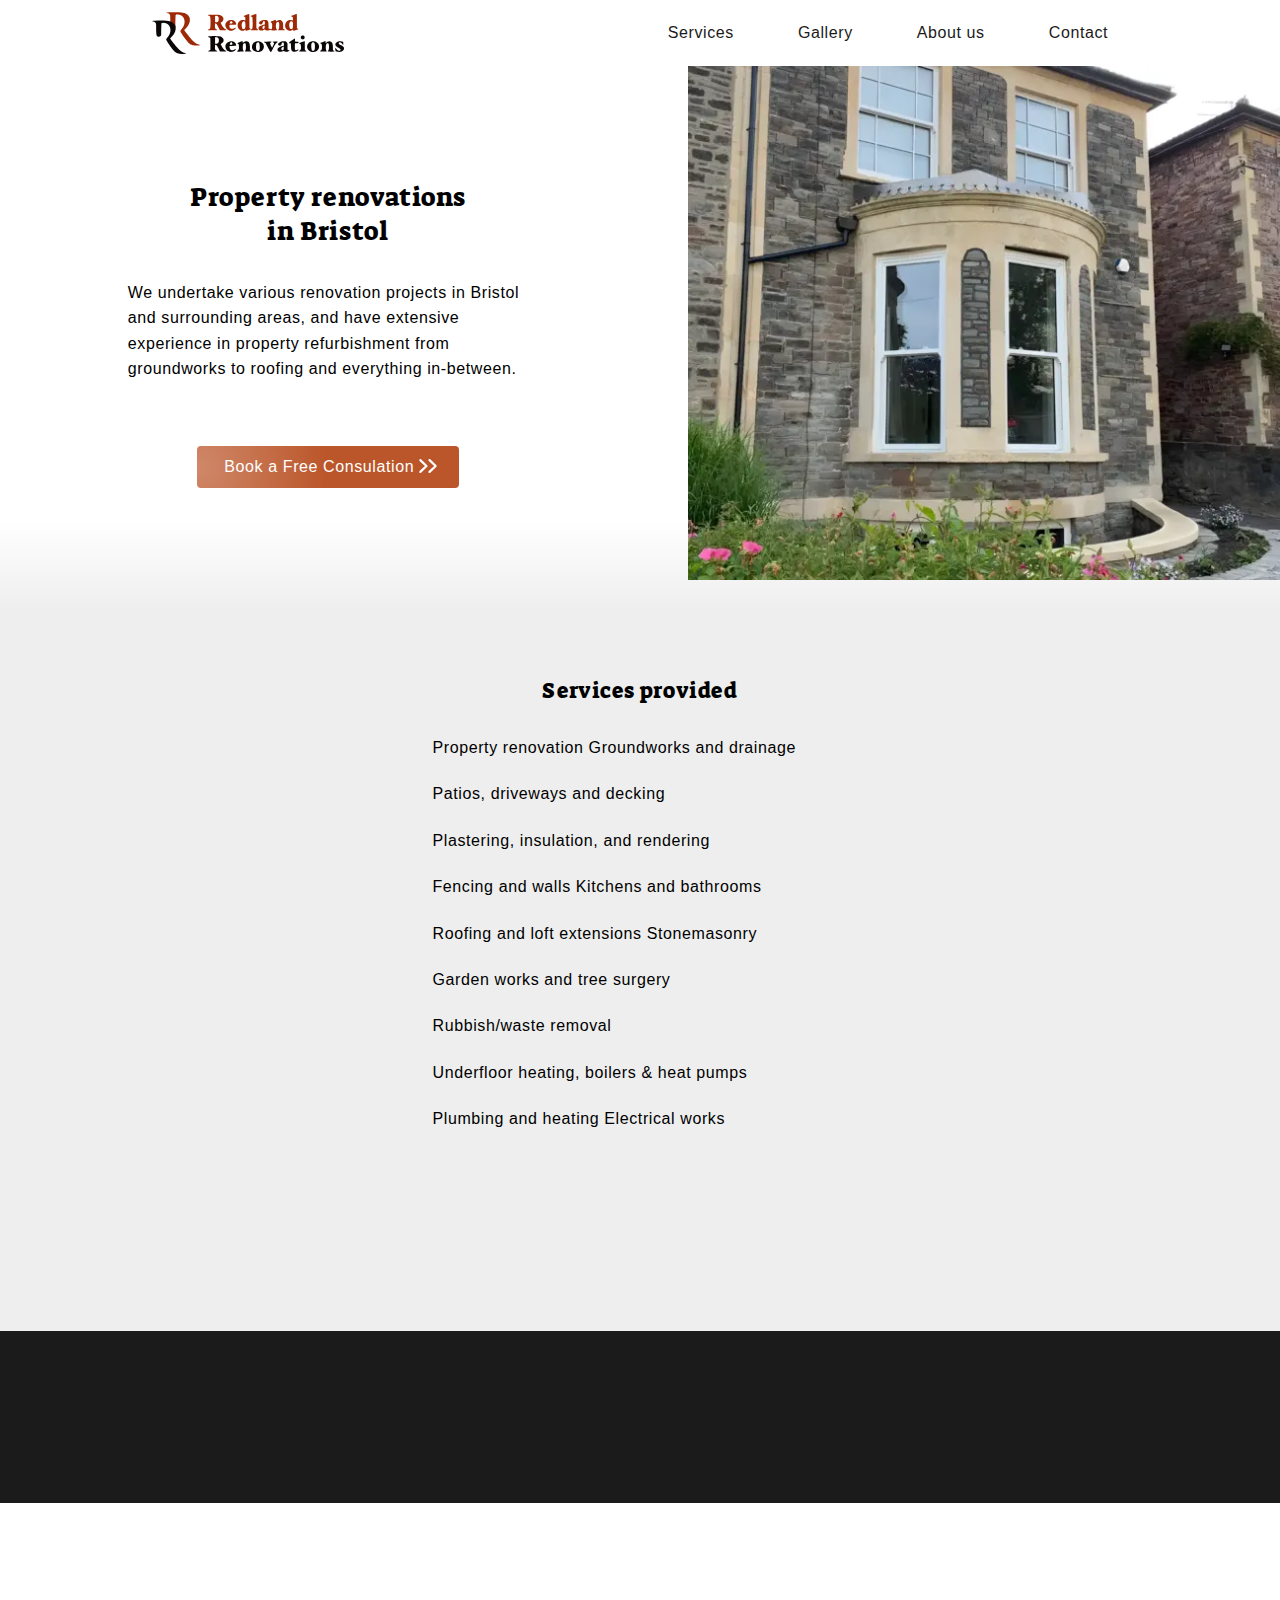
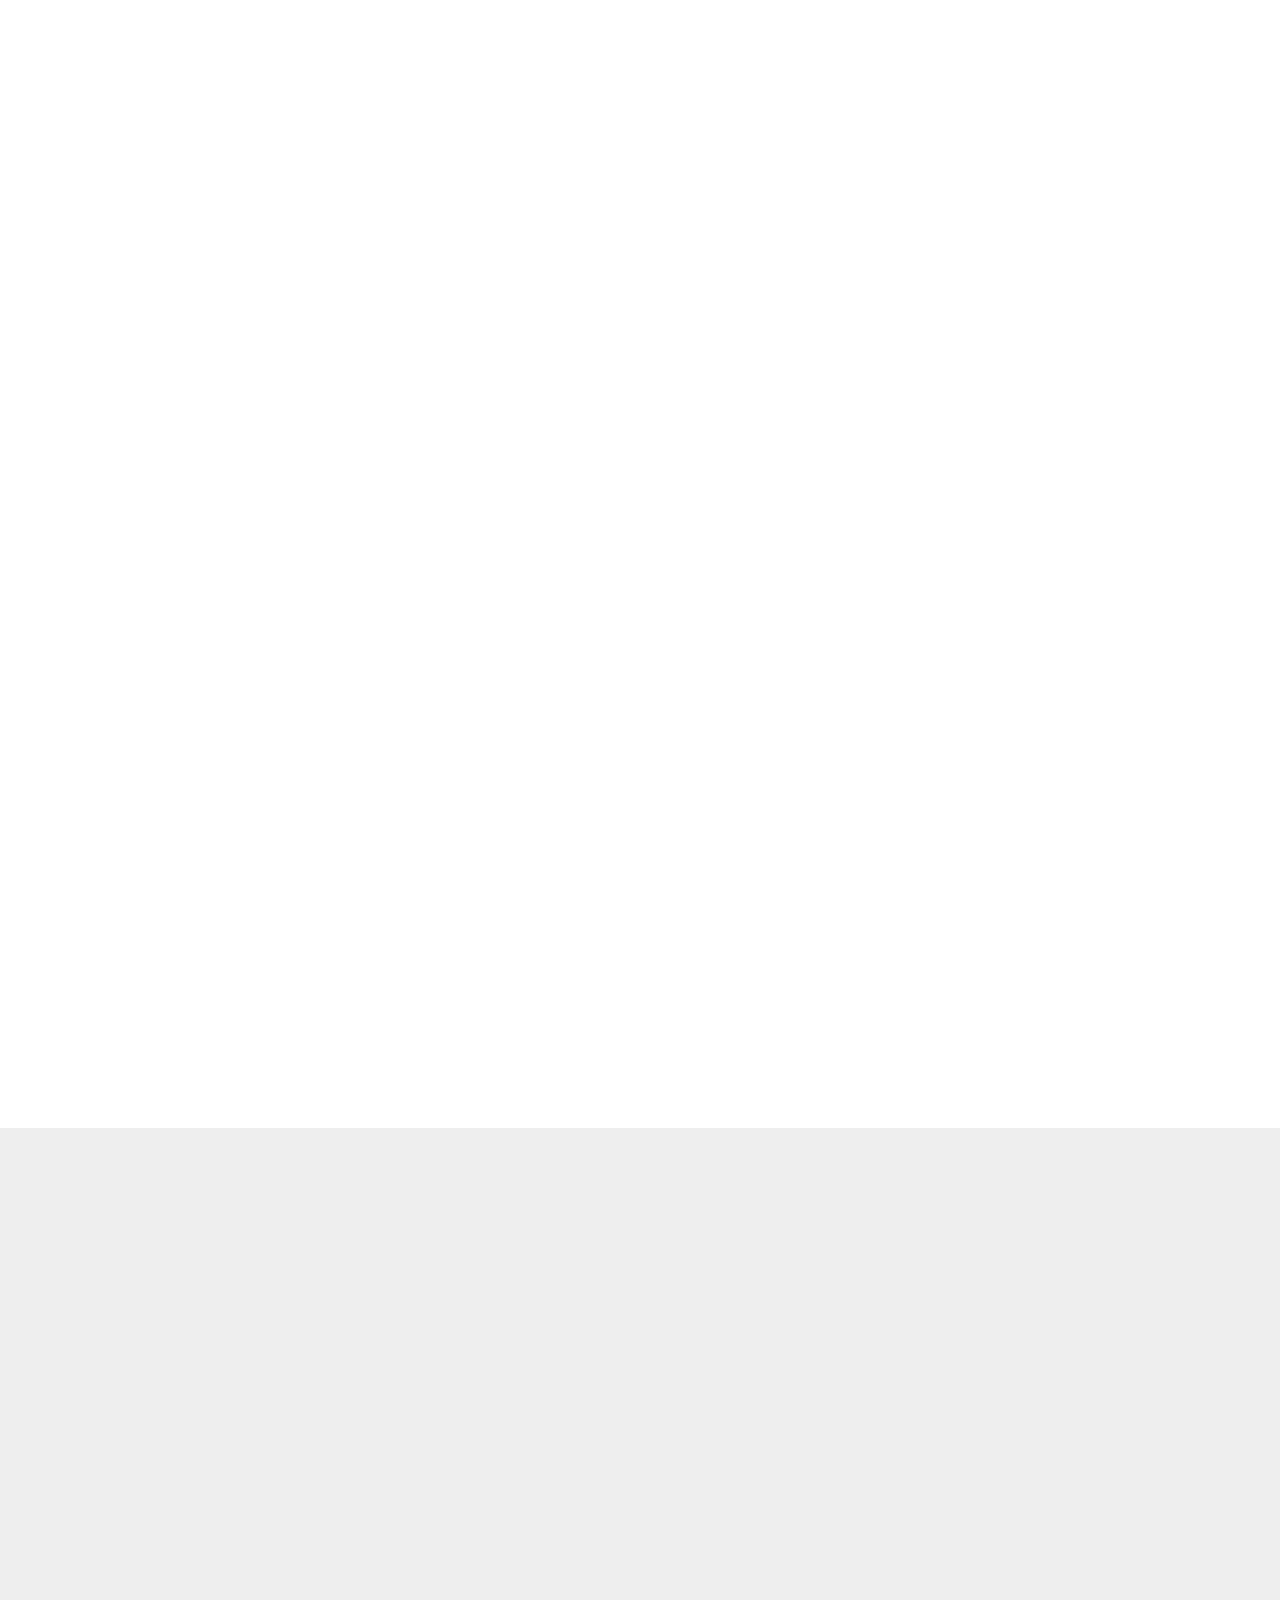
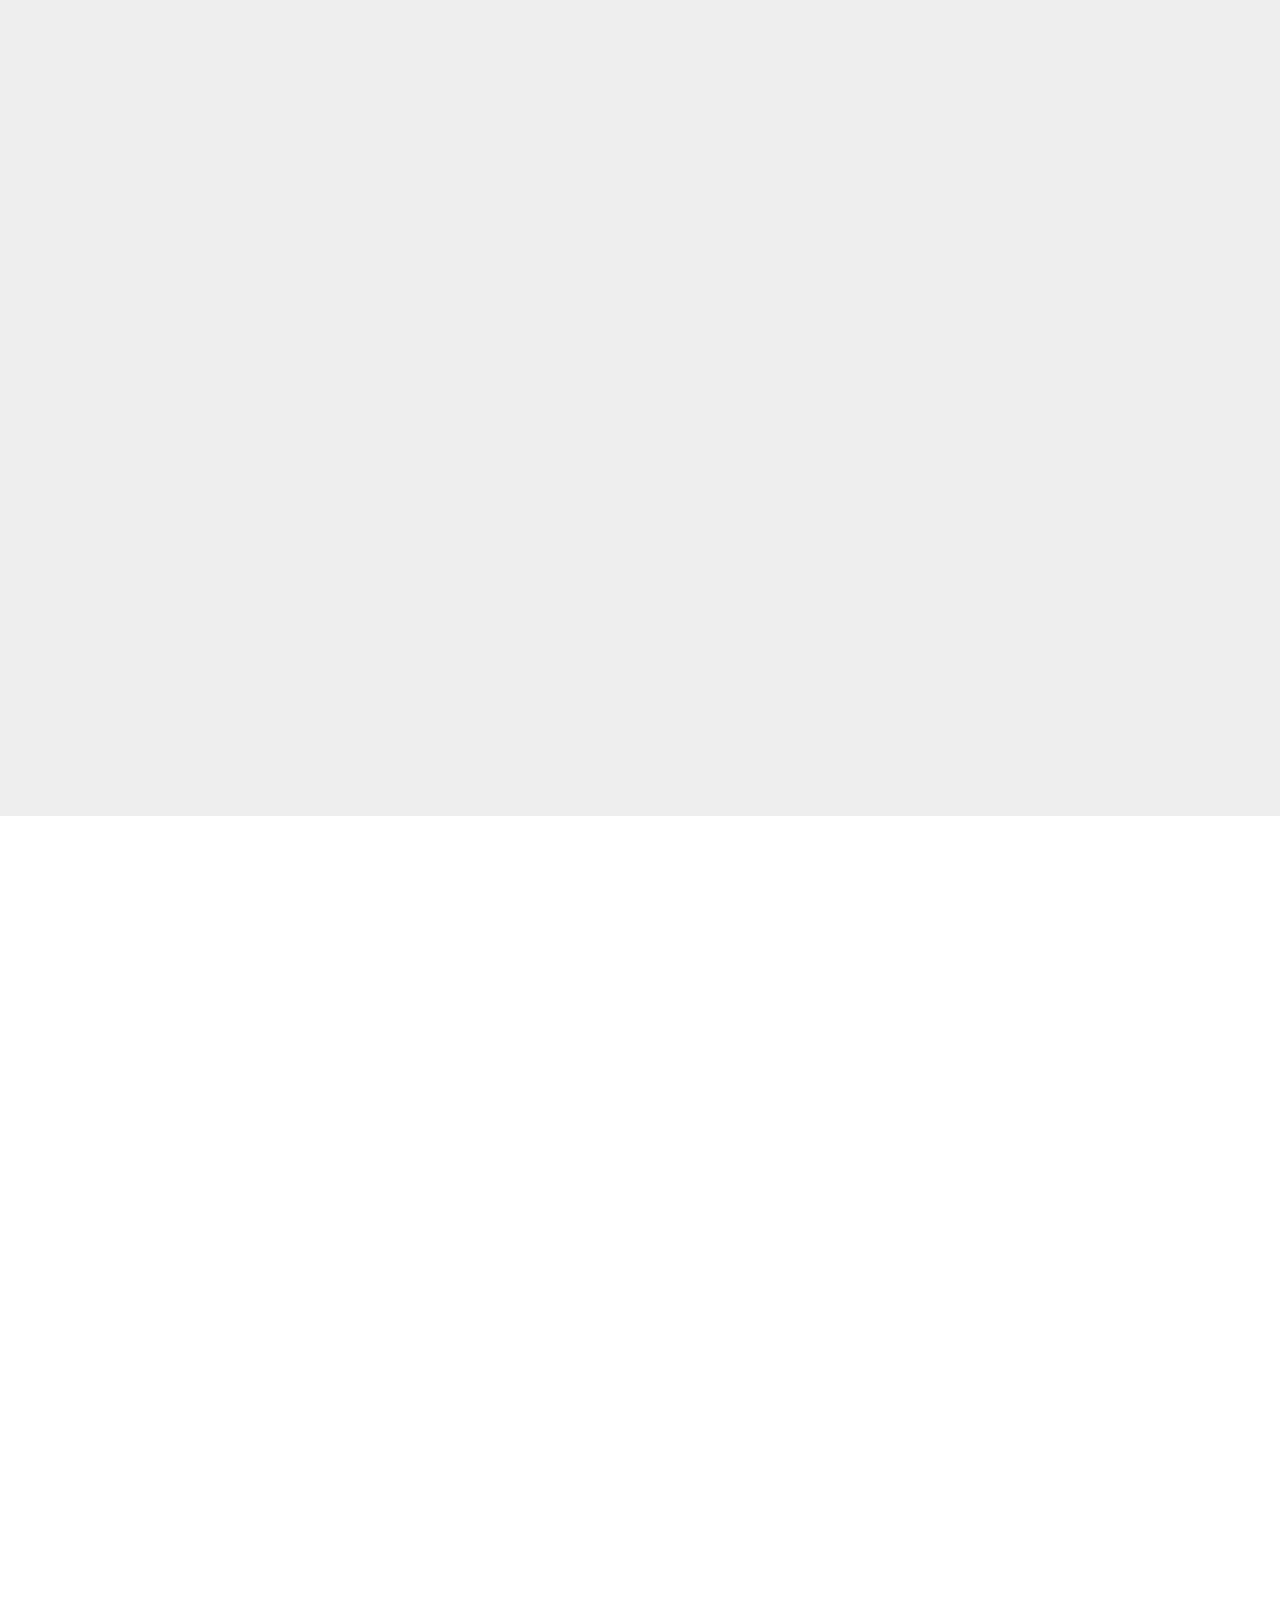
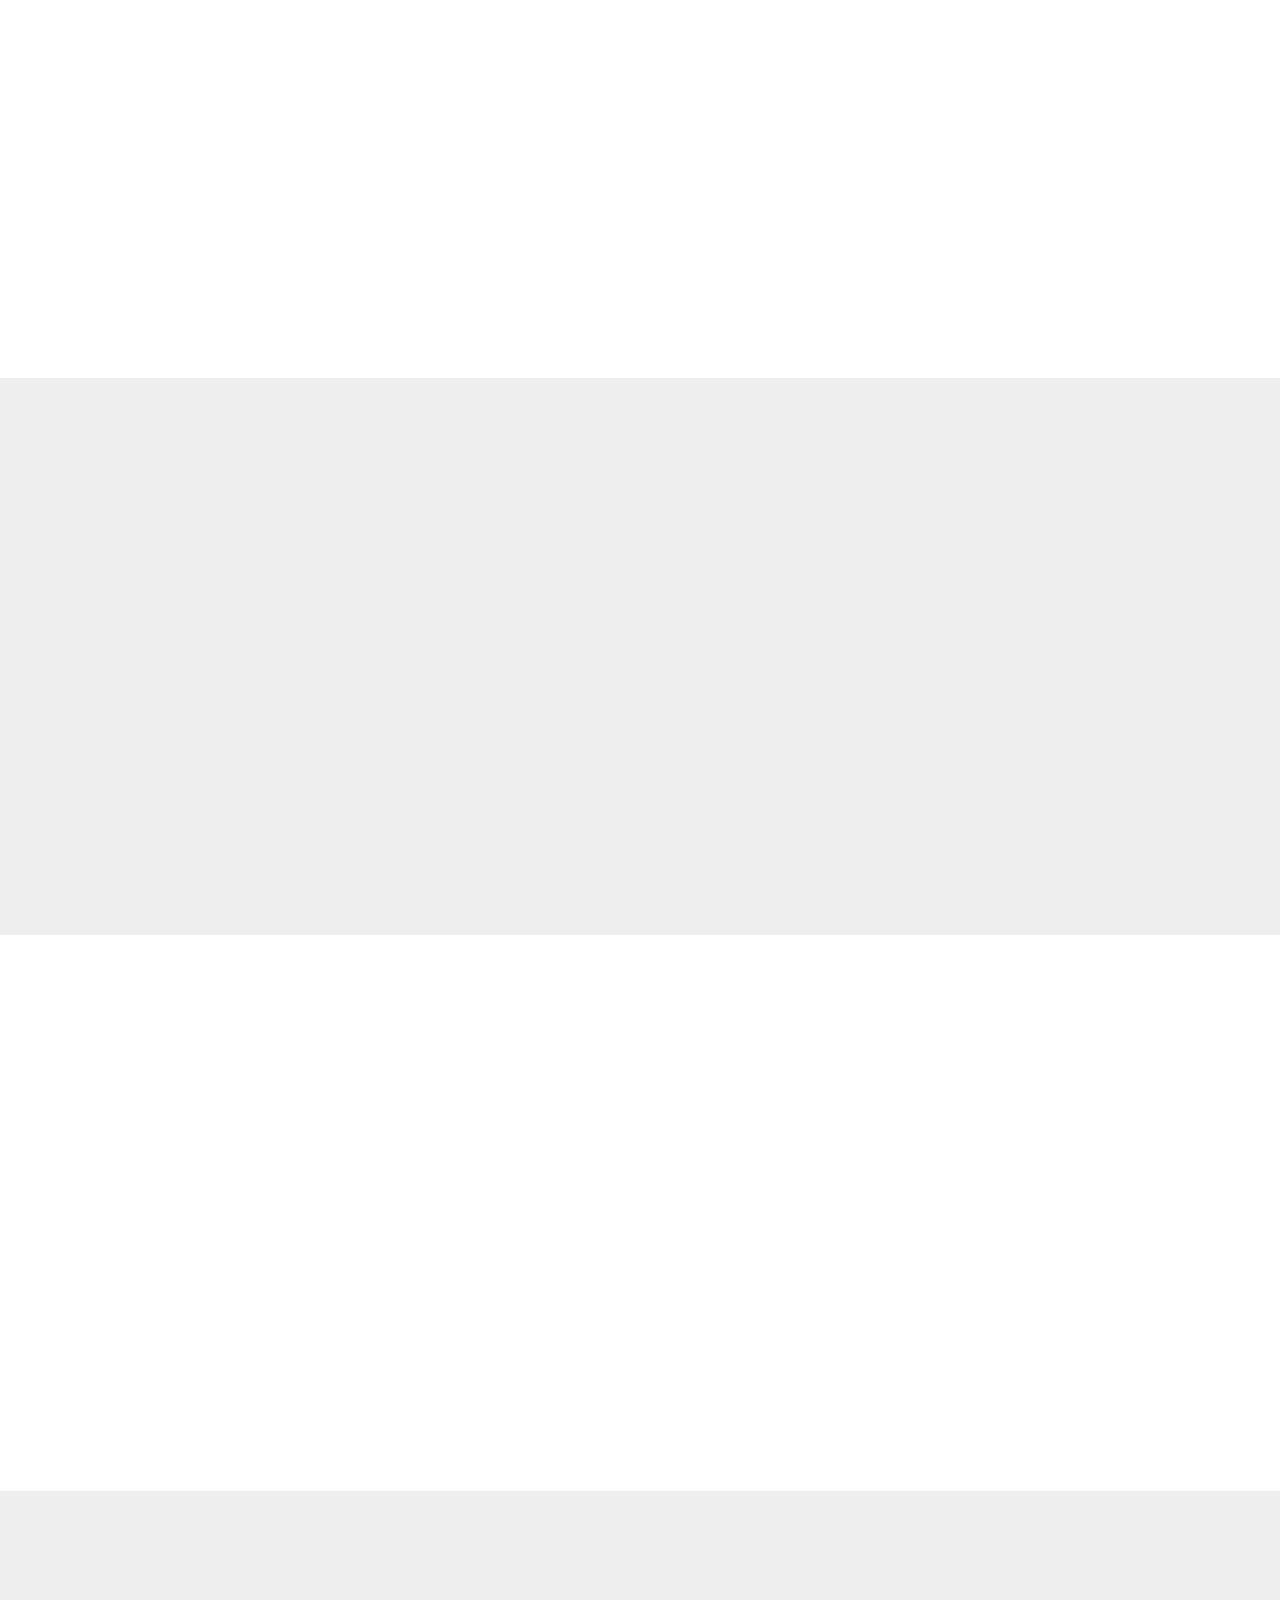
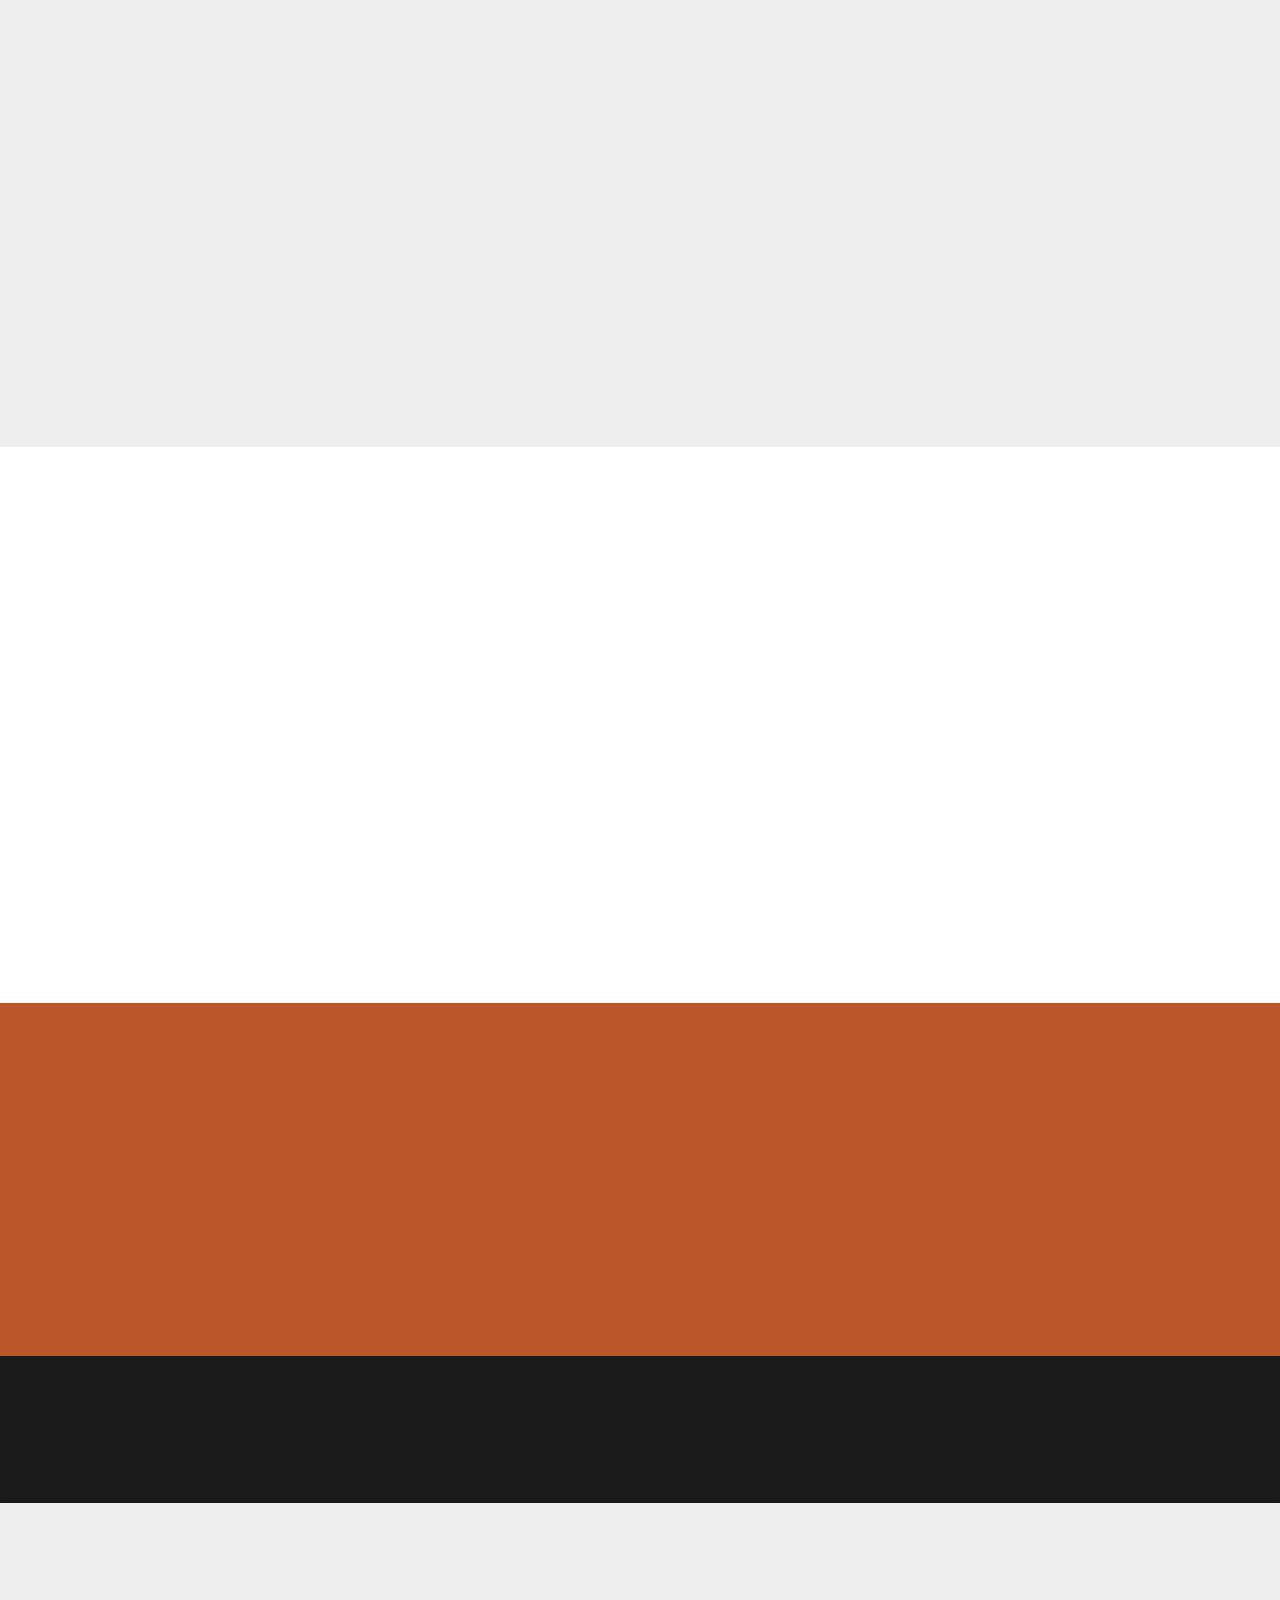
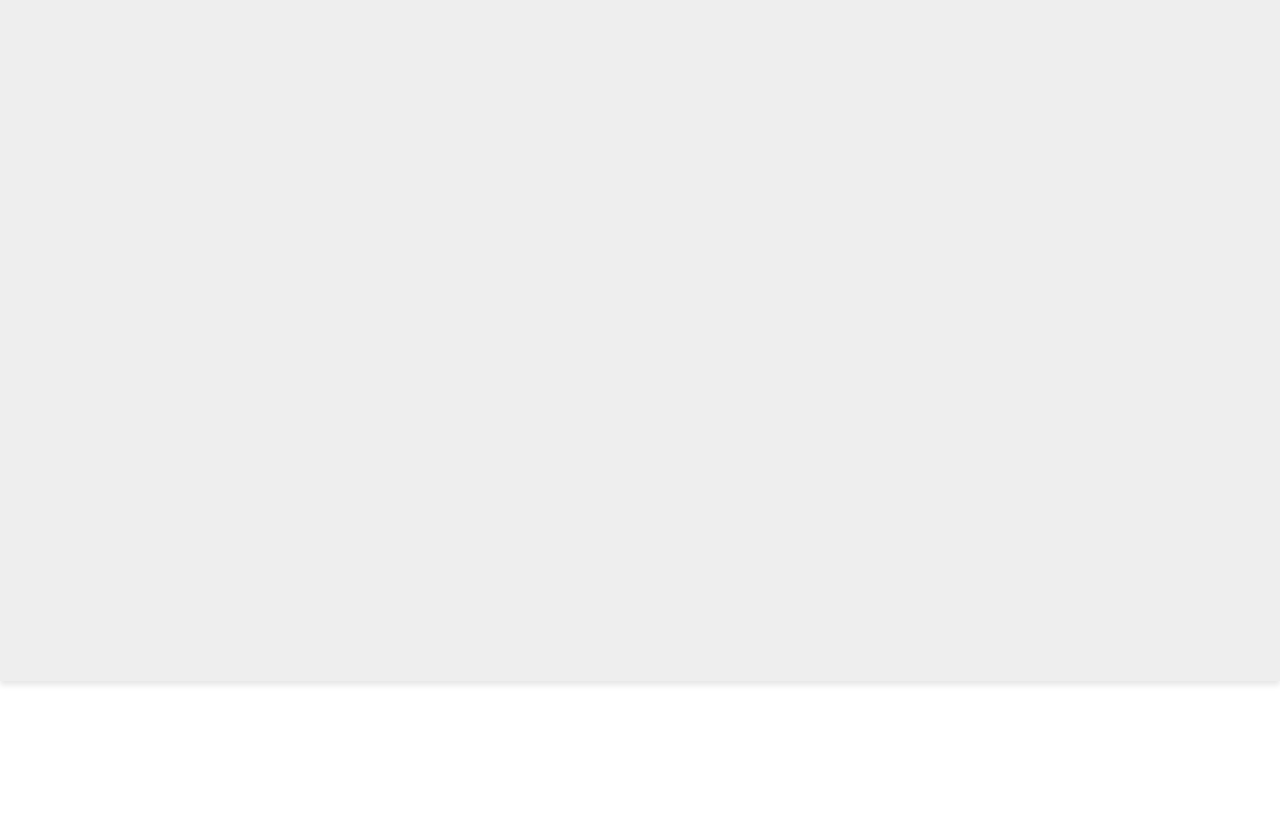
==== index.html @ d75fbf16 "style: correct the comments in css" ====
<!DOCTYPE html>
<html lang="en">
<head>
<!-- Browser meta data -->
<meta charset="UTF-8">
<meta name="description" content="Redland Renovations offers expert property renovation services in Bristol. From groundworks to roofing, we do it all. Call us for a free consultation!">
<meta name="keywords" content="Property, Renovation, Bristol">
<title>Redland Renovations</title>
<!-- Icons -->
<link rel="icon" type="image/x-icon" href="./assets/images/icons/favicon.png">
<link rel="apple-touch-icon" href="./assets/images/icons/touch.png">
<!-- PWA Manifest -->
<link rel="manifest" href="manifest.json">
<!-- iOS display properties -->
<meta name="theme-color" content="#fff"/>
<meta name="viewport" content="width=device-width, initial-scale=1.0, viewport-fit=cover">
<meta name="apple-mobile-web-app-capable" content="yes">
<!-- Hero image preload -->
<link rel="preload" href="./assets/images/hero/hero-400.webp" as="image" type="image/webp" fetchpriority="high">
<!-- Styles and fonts -->
<link rel="preload" href="./assets/css/fonts.css" as="style" onload="this.onload=null;this.rel='stylesheet'" crossorigin>
<link rel="stylesheet" href="./assets/css/styles.css" media="screen">
<!-- Javascript -->
<script defer src="./assets/javascript/script.js"></script>
</head>

<body>
<!-- Header -->
<header class="header">

    <!-- Logo / Home button -->
    <!-- Animated mini logo --> 
    <a class="wrapper--logo-btn" href="#home" title="Go to Home page" aria-label="Go to Home page">
        <svg class="logo logo--mini-anim hidden" width="24" height="21" viewBox="0 0 1200 1050" fill="none" xmlns="http://www.w3.org/2000/svg">
            <g id="logo-mini-letters">
            <g id="light-group">
            <path id="light-letter-2" d="M604.163 4.13L549.376 5.0636L506.087 5.57336L462.755 7.32922L426.087 9.16125L388.983 11.2101L373.28 12.1906L360.671 13.2902L358.245 15.7609L358.581 19.2062L360.776 21.4034L362.973 23.5988L375.616 26.0343L390.208 29.7687L399.54 31.9894L405.624 34.2101L413.186 36.7101L418.151 38.7218L428.403 45.4542L436.382 52.6749L441.813 60.9659L447.243 69.255L451.337 79.8429L455.104 95.3019L455.827 104.032L455.899 114.71L456.125 135.87L456.512 154.597L456.975 179.194L456.627 200.218L456.766 218.476C456.636 224.398 456.478 230.321 456.375 236.243C456.42 237.881 456.92 246.57 456.929 247.878C457.062 265.753 458.492 306.251 460.755 319.374L466.638 369.56L475.974 388.381L483.622 397.112L501.306 406.784L525.893 408.388L543.264 404.034L561.846 394.051L579.489 375.836L581.742 368.179C582.855 364.648 583.31 352.009 583.078 357.312L583.272 343.921L583.657 283.076L584.514 222.23L585.907 176.41L587.301 130.589L588.401 107.207L589.5 83.8239L592.131 77.8727L594.764 71.9215L599.635 67.6461L604.506 63.3688L613.041 62.4703L628.362 62.0114L643.315 62.1324L657.828 63.1324L666.582 63.8278L678.621 65.8395L690.582 69.2946L702.543 72.7496L714.834 78.1305L727.125 83.5094L739.375 91.5797L751.625 99.65L763.102 111.119L774.58 122.589L781.676 132.974L788.774 143.359L794.514 154.974L800.256 166.589L804.285 179.256L808.315 191.922L810.543 203.256L812.768 214.589L813.498 235.263L814.235 255.935L812.631 269.929L811.032 283.922L808.582 295.256L806.135 306.589L800.625 323.511L795.117 340.433L786.66 357.511L778.201 374.589L769.848 387.253L761.494 399.921L753.834 409.253L746.176 418.589L737.213 428.589L728.25 438.589L721.707 448.461L715.164 458.334L713.014 465.724L710.866 473.117L711.606 481.923L712.342 490.728L715.676 498.265L719.01 505.8L734.672 530.861L750.334 555.921L766.342 579.921L782.352 603.921L797.01 624.591L811.672 645.255L828.309 667.255L844.948 689.255L860.403 708.591L875.86 727.921L887.803 741.921L899.748 755.921L910.481 767.728L921.209 779.539L931.875 788.144L942.543 796.75L953.602 803.461L964.664 810.173L976.522 815.318L988.381 820.462L1001.46 824.478L1014.54 828.494L1027.88 831.128L1041.21 833.763L1055.21 835.509L1069.21 837.255L1107.88 837.155L1146.54 837.055L1169.86 834.798L1193.18 832.538L1195.7 830.016L1198.22 827.495L1197.4 824.208L1196.58 820.923L1192.89 819.495L1189.21 818.067L1175.88 814.526L1162.54 810.987L1150.96 808.679C1146.11 806.759 1141.39 804.779 1137.13 802.563L1121.5 794.956L1105.86 786.462L1094.09 778.766L1080.54 770.061L1068.32 760.227L1054.87 749.72L1035.31 731.796L1012.06 709.616L984.076 679.239L954.746 645.842L930.291 616.341L904.721 584.151L885.209 559.067L862.233 528.944L838.994 497.842L815.977 466.85L811.623 461.403L806.041 453.378L807.383 448.714L811.971 444.612L830.53 424.741L849.424 405.762L859.151 394.501L869.547 382.788L881.516 368.358L891.807 353.591L900.973 339.589L909.576 325.251L916.223 311.919L922.866 298.585L928.969 283.251L935.073 267.919L938.524 254.585L941.977 241.251L944.028 228.585L946.08 215.919L946.018 197.251L945.957 178.585L944.725 166.862L943.276 157.983L941.657 147.956L938.065 138.585L932.2 127.003L923.272 111.919L914.604 100.411L905.932 88.9031L893.303 76.95L880.67 64.9969L867.412 55.0067L858.537 48.5223L848.946 43.1688L838.7 36.9402L826.241 32.3758L810.278 27.3738L794.918 22.7801L777.803 19.284L760.719 16.2859L742.321 13.2879L722.09 10.659L702.737 9.12775L679.203 7.4754L656.545 6.25861L604.163 4.13Z"/>
            <path id="light-letter-1" d="M604.163 4.13L549.376 5.0636L506.087 5.57336L462.755 7.32922L426.087 9.16125L388.983 11.2101L373.28 12.1906L360.671 13.2902L358.245 15.7609L358.581 19.2062L360.776 21.4034L362.973 23.5988L375.616 26.0343L390.208 29.7687L399.54 31.9894L405.624 34.2101L413.186 36.7101L418.151 38.7218L428.403 45.4542L436.382 52.6749L441.813 60.9659L447.243 69.255L451.337 79.8429L455.104 95.3019L455.827 104.032L455.899 114.71L456.125 135.87L456.512 154.597L456.975 179.194L456.627 200.218L456.766 218.476C456.636 224.398 456.478 230.321 456.375 236.243C456.42 237.881 456.92 246.57 456.929 247.878C457.062 265.753 458.492 306.251 460.755 319.374L466.638 369.56L475.974 388.381L483.622 397.112L501.306 406.784L525.893 408.388L543.264 404.034L561.846 394.051L579.489 375.836L581.742 368.179C582.855 364.648 583.31 352.009 583.078 357.312L583.272 343.921L583.657 283.076L584.514 222.23L585.907 176.41L587.301 130.589L588.401 107.207L589.5 83.8239L592.131 77.8727L594.764 71.9215L599.635 67.6461L604.506 63.3688L613.041 62.4703L628.362 62.0114L643.315 62.1324L657.828 63.1324L666.582 63.8278L678.621 65.8395L690.582 69.2946L702.543 72.7496L714.834 78.1305L727.125 83.5094L739.375 91.5797L751.625 99.65L763.102 111.119L774.58 122.589L781.676 132.974L788.774 143.359L794.514 154.974L800.256 166.589L804.285 179.256L808.315 191.922L810.543 203.256L812.768 214.589L813.498 235.263L814.235 255.935L812.631 269.929L811.032 283.922L808.582 295.256L806.135 306.589L800.625 323.511L795.117 340.433L786.66 357.511L778.201 374.589L769.848 387.253L761.494 399.921L753.834 409.253L746.176 418.589L737.213 428.589L728.25 438.589L721.707 448.461L715.164 458.334L713.014 465.724L710.866 473.117L711.606 481.923L712.342 490.728L715.676 498.265L719.01 505.8L734.672 530.861L750.334 555.921L766.342 579.921L782.352 603.921L797.01 624.591L811.672 645.255L828.309 667.255L844.948 689.255L860.403 708.591L875.86 727.921L887.803 741.921L899.748 755.921L910.481 767.728L921.209 779.539L931.875 788.144L942.543 796.75L953.602 803.461L964.664 810.173L976.522 815.318L988.381 820.462L1001.46 824.478L1014.54 828.494L1027.88 831.128L1041.21 833.763L1055.21 835.509L1069.21 837.255L1107.88 837.155L1146.54 837.055L1169.86 834.798L1193.18 832.538L1195.7 830.016L1198.22 827.495L1197.4 824.208L1196.58 820.923L1192.89 819.495L1189.21 818.067L1175.88 814.526L1162.54 810.987L1150.96 808.679C1146.11 806.759 1141.39 804.779 1137.13 802.563L1121.5 794.956L1105.86 786.462L1094.09 778.766L1080.54 770.061L1068.32 760.227L1054.87 749.72L1035.31 731.796L1012.06 709.616L984.076 679.239L954.746 645.842L930.291 616.341L904.721 584.151L885.209 559.067L862.233 528.944L838.994 497.842L815.977 466.85L811.623 461.403L806.041 453.378L807.383 448.714L811.971 444.612L830.53 424.741L849.424 405.762L859.151 394.501L869.547 382.788L881.516 368.358L891.807 353.591L900.973 339.589L909.576 325.251L916.223 311.919L922.866 298.585L928.969 283.251L935.073 267.919L938.524 254.585L941.977 241.251L944.028 228.585L946.08 215.919L946.018 197.251L945.957 178.585L944.725 166.862L943.276 157.983L941.657 147.956L938.065 138.585L932.2 127.003L923.272 111.919L914.604 100.411L905.932 88.9031L893.303 76.95L880.67 64.9969L867.412 55.0067L858.537 48.5223L848.946 43.1688L838.7 36.9402L826.241 32.3758L810.278 27.3738L794.918 22.7801L777.803 19.284L760.719 16.2859L742.321 13.2879L722.09 10.659L702.737 9.12775L679.203 7.4754L656.545 6.25861L604.163 4.13Z"/>
            </g>
            <g id="dark-group">
            <path id="dark-letter-2" d="M254.703 213.17L158.904 214.716L70.6641 218.49L36.848 220.444L9.48907 222.231L7.1087 222.534L5.54596 224.742L4.19171 226.993L9.27081 232.279L14.054 233.531L18.8372 234.785L32.804 238.291L46.7728 241.797L56.9974 245.74L67.222 249.684L75.0286 254.756C77.6315 256.447 77.7155 256.866 81.2369 259.935L85.8753 266.266L89.4969 271.939L93.501 278.947L96.8611 285.871L100.062 295.966L101.984 304.046L103.56 374.932L103.406 452.932L104.802 481.598L106.199 510.264L108.281 534.932L110.365 559.598L112.169 569.992L113.974 580.385L117.906 588.658L121.839 596.932L126.57 602.357L131.3 607.785L139.736 612.305L148.169 616.826L160.988 617.359L173.804 617.893L181.654 615.627L189.503 613.359L198.753 608.514L208.005 603.67L216.956 594.721L225.906 585.77L227.257 581.35L228.609 576.932L230.107 436.264L235.052 297.253L235.752 291.04L237.83 284.967L240.74 280.126L244.338 276.526L249.381 273.097L258.699 272.149L286.837 271.598L314.535 273.712L332.206 277.496L342.486 280.387L352.211 283.651L361.429 287.694L374.337 293.446L384.559 300.467L393.889 306.645L401.205 312.152L407.218 318.617L416.811 327.916L423.891 336.127L430.972 346.5L438.641 359.907L444.817 372.568L449.018 383.357L451.951 392.652L454.888 402.245L457.081 413.63L459.608 427.7L459.674 439.308L460.454 458.779L459.291 478.325L457.499 494.822L455.477 502.951L452.005 518.427L448 530.422L444.409 541.079L441.152 551.134L435.611 562.398L429.266 574.933L422.597 587.82L413.182 602.177L405.616 612.344L396.31 624.184L386.154 635.923L375.932 646.856L369.756 655.589L361.705 668.138L359.875 673.104L356.169 683.559L356.228 691.578L356.287 699.598L365.416 715.598L374.543 731.598L387.24 752.264L399.936 772.932L415.588 796.264L431.242 819.598L445.551 839.598L459.857 859.598L476.584 881.598L493.311 903.598L519.346 936.264L545.379 968.932L556.107 979.637L566.836 990.342L578.836 999.26L590.836 1008.18L606.266 1016.18L621.694 1024.18L633.919 1029.71L647.376 1033.78L660.837 1037.96L673.514 1040.8L685.154 1042.82L698.471 1045.07L705.921 1045.49L715.387 1047.04L728.467 1046.94L749.828 1047.3L792.958 1046.95L831.051 1042.69L834.834 1042.69L839.961 1042.13L844.549 1037.3L843.878 1034.61L842.771 1030.6L837.298 1028.83L831.197 1026.58L823.751 1024.89L809.751 1021.5L790.156 1015.98L773.83 1007.73L757.504 999.47L742.17 989.424L726.836 979.377L713.164 968.689L699.49 958.003L682.303 942.334L665.115 926.666L650.551 911.131L635.986 895.597L624.078 882.263L612.168 868.931L595.449 848.931L578.731 828.931L568.028 815.597L557.322 802.263L538.799 778.263L520.276 754.263L487.223 709.701L454.17 665.136L452.603 661.978L454.17 658.82L475.002 637.209L495.836 615.597L508.504 600.931L521.17 586.263L528.429 577.486L536.805 565.797L546.229 551.363L555.653 536.931L564.147 519.597L572.641 502.263L577.944 486.263L583.248 470.263L586.024 456.263L588.801 442.263L590.141 430.263L591.482 418.263L591.492 399.226L591.505 380.189L589.464 360.746L589.26 358.82C588.951 357.806 588.621 356.799 588.225 355.812C587.487 353.836 586.745 351.861 585.86 349.945C585.015 348.007 584.239 346.045 583.624 344.019C583.589 343.932 583.557 343.845 583.522 343.758C583.141 343.103 582.705 342.48 582.358 341.806C580.761 339.032 579.279 336.193 577.71 333.402C576.273 330.868 574.817 328.342 573.284 325.865C570.925 322.168 568.471 318.533 566.155 314.808C564.572 312.32 562.978 309.84 561.383 307.359L552.833 298.439L540.165 285.23L527.499 274.617L514.833 264.006L500.165 254.281L494.766 250.701C493.231 250.249 491.577 249.442 489.854 248.183C487.797 246.68 487.526 246.477 486.667 245.844C484.783 245.193 482.897 244.548 480.995 243.953C474.641 241.869 468.311 239.712 461.891 237.834C454.364 235.599 446.808 233.467 439.28 231.234L415.765 226.711L395.497 224.053L370.432 219.807L348.299 218.497L303.699 215.466L254.703 213.17Z"/>
            <path id="dark-letter-1" d="M254.703 213.17L158.904 214.716L70.6641 218.49L36.848 220.444L9.48907 222.231L7.1087 222.534L5.54596 224.742L4.19171 226.993L9.27081 232.279L14.054 233.531L18.8372 234.785L32.804 238.291L46.7728 241.797L56.9974 245.74L67.222 249.684L75.0286 254.756C77.6315 256.447 77.7155 256.866 81.2369 259.935L85.8753 266.266L89.4969 271.939L93.501 278.947L96.8611 285.871L100.062 295.966L101.984 304.046L103.56 374.932L103.406 452.932L104.802 481.598L106.199 510.264L108.281 534.932L110.365 559.598L112.169 569.992L113.974 580.385L117.906 588.658L121.839 596.932L126.57 602.357L131.3 607.785L139.736 612.305L148.169 616.826L160.988 617.359L173.804 617.893L181.654 615.627L189.503 613.359L198.753 608.514L208.005 603.67L216.956 594.721L225.906 585.77L227.257 581.35L228.609 576.932L230.107 436.264L235.052 297.253L235.752 291.04L237.83 284.967L240.74 280.126L244.338 276.526L249.381 273.097L258.699 272.149L286.837 271.598L314.535 273.712L332.206 277.496L342.486 280.387L352.211 283.651L361.429 287.694L374.337 293.446L384.559 300.467L393.889 306.645L401.205 312.152L407.218 318.617L416.811 327.916L423.891 336.127L430.972 346.5L438.641 359.907L444.817 372.568L449.018 383.357L451.951 392.652L454.888 402.245L457.081 413.63L459.608 427.7L459.674 439.308L460.454 458.779L459.291 478.325L457.499 494.822L455.477 502.951L452.005 518.427L448 530.422L444.409 541.079L441.152 551.134L435.611 562.398L429.266 574.933L422.597 587.82L413.182 602.177L405.616 612.344L396.31 624.184L386.154 635.923L375.932 646.856L369.756 655.589L361.705 668.138L359.875 673.104L356.169 683.559L356.228 691.578L356.287 699.598L365.416 715.598L374.543 731.598L387.24 752.264L399.936 772.932L415.588 796.264L431.242 819.598L445.551 839.598L459.857 859.598L476.584 881.598L493.311 903.598L519.346 936.264L545.379 968.932L556.107 979.637L566.836 990.342L578.836 999.26L590.836 1008.18L606.266 1016.18L621.694 1024.18L633.919 1029.71L647.376 1033.78L660.837 1037.96L673.514 1040.8L685.154 1042.82L698.471 1045.07L705.921 1045.49L715.387 1047.04L728.467 1046.94L749.828 1047.3L792.958 1046.95L831.051 1042.69L834.834 1042.69L839.961 1042.13L844.549 1037.3L843.878 1034.61L842.771 1030.6L837.298 1028.83L831.197 1026.58L823.751 1024.89L809.751 1021.5L790.156 1015.98L773.83 1007.73L757.504 999.47L742.17 989.424L726.836 979.377L713.164 968.689L699.49 958.003L682.303 942.334L665.115 926.666L650.551 911.131L635.986 895.597L624.078 882.263L612.168 868.931L595.449 848.931L578.731 828.931L568.028 815.597L557.322 802.263L538.799 778.263L520.276 754.263L487.223 709.701L454.17 665.136L452.603 661.978L454.17 658.82L475.002 637.209L495.836 615.597L508.504 600.931L521.17 586.263L528.429 577.486L536.805 565.797L546.229 551.363L555.653 536.931L564.147 519.597L572.641 502.263L577.944 486.263L583.248 470.263L586.024 456.263L588.801 442.263L590.141 430.263L591.482 418.263L591.492 399.226L591.505 380.189L589.464 360.746L589.26 358.82C588.951 357.806 588.621 356.799 588.225 355.812C587.487 353.836 586.745 351.861 585.86 349.945C585.015 348.007 584.239 346.045 583.624 344.019C583.589 343.932 583.557 343.845 583.522 343.758C583.141 343.103 582.705 342.48 582.358 341.806C580.761 339.032 579.279 336.193 577.71 333.402C576.273 330.868 574.817 328.342 573.284 325.865C570.925 322.168 568.471 318.533 566.155 314.808C564.572 312.32 562.978 309.84 561.383 307.359L552.833 298.439L540.165 285.23L527.499 274.617L514.833 264.006L500.165 254.281L494.766 250.701C493.231 250.249 491.577 249.442 489.854 248.183C487.797 246.68 487.526 246.477 486.667 245.844C484.783 245.193 482.897 244.548 480.995 243.953C474.641 241.869 468.311 239.712 461.891 237.834C454.364 235.599 446.808 233.467 439.28 231.234L415.765 226.711L395.497 224.053L370.432 219.807L348.299 218.497L303.699 215.466L254.703 213.17Z"/>
            </g>
            </g>
            </svg>
        <!-- Logo company name part -->
        <img src="./assets/images/icons/logo-name.svg"
         width="39"
         height="11" 
         alt="Redland Renovations name part logo" 
         class="logo logo--name hidden" 
         fetchpriority="high"></a>

    <!-- Hamburger menu (Code implemented following the Web Dev Simplified and Codehal tutorials ((c) - readme -> credits)) -->
     <label class="hamburger-menu" title="Open/Close Menu" aria-label="Hamburger Menu">
         <input type="checkbox"/>
     </label>

    <!-- Navigation links -->
     <div class="sidebar">
     <nav class="nav">
         <div class="navbar-link"><a href="#services" title="Go to Services page" aria-label="Go to Services page" style="--i:0" >Services</a></div>
         <div class="navbar-link"><a href="#gallery" title="Go to Gallery page" aria-label="Go to Gallery page" style="--i:1">Gallery</a></div>
         <div class="navbar-link"><a href="#about-us" title="Go to About us page" aria-label="Go to About us page" style="--i:2">About us</a></div>
         <div class="navbar-link"><a href="#contact-us" title="Go to Contact us page" aria-label="Go to Contact us page" style="--i:3">Contact</a></div>
     </nav>
     </div>
    <!-- *** -->

</header>

<!-- Home Page -->
<main class="section section__home" id="home">

    <!-- Main Headline -->
    <div class="home__frame hidden">
    <article class="main-headline">
        <h1><span class="span--nobreak">Property renovations</span>
            <br>
            <span class="span--nobreak">in Bristol</span></h1>
        <p>We undertake various renovation projects in Bristol and surrounding areas, and have extensive experience in property refurbishment from groundworks to roofing and everything<span class="span--nobreak"> in-between.</span></p>
        
        <!-- Call to action button -->
        <a href="#contact-us" 
           class="btn btn--primary-cta hidden" 
           title="Go to Contact us page" 
           aria-label="Go to Contact us page">
           <span class="span--nobreak">Book a Free Consulation
           <img src="./assets/images/icons/icon-double-arrow-right.svg" 
                class="icon-double-arrow-right"
                width="18"
                height="14"
                alt=""></span></a>
    </article>
    </div>
    
    <!-- Hero image -->
    <div class="home__frame hidden">
        <img class="hero-img"
             src="./assets/images/hero/hero-950.webp" 
             srcset="./assets/images/hero/hero-400.webp 400w,
                     ./assets/images/hero/hero-600.webp 800w,
                     ./assets/images/hero/hero-950.webp 1600w"
             sizes="(min-width: 980px) 50vw, 120vw"
             width="400" 
             height="348" 
             fetchpriority="high" 
             alt="Renovated house in Redland, Bristol">
    </div>
    
</main>

<!-- Services Section -->
<section class="section section__services" id="services">

    <!-- Headline -->
   <div class="frame hidden headline-services">
    <h2>Services provided</h2> 

    <!-- Services list -->
    <ul>
       <li>Property renovation</li>
       <li>Groundworks and drainage</li>
       <li>Patios, driveways and decking</li>
       <li>Plastering, insulation, and rendering</li>
       <li>Fencing and walls</li>
       <li>Kitchens and bathrooms</li>
       <li>Roofing and loft extensions</li>
       <li>Stonemasonry</li>
       <li>Garden works and tree surgery</li>
       <li>Rubbish/waste removal</li>
       <li>Underfloor heating, boilers & heat pumps</li>
       <li>Plumbing and heating</li>
       <li>Electrical works</li>
    </ul>
   </div>

</section>

<!-- Call to Action bar -->
<aside class="aside scroll-reveal">
    <div class="frame__cta-bar">
        <h3 class="hidden"><span class="line-reveal">
            Call us to arrange a free consultation with our specialists <a href="tel:+447976007007" class="a--alt phone-link" title="Call 07976 007 007" aria-label="Call 07976007007"> 07976 007 007</a> or email <a href="mailto:info@redlandrenovations.co.uk" class="a--alt email-link" title="Email to info@redlandrenovations.co.uk" aria-label="Email to info@redlandrenovations.co.uk">info@redlandrenovations.co.uk</a>
        </span></h3>
    </div>
</aside>

<!-- Gallery Section Roofing -->
<section class="section section__gallery roofing" id="gallery">

    <!-- Gallery headline -->
    <div class="frame hidden headline-roofing">
        <h2>Roofing & loft extensions</h2>
        <p>We cover all aspects of roofing including loft-extensions, flat roofs, rebuilds, <span class="span--nobreak">re-tiling and also fascias,</span> lead work, soffits and guttering.</p>
    </div>

    <!-- Input for button to toggle visibility of additional images  -->     
    <input type="checkbox" id="folding-btn--roofing">

    <!-- Gallery images -->
   <div class="gallery-grid">
       <div class="gallery__frame hidden">
           <img src="https://ik.imagekit.io/vjimgkit/redland-renovations/roofing/roofing-portfolio-1.webp?updatedAt=1713547811869"
           srcset="https://ik.imagekit.io/vjimgkit/redland-renovations/roofing/small/roofing-portfolio-1-small.webp?updatedAt=1713456736937 800w,
                   https://ik.imagekit.io/vjimgkit/redland-renovations/roofing/roofing-portfolio-1.webp?updatedAt=1713547811869 1200w"
                 sizes="100vw"
                 alt="Roofing image 1" 
                 class="img" 
                 fetchpriority="low">
       </div>
       <div class="gallery__frame hidden">
           <img src="https://ik.imagekit.io/vjimgkit/redland-renovations/roofing/roofing-portfolio-2.webp?updatedAt=1713547806271"
           srcset="https://ik.imagekit.io/vjimgkit/redland-renovations/roofing/small/roofing-portfolio-2-small.webp?updatedAt=1713456740011 800w,
                   https://ik.imagekit.io/vjimgkit/redland-renovations/roofing/roofing-portfolio-2.webp?updatedAt=1713547806271 1200w"
                sizes="100vw" 
                alt="Roofing image 2" 
                class="img" 
                fetchpriority="low">
       </div>
       <div class="gallery__frame hidden">
           <img src="https://ik.imagekit.io/vjimgkit/redland-renovations/roofing/roofing-portfolio-3.webp?updatedAt=1713547804757" 
                srcset="https://ik.imagekit.io/vjimgkit/redland-renovations/roofing/small/roofing-portfolio-3-small.webp?updatedAt=1713456738949 800w,
                        https://ik.imagekit.io/vjimgkit/redland-renovations/roofing/roofing-portfolio-3.webp?updatedAt=1713547804757 1200w"
                sizes="100vw"
                alt="Roofing image 3" 
                class="img" 
                fetchpriority="low">
       </div>
       <div class="gallery__frame hidden">
           <img src="https://ik.imagekit.io/vjimgkit/redland-renovations/roofing/roofing-portfolio-4.webp?updatedAt=1713547813811" 
                srcset="https://ik.imagekit.io/vjimgkit/redland-renovations/roofing/small/roofing-portfolio-4-small.webp?updatedAt=1713456738930 800w,
                        https://ik.imagekit.io/vjimgkit/redland-renovations/roofing/roofing-portfolio-4.webp?updatedAt=1713547813811 1200w"
                sizes="100vw"
                alt="Roofing image 4" 
                class="img" 
                fetchpriority="low">
       </div>
       <div class="gallery__frame hidden">
           <img src="https://ik.imagekit.io/vjimgkit/redland-renovations/roofing/roofing-portfolio-5.webp?updatedAt=1713547815530" 
                srcset="https://ik.imagekit.io/vjimgkit/redland-renovations/roofing/small/roofing-portfolio-5-small.webp?updatedAt=1713456739833 800w,
                        https://ik.imagekit.io/vjimgkit/redland-renovations/roofing/roofing-portfolio-5.webp?updatedAt=1713547815530 1200w"
                sizes="100vw"
                alt="Roofing image 5" 
                class="img" 
                fetchpriority="low">
       </div>
       <div class="gallery__frame hidden">
            <img src="https://ik.imagekit.io/vjimgkit/redland-renovations/roofing/roofing-portfolio-6.webp?updatedAt=1713547816326" 
                srcset="https://ik.imagekit.io/vjimgkit/redland-renovations/roofing/small/roofing-portfolio-6-small.webp?updatedAt=1713456737427 800w,
                        https://ik.imagekit.io/vjimgkit/redland-renovations/roofing/roofing-portfolio-6.webp?updatedAt=1713547816326 1200w"
                sizes="100vw"
                alt="Roofing image 6" 
                class="img folded" 
                fetchpriority="low">
       </div>
       <div class="gallery__frame hidden">
            <img src="https://ik.imagekit.io/vjimgkit/redland-renovations/roofing/roofing-portfolio-7.webp?updatedAt=1713547813773" 
                 srcset="https://ik.imagekit.io/vjimgkit/redland-renovations/roofing/small/roofing-portfolio-7-small.webp?updatedAt=1713456739205 800w,
                         https://ik.imagekit.io/vjimgkit/redland-renovations/roofing/roofing-portfolio-7.webp?updatedAt=1713547813773 1200w"
                sizes="100vw"
                alt="Roofing image 7" 
                class="img folded" 
                fetchpriority="low">
        </div>
        <div class="gallery__frame hidden">
            <img src="https://ik.imagekit.io/vjimgkit/redland-renovations/roofing/roofing-portfolio-8.webp?updatedAt=1713547816361" 
                srcset="https://ik.imagekit.io/vjimgkit/redland-renovations/roofing/small/roofing-portfolio-8-small.webp?updatedAt=1713456737956 800w,
                        https://ik.imagekit.io/vjimgkit/redland-renovations/roofing/roofing-portfolio-8.webp?updatedAt=1713547816361 1200w"
                sizes="100vw"
                alt="Roofing image 8" 
                class="img folded" 
                fetchpriority="low">
        </div>
        <div class="gallery__frame hidden">
            <img src="https://ik.imagekit.io/vjimgkit/redland-renovations/roofing/roofing-portfolio-9.webp?updatedAt=1713547816293" 
                srcset="https://ik.imagekit.io/vjimgkit/redland-renovations/roofing/small/roofing-portfolio-9-small.webp?updatedAt=1713456739790 800w,
                        https://ik.imagekit.io/vjimgkit/redland-renovations/roofing/roofing-portfolio-9.webp?updatedAt=1713547816293 1200w"
                sizes="100vw"
                alt="Roofing image 9" 
                class="img folded" 
                fetchpriority="low">
        </div>
   </div>

    <!-- Button to toggle visibility of additional images -->
    <div class="frame__toggle-img">
        <label for="folding-btn--roofing" class="btn btn--toggle-img revealed" title="Show more/less photos" aria-label="Toggle expand gallery"><span></span></label>
    </div>

</section>

<!-- Gallery Section Rendering -->
<section class="section section__gallery rendering">

    <!-- Gallery headline -->
   <div class="frame hidden headline-rendering">
        <h2>Plastering, rendering, insulation & stonemasonry</h2>
        <p>Plastering, insulation, all types of external rendering and stonework.</p>
   </div>
   
    <!-- Input for button to toggle visibility of the additional images  -->     
    <input type="checkbox" id="folding-btn--rendering">

   <!-- Gallery images -->
    <div class="gallery-grid">
        <div class="gallery__frame hidden">
            <img src="https://ik.imagekit.io/vjimgkit/redland-renovations/rendering/rendering-image-1.avif?updatedAt=1713453933725"
                 srcset="https://ik.imagekit.io/vjimgkit/redland-renovations/rendering/small/rendering-portfolio-1.webp?updatedAt=1713552108077 800w,
                         https://ik.imagekit.io/vjimgkit/redland-renovations/rendering/rendering-image-1.avif?updatedAt=1713453933725 1200w"
                 sizes="100vw" 
                 alt="Rendering image 1" 
                 class="img" 
                 loading="lazy">
        </div>
        <div class="gallery__frame hidden">
            <img src="https://ik.imagekit.io/vjimgkit/redland-renovations/rendering/rendering-portfolio-2.webp?updatedAt=1713453804959" 
                 srcset="https://ik.imagekit.io/vjimgkit/redland-renovations/rendering/small/rendering-portfolio-2.webp?updatedAt=1713551997253 800w,
                         https://ik.imagekit.io/vjimgkit/redland-renovations/rendering/rendering-portfolio-2.webp?updatedAt=1713453804959 1200w"    
                 alt="Rendering image 2" 
                 class="img" 
                 loading="lazy">
        </div>
        <div class="gallery__frame hidden">
            <img src="https://ik.imagekit.io/vjimgkit/redland-renovations/rendering/rendering-portfolio-3.webp?updatedAt=1713453805845" 
                 srcset="https://ik.imagekit.io/vjimgkit/redland-renovations/rendering/small/rendering-portfolio-3.webp?updatedAt=1713551997465 800w,
                         https://ik.imagekit.io/vjimgkit/redland-renovations/rendering/rendering-portfolio-3.webp?updatedAt=1713453805845 1200w"
                 alt="Rendering image 3" 
                 class="img" 
                 loading="lazy">
        </div>
        <div class="gallery__frame hidden">
            <img src="https://ik.imagekit.io/vjimgkit/redland-renovations/rendering/rendering-portfolio-4.webp?updatedAt=1713453803388"
                 srcset="https://ik.imagekit.io/vjimgkit/redland-renovations/rendering/small/rendering-portfolio-4.webp?updatedAt=1713551997503 800w,
                         https://ik.imagekit.io/vjimgkit/redland-renovations/rendering/rendering-portfolio-4.webp?updatedAt=1713453803388 1200w" 
                 alt="Rendering image 4" 
                 class="img" 
                 loading="lazy">
        </div>
        <div class="gallery__frame hidden">
            <img src="https://ik.imagekit.io/vjimgkit/redland-renovations/rendering/rendering-portfolio-5.webp?updatedAt=1713453812119" 
                 srcset="https://ik.imagekit.io/vjimgkit/redland-renovations/rendering/small/rendering-portfolio-5.webp?updatedAt=1713551997611 800w,
                         https://ik.imagekit.io/vjimgkit/redland-renovations/rendering/rendering-portfolio-5.webp?updatedAt=1713453812119 1200w"
                 alt="Rendering image 5" 
                 class="img" 
                 loading="lazy">
        </div>
        <div class="gallery__frame hidden">
            <img src="https://ik.imagekit.io/vjimgkit/redland-renovations/rendering/rendering-portfolio-6.webp?updatedAt=1713453810197" 
                 srcset="https://ik.imagekit.io/vjimgkit/redland-renovations/rendering/small/rendering-portfolio-6.webp?updatedAt=1713551997542 800w,
                         https://ik.imagekit.io/vjimgkit/redland-renovations/rendering/rendering-portfolio-6.webp?updatedAt=1713453810197 1200w"
                 alt="Rendering image 6" 
                 class="img folded" 
                 loading="lazy">
        </div>
        <div class="gallery__frame hidden">
            <img src="https://ik.imagekit.io/vjimgkit/redland-renovations/rendering/rendering-portfolio-7.webp?updatedAt=1713453803859"
                 srcset="https://ik.imagekit.io/vjimgkit/redland-renovations/rendering/small/rendering-portfolio-7.webp?updatedAt=1713551997348 800w,
                         https://ik.imagekit.io/vjimgkit/redland-renovations/rendering/rendering-portfolio-7.webp?updatedAt=1713453803859 1200w"
                 alt="Rendering image 7" 
                 class="img folded" 
                 loading="lazy">
        </div>
        <div class="gallery__frame hidden">
            <img src="https://ik.imagekit.io/vjimgkit/redland-renovations/rendering/rendering-portfolio-8.webp?updatedAt=1714675863900" 
                 alt="Rendering image 8" 
                 class="img folded" 
                 loading="lazy">
        </div>
        <div class="gallery__frame hidden">
            <img src="https://ik.imagekit.io/vjimgkit/redland-renovations/rendering/rendering-portfolio-9.webp?updatedAt=1713454020284"
                 srcset="https://ik.imagekit.io/vjimgkit/redland-renovations/rendering/small/rendering-portfolio-9.webp?updatedAt=1713553024695 800w,
                         https://ik.imagekit.io/vjimgkit/redland-renovations/rendering/rendering-portfolio-9.webp?updatedAt=1713454020284 1200w" 
                 alt="Rendering image 9" 
                 class="img folded" 
                 loading="lazy">
        </div>
    </div>

    <!-- Button to toggle visibility of the additional images -->
    <div class="frame__toggle-img">
        <label for="folding-btn--rendering" class="btn btn--toggle-img revealed" title="Show more/less photos" aria-label="Toggle expand gallery"><span></span></label>
    </div>

</section>

<!-- Gallery Section Kitchen -->
<section class="section section__gallery kitchen">

    <!-- Gallery headline -->
   <div class="frame hidden headline-kitchen">
    <h2>Kitchen installations</h2>
    <p>Our experienced carpenters can remodel or replace your existing kitchen, or build you a brand new one.</p>
   </div>

    <!-- Input for button to toggle visibility of the additional images  -->        
    <input type="checkbox" id="folding-btn--kitchen">

   <!-- Gallery images -->
    <div class="gallery-grid">
        <div class="gallery__frame hidden">
            <img src="https://ik.imagekit.io/vjimgkit/redland-renovations/kitchen/kitchen-portfolio-1.webp?updatedAt=1713555402335" 
                 srcset="https://ik.imagekit.io/vjimgkit/redland-renovations/kitchen/small/kitchen-portfolio-small-1.webp?updatedAt=1713554180193 800w,
                         https://ik.imagekit.io/vjimgkit/redland-renovations/kitchen/kitchen-portfolio-1.webp?updatedAt=1713555402335 1200w"
                 alt="Kitchen image 1" 
                 class="img" 
                 loading="lazy">
        </div>
        <div class="gallery__frame hidden">
            <img src="https://ik.imagekit.io/vjimgkit/redland-renovations/kitchen/kitchen-portfolio-2.webp?updatedAt=1713555710279" 
                 srcset="https://ik.imagekit.io/vjimgkit/redland-renovations/kitchen/small/kitchen-portfolio-2.webp?updatedAt=1713555760693 800w,
                         https://ik.imagekit.io/vjimgkit/redland-renovations/kitchen/kitchen-portfolio-2.webp?updatedAt=1713555710279 1200w"
                 alt="Kitchen image 2" 
                 class="img" 
                 loading="lazy">
        </div>
        <div class="gallery__frame hidden">
            <img src="https://ik.imagekit.io/vjimgkit/redland-renovations/kitchen/kitchen-portfolio-3.webp?updatedAt=1713555450235"
                 srcset="https://ik.imagekit.io/vjimgkit/redland-renovations/kitchen/small/kitchen-portfolio-small-3.webp?updatedAt=1713554210318 800w,
                         https://ik.imagekit.io/vjimgkit/redland-renovations/kitchen/kitchen-portfolio-3.webp?updatedAt=1713555450235 1200w" 
                 alt="Kitchen image 3" 
                 class="img" 
                 loading="lazy">
        </div>
        <div class="gallery__frame hidden">
            <img src="https://ik.imagekit.io/vjimgkit/redland-renovations/kitchen/kitchen-portfolio-4.webp?updatedAt=1713555401930" 
                 srcset="https://ik.imagekit.io/vjimgkit/redland-renovations/kitchen/small/kitchen-portfolio-small-4.webp?updatedAt=1713554221930 800w,
                         https://ik.imagekit.io/vjimgkit/redland-renovations/kitchen/kitchen-portfolio-4.webp?updatedAt=1713555401930 1200w"
                 alt="Kitchen image 4" 
                 class="img" 
                 loading="lazy">
        </div>
        <div class="gallery__frame hidden">
            <img src="https://ik.imagekit.io/vjimgkit/redland-renovations/kitchen/kitchen-portfolio-5.webp?updatedAt=1713555402005"
                 srcset="https://ik.imagekit.io/vjimgkit/redland-renovations/kitchen/small/kitchen-portfolio-small-5.webp?updatedAt=1713554231913 800w,
                         https://ik.imagekit.io/vjimgkit/redland-renovations/kitchen/kitchen-portfolio-5.webp?updatedAt=1713555402005 1200w" 
                 alt="Kitchen image 5" 
                 class="img" 
                 loading="lazy">
        </div>
        <div class="gallery__frame hidden">
            <img src="https://ik.imagekit.io/vjimgkit/redland-renovations/kitchen/kitchen-portfolio-6.webp?updatedAt=1713555461786"
                 srcset="https://ik.imagekit.io/vjimgkit/redland-renovations/kitchen/small/kitchen-portfolio-small-6.webp?updatedAt=1713554245581 800w,
                         https://ik.imagekit.io/vjimgkit/redland-renovations/kitchen/kitchen-portfolio-6.webp?updatedAt=1713555461786 1200w" 
                 alt="Kitchen image 6" 
                 class="img folded" 
                 loading="lazy">
        </div>
        <div class="gallery__frame hidden">
            <img src="https://ik.imagekit.io/vjimgkit/redland-renovations/kitchen/kitchen-portfolio-7.webp?updatedAt=1713555401812" 
                 srcset="https://ik.imagekit.io/vjimgkit/redland-renovations/kitchen/small/kitchen-portfolio-small-7.webp?updatedAt=1713554254935 800w,
                         https://ik.imagekit.io/vjimgkit/redland-renovations/kitchen/kitchen-portfolio-7.webp?updatedAt=1713555401812 1200w"
                 alt="Kitchen image 7" 
                 class="img folded" 
                 loading="lazy">
        </div>
        <div class="gallery__frame hidden">
            <img src="https://ik.imagekit.io/vjimgkit/redland-renovations/kitchen/kitchen-portfolio-8.webp?updatedAt=1713555401059"
                 srcset="https://ik.imagekit.io/vjimgkit/redland-renovations/kitchen/small/kitchen-portfolio-small-8.webp?updatedAt=1713554275629 800w,
                         https://ik.imagekit.io/vjimgkit/redland-renovations/kitchen/kitchen-portfolio-8.webp?updatedAt=1713555401059 1200w" 
                 alt="Kitchen image 8" 
                 class="img folded" 
                 loading="lazy">
        </div>
        <div class="gallery__frame hidden">
            <img src="https://ik.imagekit.io/vjimgkit/redland-renovations/kitchen/kitchen-portfolio-9.webp?updatedAt=1713555401441" 
                 srcset="https://ik.imagekit.io/vjimgkit/redland-renovations/kitchen/small/kitchen-portfolio-small-9.webp?updatedAt=1713554265684 800w,
                         https://ik.imagekit.io/vjimgkit/redland-renovations/kitchen/kitchen-portfolio-9.webp?updatedAt=1713555401441 1200w"
                 alt="Kitchen image 9" 
                 class="img folded" 
                 loading="lazy">
        </div>
    </div>

    <!-- Button to toggle visibility of the additional images -->
    <div class="frame__toggle-img">
        <label for="folding-btn--kitchen" class="btn btn--toggle-img revealed" title="Show more/less photos" aria-label="Toggle expand gallery"><span></span></label>
    </div>

</section>

<!-- Gallery Section Gardening -->
<section class="section section__gallery gardening">

    <!-- Gallery headline -->
   <div class="frame hidden headline-gardening">
        <h2>Gardening work</h2>
        <p>Garden works, tree surgery, new turf laid, fencing & decking, flower beds, etc.</p>
   </div>

   <!-- Input for button to toggle visibility of the additional images  -->     
   <input type="checkbox" id="folding-btn--gardening">

   <!-- Gallery images -->
    <div class="gallery-grid">
        <div class="gallery__frame hidden">
            <img src="https://ik.imagekit.io/vjimgkit/redland-renovations/Gardening/small/gardening-portfolio-1.webp?updatedAt=1713557575961" 
                 alt="Gardening image 1" 
                 class="img" 
                 loading="lazy">
        </div>
        <div class="gallery__frame hidden">
            <img src="https://ik.imagekit.io/vjimgkit/redland-renovations/Gardening/small/gardening-portfolio-2.webp?updatedAt=1713557576024" 
                 alt="Gardening image 2" 
                 class="img" 
                 loading="lazy">
        </div>
        <div class="gallery__frame hidden">
            <img src="https://ik.imagekit.io/vjimgkit/redland-renovations/Gardening/small/gardening-portfolio-3.webp?updatedAt=1713557576058" 
                 alt="Gardening image 3" 
                 class="img" 
                 loading="lazy">
        </div>
        <div class="gallery__frame hidden">
            <img src="https://ik.imagekit.io/vjimgkit/redland-renovations/Gardening/small/gardening-portfolio-4.webp?updatedAt=1713557575913" 
                 alt="Gardening image 4" 
                 class="img" 
                 loading="lazy">
        </div>
        <div class="gallery__frame hidden">
            <img src="https://ik.imagekit.io/vjimgkit/redland-renovations/Gardening/small/gardening-portfolio-5.webp?updatedAt=1713557575942" 
                 alt="Gardening image 5" 
                 class="img" 
                 loading="lazy">
        </div>
        <div class="gallery__frame hidden">
            <img src="https://ik.imagekit.io/vjimgkit/redland-renovations/Gardening/small/gardening-portfolio-6.webp?updatedAt=1713557575817" 
                 alt="Gardening image 6" 
                 class="img folded" 
                 loading="lazy">
        </div>
        <div class="gallery__frame hidden">
            <img src="https://ik.imagekit.io/vjimgkit/redland-renovations/Gardening/small/gardening-portfolio-7.webp?updatedAt=1713557576101" 
                 alt="Gardening image 7" 
                 class="img folded" 
                 loading="lazy">
        </div>
        <div class="gallery__frame hidden">
            <img src="https://ik.imagekit.io/vjimgkit/redland-renovations/Gardening/small/gardening-portfolio-8.webp?updatedAt=1713557576062" 
                 alt="Gardening image 8" 
                 class="img folded" 
                 loading="lazy">
        </div>
        <div class="gallery__frame hidden">
            <img src="https://ik.imagekit.io/vjimgkit/redland-renovations/Gardening/small/gardening-portfolio-9.webp?updatedAt=1713557576108" 
                 alt="Gardening image 9" 
                 class="img folded" 
                 loading="lazy">
        </div>
    </div>

    <!-- Button to toggle visibility of the additional images -->
    <div class="frame__toggle-img">
        <label for="folding-btn--gardening" class="btn btn--toggle-img revealed" title="Show more/less photos" aria-label="Toggle expand gallery"><span></span></label>
    </div>

</section>

<!-- Gallery Section Fencing -->
<section class="section section__gallery fencing">

    <!-- Gallery headline -->
   <div class="frame hidden headline-fencing">
        <h2>Fencing & stone/brick wall</h2>
        <p>All types of fencing and external wall work undertaken.</p>
   </div>
   
    <!-- Input for button to toggle visibility of additional images  -->     
    <input type="checkbox" id="folding-btn--fencing">

    <!-- Gallery images -->
    <div class="gallery-grid">
        <div class="gallery__frame hidden">
            <img src="https://ik.imagekit.io/vjimgkit/redland-renovations/fencing/fencing-portfolio-1.webp?updatedAt=1714664002701" 
                 alt="Fencing image 1" 
                 class="img" 
                 loading="lazy">
        </div>
        <div class="gallery__frame hidden">
            <img src="https://ik.imagekit.io/vjimgkit/redland-renovations/fencing/fencing-portfolio-2.webp?updatedAt=1714664001520" 
                 alt="Fencing image 2" 
                 class="img" 
                 loading="lazy">
        </div>
        <div class="gallery__frame hidden">
            <img src="https://ik.imagekit.io/vjimgkit/redland-renovations/fencing/fencing-portfolio-3.webp?updatedAt=1714664000906" 
                 alt="Fencing image 3" 
                 class="img" 
                 loading="lazy">
        </div>
        <div class="gallery__frame hidden">
            <img src="https://ik.imagekit.io/vjimgkit/redland-renovations/fencing/fencing-portfolio-4.webp?updatedAt=1714664004850" 
                 alt="Fencing image 4" 
                 class="img" 
                 loading="lazy">
        </div>
        <div class="gallery__frame hidden">
            <img src="https://ik.imagekit.io/vjimgkit/redland-renovations/fencing/fencing-portfolio-5.webp?updatedAt=1714664001302" 
                 alt="Fencing image 5" 
                 class="img" 
                 loading="lazy">
        </div>
        <div class="gallery__frame hidden">
            <img src="https://ik.imagekit.io/vjimgkit/redland-renovations/fencing/fencing-portfolio-5.webp?updatedAt=1714664001302" 
                 alt="Fencing image 6" 
                 class="img folded" 
                 loading="lazy">
        </div>
        <div class="gallery__frame hidden">
            <img src="https://ik.imagekit.io/vjimgkit/redland-renovations/fencing/fencing-portfolio-5.webp?updatedAt=1714664001302" 
                 alt="Fencing image 7" 
                 class="img folded" 
                 loading="lazy">
        </div>
        <div class="gallery__frame hidden">
            <img src="https://ik.imagekit.io/vjimgkit/redland-renovations/fencing/fencing-portfolio-5.webp?updatedAt=1714664001302" 
                 alt="Fencing image 8" 
                 class="img folded" 
                 loading="lazy">
        </div>
        <div class="gallery__frame hidden">
            <img src="https://ik.imagekit.io/vjimgkit/redland-renovations/fencing/fencing-portfolio-5.webp?updatedAt=1714664001302" 
                 alt="Fencing image 9" 
                 class="img folded" 
                 loading="lazy">
        </div>
    </div>

    <!-- Button to toggle visibility of the additional images -->
    <div class="frame__toggle-img">
        <label for="folding-btn--fencing" class="btn btn--toggle-img revealed" title="Show more/less photos" aria-label="Toggle expand gallery"><span></span></label>
    </div>

</section>

<!-- Gallery Section Heating -->
<section class="section section__gallery heating">

    <!-- Gallery headline -->
   <div class="frame hidden headline-heating">
    <h2>Heating systems</h2>
        <p>All heating systems including central heating, boiler install/service, underfloor heating and heat pumps.</p>
   </div>
   
   <!-- Input for button to toggle visibility of the additional images  -->     
   <input type="checkbox" id="folding-btn--heating">

    <!-- Gallery images -->
    <div class="gallery-grid">
        <div class="gallery__frame hidden fading70">
            <img src="https://ik.imagekit.io/vjimgkit/redland-renovations/heating/heating-portfolio-1.webp?updatedAt=1714669711517" 
                 alt="Heating image 1" 
                 class="img" 
                 loading="lazy">
        </div>
        <div class="gallery__frame hidden">
            <img src="https://ik.imagekit.io/vjimgkit/redland-renovations/heating/heating-portfolio-2.webp?updatedAt=1714669712203" 
                 alt="Heating image 2" 
                 class="img" 
                 loading="lazy">
        </div>
        <div class="gallery__frame hidden">
            <img src="https://ik.imagekit.io/vjimgkit/redland-renovations/heating/heating-portfolio-3.webp?updatedAt=1714669711133" 
                 alt="Heating image 3" 
                 class="img" 
                 loading="lazy">
        </div>
        <div class="gallery__frame hidden">
            <img src="https://ik.imagekit.io/vjimgkit/redland-renovations/heating/heating-portfolio-4.webp?updatedAt=1714669711782" 
                 alt="Heating image 4" 
                 class="img" 
                 loading="lazy">
        </div>
        <div class="gallery__frame hidden">
            <img src="https://ik.imagekit.io/vjimgkit/redland-renovations/heating/heating-portfolio-5.webp?updatedAt=1714669711475" 
                 alt="Heating image 5" 
                 class="img" 
                 loading="lazy">
        </div>
        <div class="gallery__frame hidden">
            <img src="https://ik.imagekit.io/vjimgkit/redland-renovations/heating/heating-portfolio-6.webp?updatedAt=1714669711262" 
                 alt="Heating image 6" 
                 class="img folded" 
                 loading="lazy">
        </div>
        <div class="gallery__frame hidden">
            <img src="https://ik.imagekit.io/vjimgkit/redland-renovations/heating/heating-portfolio-7.webp?updatedAt=1714670303532" 
                 alt="Heating image 7" 
                 class="img folded" 
                 loading="lazy">
        </div>
        <div class="gallery__frame hidden">
            <img src="https://ik.imagekit.io/vjimgkit/redland-renovations/heating/heating-portfolio-8.webp?updatedAt=1714669711201" 
                 alt="Heating image 8" 
                 class="img folded" 
                 loading="lazy">
        </div>
        <div class="gallery__frame hidden">
            <img src="https://ik.imagekit.io/vjimgkit/redland-renovations/heating/heating-portfolio-9.webp?updatedAt=1714669710880" 
                 alt="Heating image 9" 
                 class="img folded" 
                 loading="lazy">
        </div>
    </div>  

    <!-- Button to toggle visibility of the additional images -->
    <div class="frame__toggle-img">
        <label for="folding-btn--heating" class="btn btn--toggle-img revealed" title="Show more/less photos" aria-label="Toggle expand gallery"><span></span></label>
    </div>

</section>

<!-- Gallery Section Driveways -->
<section class="section section__gallery driveways">

    <!-- Gallery headline -->
   <div class="frame hidden headline-driveways">
        <h2>Driveways, patios & decking</h2>
        <p>All types of groundworks, drainage, patio, driveways, decking and garden furniture.</p>
   </div>

   <!-- Input for button to toggle visibility of the additional images  -->     
   <input type="checkbox" id="folding-btn--driveways">

    <!-- Gallery images -->
    <div class="gallery-grid">
        <div class="gallery__frame hidden">
            <img src="https://ik.imagekit.io/vjimgkit/redland-renovations/driveways/driveways-portfolio-1.webp?updatedAt=1714674520865" 
                 alt="Driveways image 1" 
                 class="img" 
                 loading="lazy">
        </div>
        <div class="gallery__frame hidden">
            <img src="https://ik.imagekit.io/vjimgkit/redland-renovations/driveways/driveways-portfolio-2.webp?updatedAt=1714674520475" 
            alt="Driveways image 2" class="img" loading="lazy">
        </div>
        <div class="gallery__frame hidden">
            <img src="https://ik.imagekit.io/vjimgkit/redland-renovations/driveways/driveways-portfolio-3.webp?updatedAt=1714674520786" 
                 alt="Driveways image 3" 
                 class="img" 
                 loading="lazy">
        </div>
        <div class="gallery__frame hidden">
            <img src="https://ik.imagekit.io/vjimgkit/redland-renovations/driveways/driveways-portfolio-4.webp?updatedAt=1714674521536" 
                 alt="Driveways image 4" 
                 class="img" 
                 loading="lazy">
        </div>
        <div class="gallery__frame hidden">
            <img src="https://ik.imagekit.io/vjimgkit/redland-renovations/driveways/driveways-portfolio-5.webp?updatedAt=1714674521296" 
                 alt="Driveways image 5" 
                class="img" 
                loading="lazy">
        </div>
        <div class="gallery__frame hidden">
            <img src="https://ik.imagekit.io/vjimgkit/redland-renovations/driveways/driveways-portfolio-6.webp?updatedAt=1714674521021" 
                 alt="Driveways image 6" 
                 class="img folded" 
                 loading="lazy">
        </div>
        <div class="gallery__frame hidden">
            <img src="https://ik.imagekit.io/vjimgkit/redland-renovations/driveways/driveways-portfolio-7.webp?updatedAt=1714674520967" 
                 alt="Driveways image 7" 
                 class="img folded" 
                 loading="lazy">
        </div>
        <div class="gallery__frame hidden">
            <img src="https://ik.imagekit.io/vjimgkit/redland-renovations/driveways/driveways-portfolio-8.webp?updatedAt=1714674521160" 
                 alt="Driveways image 8" 
                 class="img folded" 
                 loading="lazy">
        </div>
        <div class="gallery__frame hidden">
            <img src="https://ik.imagekit.io/vjimgkit/redland-renovations/driveways/driveways-portfolio-9.webp?updatedAt=1714674521126" 
                 alt="Driveways image 9" 
                 class="img folded" 
                 loading="lazy">
        </div>
    </div>

    <!-- Button to toggle visibility of the additional images -->
    <div class="frame__toggle-img">
        <label for="folding-btn--driveways" class="btn btn--toggle-img revealed" title="Show more/less photos" aria-label="Toggle expand gallery"><span></span></label>
    </div>

</section>

<!-- About us section -->
<section class="section section__about-us" id="about-us">
   <div class="frame hidden">
        <h2>About us</h2>
        <p>Redland Renovations is a Bristol-based company providing high-quality property renovation and building works. With years of experience and a commitment to excellence, we are your go-to choice for all your property needs.</p>
   </div>
</section>

<!-- Unique selling proposition bar -->
<aside class="aside scroll-reveal">
    <div class="frame__usp-bar">
        <h3 class="hidden"><span class="line-reveal">Over 20 years of experience in transforming homes and living spaces</span></h3>
    </div>
</aside>

<!-- Contact us section -->
<section class="section section__contact-us" id="contact-us">
    <div class="frame hidden">

        <!-- Contact us headline -->
        <h2>Contact us</h2>
        <h3 class="revealed" >Telephone Scott on <a href="tel:+447976007007" title="Call 07976 007 007" aria-label="Call 07976007007"><span class="span--nobreak"> 07976 007 007</span></a> or email <a href="mailto:info@redlandrenovations.co.uk" title="Email to info@redlandrenovations.co.uk" aria-label="Email to info@redlandrenovations.co.uk">info@redlandrenovations.co.uk</a></h3>

        <!-- Contact us form -->
        <form action="thank-you.html" method="get" class="contact-us__form hidden" id="contact-form" aria-label="Contact Form">
            <label for="name">Name:</label>
            <input type="text" title="Enter your name, only letters can be used in this field" id="name" name="name" pattern="[^\d]+( [^\d]+)*" aria-label="Your Name" required>

            <label for="email">Email:</label>
            <input type="email" title="Enter a valid email address" id="email" name="email" pattern="[a-zA-Z0-9._%+-]+@[a-zA-Z0-9.-]+\.[a-zA-Z]{2,}" oninput="toggleRequiredFields()" aria-label="Enter your Email" required>

            <label for="telephone">Telephone:</label>
            <input type="tel" title="Enter your telephone number, only numbers can be used in this field" id="telephone" name="telephone" pattern="[0-9+]+" oninput="toggleRequiredFields(); formatPhoneNumber()" aria-label="Enter your Telephone" required>

            <label for="message">Message:</label>
            <textarea id="message" title="Enter your message" name="message" aria-label="Enter your Message" required></textarea>

            <input type="submit" value="Send Request" class="btn btn--submit-msg revealed" title="Submit Message" aria-label="Submit Message">
        </form>

    </div>
</section>

<!-- Footer -->
<footer class="footer">

    <!-- Footer logo -->
    <img src="./assets/images/icons/logo-mini.svg"
         width="25"
         height="25" 
         alt="Redland Renovations mini logo" 
         class="logo logo--footer-logo">

    <!-- Footer paragraph -->    
    <p><span class="span--nobreak">8 Auburn Road, Redland,</span> <span class="span--nobreak">Bristol, BS6 6LS, United Kingdom</span></p>

    <!-- Copyright -->
    <p><span class="span--nobreak">Copyright © 2024 Redland Renovations. All rights reserved.</span></p>

</footer>
</body>
</html>
---- assets/css/fonts.css ----
@font-face {
    src: url('../fonts/suezone-regular-webfont.woff2') format('woff2');
    font-family: 'Suez One';
    font-style: normal;
    font-display: swap;
}

@font-face {
    font-family: 'Adjusted Arial Fallback';
    src: local(Arial);
    size-adjust: 106%;
    ascent-override: 92%;
    descent-override: 28%;
    line-gap-override: 5%;
}
---- assets/css/styles.css ----
/* --- Global styles --- */

:root {
    /* Theme variables */
    --logo-color-light: #9E2907;
    --logo-color-dark:#0A0706;
    --theme-color-light: #fff;
    --theme-color-light-alt: #bb562a;
    --theme-color-dark: #eee;
    --theme-color-dark-alt: #1b1b1b;
    --theme-color-grey-gradient: linear-gradient(to top, #eee 0%, #fff 15%);
    --text-color: #1b1b1b;
    --text-color-alt: #fff;
    --text-color-alt2: #808a99;
    --text-color-alt3: #626262;
    --border-color-light: #b8c0cc;
    --font-family-h: 'Suez One', 'Adjusted Arial Fallback', sans-serif;
    --font-family-txt: Arial, Helvetica, sans-serif;
    --font-size-h-xs: 16px;
    --font-size-h-s: 22px;
    --font-size-h-m: 26px;
    --font-size-h-l: 30px;
    --font-size-h-xl: 36px;
    --font-size-xxs: 10px;
    --font-size-xs: 14px;
    --font-size-s: 16px;
    --font-size-m: 20px;
    --font-size-l: 20px;
    --font-size-xl: ;
    --font-weight-light: 200;
    --font-weight-regular: 400;
    --font-weight-bold: 600;
    --line-height: 1.6;
    --line-height-s: 1.4;
    --letter-spacing: .6px;

    /* Navigation variables (Code implemented following the tutorial from Web Dev Simplified ((c) - readme > credits) */
        --bar-width: 35px;
        --bar-height: 4px;
        --hamburger-gap: 6px;
        --foreground: var(--text-color);
        --background: var(--text-color-alt);
        --hamburger-margin-top: 1rem;
        --hamburger-margin-right: 1rem;
        --hamburger-margin-bottom: 1rem;
        --hamburger-margin-left: 1rem;
        --animation-timing: 200ms ease-in-out;
        --animation-timing-sidebar: .3s ease-in-out;
        --hamburger-height: calc(var(--bar-height) * 3 + var(--hamburger-gap) * 2);
    /* -- */
}

*,
*::after,
*::before {
    box-sizing: border-box;
    margin: 0;
    padding: 0;
    scroll-margin-top: 3.5rem;
    -webkit-tap-highlight-color: transparent;
}

*:focus-visible {
    outline: 2px solid var(--theme-color-light-alt);
}

html {
    scroll-behavior: smooth;
    -webkit-text-size-adjust: none;
}

body {
    min-width: 18rem;
}


/* --- Layout --- */

/* - Header Styles - */
.header { 
    position: fixed;
    display: flex;
    flex-direction: column;
    justify-content: space-around;
    z-index: 1;
    width: 100vw;
    border: none;
    box-shadow: none;
    background-color: var(--theme-color-light);
    transition: box-shadow 0.3s ease-in-out;
}

.header.scrolled {
    border: none;
    box-shadow: 0 4px 6px #0000001a;
}

/* - Section and Frame Styles - */
.frame {
    display: flex;
    flex-direction: column;
    align-items: center;
    border: solid 2px var(--text-color-alt);
    padding: 1.5rem 2rem 2rem;
    margin: .5rem;
}

.frame > p {
    margin-top: 1rem;
}

.section {
    display: flex;
    flex-direction: column;
    justify-content: space-between;
    align-items: center;
    background-color: var(--theme-color-light);
    padding: 1rem;
}

/* - Home Page Styles - */
.section__home {
    padding: .5rem;
    background: var(--theme-color-grey-gradient);
    align-items: stretch;
}

.main-headline { 
    display: flex;
    flex-direction: column;
    align-items: center;
    margin: 4.5rem .5rem .5rem;
    padding: .5rem;
    max-width: fit-content;
    opacity: 1; 
    transition: opacity 0.3s ease;
}

.main-headline > h1 {
    margin: 0 1rem;
}

.main-headline > p {
    margin: 1.5rem 1rem 1rem;
    max-width: 45ch;
}

.hero-img {
    display: inline-block;
    width: 100%;
    height: auto;
    min-width: 320px;
    max-width: 600px;
    object-fit: cover;
    object-position: center;
    transition: transform;
}

.home__frame {
    display: flex;
    flex-direction: column;
    align-items: center;
    object-position: bottom;
    overflow: hidden;
}

/* - Services Page Styles - */
.section__services {
    background-color: var(--theme-color-dark); 
    padding-bottom: 6rem;
}

.section__services h2 {
    margin: 1rem 1rem 2rem;
}

.section__services .frame {
    border: none;
}

/* - Gallery Page Styles - */
.section__gallery {
    align-items: center;
    padding: 2rem .5rem 3.5rem;
}

.section__gallery:nth-child(even) {
    background-color: var(--theme-color-dark);
} /* Alternate background color for gallery sections */

.section__gallery .frame {
    border: none;
}

.gallery-grid {
    display: grid;
    grid-template-columns: repeat(auto-fit, minmax(8rem, 1fr));
    grid-auto-flow: dense;
    grid-gap: .5rem;
} /* Grid that arranges the flow of the images */

.gallery__frame:first-child {
    grid-row: span 2;
    grid-column: span 2;
} /* Set the first image in the gallery to double size */


.gallery__frame:has(.folded) {
    display: none; /* Hide folded images */
}

.img {
    height: 100%;
    width: 100%;
    object-fit: cover;
    display: inline-block;
    aspect-ratio: 1 / 1;
}

/* - About Us Page Styles - */
.section__about-us {
    background-color: var(--theme-color-light-alt);
    padding: 2rem 1rem;
}

.section__about-us .frame {
    color: var(--text-color-alt);
    max-width: 70ch;
    padding: 2rem;
}

/* - Contact Us Page Styles - */
.section__contact-us {
    background-color: var(--theme-color-dark);
    box-shadow: 0 4px 6px #0000001a;
    text-align: center;
    padding: 2rem 1rem;
}

.section__contact-us .frame {
    display: flex;
    flex-direction: column;
    align-items: center;
    border-width: 3px;
}

.section__contact-us .frame > h2 {
    margin: 1rem;
}

.contact-us__form {
    display: flex;
    flex-direction: column;
    align-items: center;
    margin-top: 2rem;
    min-width: 30ch;
}

.section__thank-you .logo,
.section__page-404 .logo {
    margin: 2rem;
}

.section__thank-you > h1,
.section__thank-you > p,
.section__page-404 > h1,
.section__page-404 > p {
    margin: 1rem;
    text-align: center;
    text-wrap: balance;
}

/* - Aside Styles - */
.aside {
    display: flex;
    flex-direction: column;
    background-color: var(--theme-color-dark-alt);
    align-items: center;
    padding: 3rem;
  
}

.aside > * {
    min-width: 320px;
    max-width: 60ch;
}

/* - Footer Styles - */
.footer {
    display: flex;
    flex-direction: column;
    text-align: center;
    align-items: center;
    position: sticky;
    bottom: 0;
    z-index: -1;
    color: var(--text-color-alt3);
    padding: 1rem 5rem .25rem;
}

.footer > p {
    font-size: var(--font-size-xs);
}

.footer > p:last-child {
    margin-top: 2rem;
    font-size: var(--font-size-xxs);
    font-weight: var(--font-weight-light);
}


/* -- Typography -- */

/* - Headings - */
h1, 
h2,
h3,
h4,
h5 {
    text-wrap: balance;
    text-align: center;
    letter-spacing: var(--letter-spacing);
    max-width: 415px;
}

h3,
h4,
h5 {
    font-family: var(--font-family-txt);
    font-size: var(--font-size-h-xs);
}

h1,
h2 {
    font-family: var(--font-family-h);
    font-weight: var(--font-weight-regular);
}


h4,
h5 {
    font-weight: var(--font-weight-regular);
    font-size: var(--font-size-xs);
}

h1 {
    font-size: var(--font-size-h-m);
}

h2 {
    font-size: var(--font-size-h-s);
}

h3 {
    line-height: var(--line-height);
    font-weight: var(--font-weight-regular);
}

/* - Text Styles - */
a,
p,
label,
ul {
    font-family: var(--font-family-txt);
    line-height: var(--line-height);
    font-weight: var(--font-weight-regular);
    font-size: var(--font-size-s);
    letter-spacing: var(--letter-spacing);
    max-width: 415px;
}

label {
    color: var(--text-color-alt3);
}

ul {
    line-height: var(--line-height-s);
    list-style-type: none;
}

li {
    display: inline-block;
    margin-bottom: 1.5rem;
}

/* - Link Styles - */
a {
    color: var(--text-color);
    text-decoration: none;
    font-weight: var(--font-weight-regular);
}

a:hover {
    color: var(--theme-color-light-alt);
}

a:active {
    color: var(--text-color-alt2);
}

.a--alt {
    color: var(--theme-color-light-alt);
    font-weight: var(--font-weight-regular);
}

/* - Input and Textarea Styles - */
label {
    align-self: flex-start;
    margin: 0.5rem 0.3rem 0;
}

input,
textarea {
    width: 100%;
    padding: 0.25rem .4rem;
    border-radius: 3px;
    border-width: 1px;
    border-color: var(--border-color-light);
    border-style: solid;
    outline: none;
    font-size: var(--font-size-s);
}

textarea {
    height: 7.5rem;
}

input::placeholder,
textarea::placeholder {
    font-family: var(--font-family-txt);
    font-size: var(--font-size-xs);
    font-weight: var(--font-weight-light);
}

input:focus,
textarea:focus {
    border-color: var(--text-color-alt2);
}

/* - Icon Styles - */

svg {
    cursor: pointer;
    display: block;
}

/* Logo Styles */
.logo {
    width: 2.5rem;
    height: auto;
}

.logo--mini-anim {
    margin: .75rem .3rem .75rem .75rem;
    width: 2.5rem;
}

.logo--name {
    width: 7.5rem;
    margin: .75rem .75rem .75rem 0;
}

.logo--footer-logo {
    filter: saturate(0%) sepia(50%);
    transform: translateZ(0); /* Important! This code is required to fix the svg rendering bug on iOS devices that causes blurry svg image if the css filter is applied */
    opacity: 0.6;
    width: 2.2rem;
    height: 2.2rem;
    margin: 1rem;
}

.wrapper--logo-btn {
    display: flex;
    flex-direction: row;
    width: fit-content;
}

/* Logo icon animation */
#light-group {
    fill: var(--logo-color-light);
}

#dark-group {
    fill: var(--logo-color-dark);
}

    /* Logo letter initial state */
    svg #light-letter-1 {
        transform: translateY(0);
    }

    svg #dark-letter-1 {
        transform: translateY(0);
    }

    svg #light-letter-2 {
        transform: translateY(-200%);
    }

    svg #dark-letter-2 {
        transform: translateY(-200%);
    }

    @keyframes logo-anim-upper {
        from {
            transform: translateY(-200%);
        }
        to {
            transform: translateY(0);
        }
    }

    @keyframes logo-anim-lower {
        from {
            transform: translateY(0);
        } 
        to {
            transform: translateY(200%);
        }
    }

    /* Logo letter after state */ 
    .animate-logo-light-1 {
        animation: logo-anim-lower 1.5s forwards .2s;
    }
    
    .animate-logo-light-2 {
        animation: logo-anim-upper 1.5s forwards .2s;
    }
    
    .animate-logo-dark-1 {
        animation: logo-anim-lower 1.5s forwards;
    }
    
    .animate-logo-dark-2 {
        animation: logo-anim-upper 1.5s forwards;
    }
    
/* - Double arrow icon - */
.icon-double-arrow-right {
    transition: transform 0.3s ease;
    transform: translateY(1px);
}


/* --- Buttons -- */

/* - Global button styles - */
.btn { 
    display: inline-block;
    margin: 1rem;
    padding: .4em 1.25em;
    border-radius: 4px;
    border-width: 0;
    border: none;
    background-color: var(--theme-color-light-alt);
    border: solid 2px var(--theme-color-light-alt);
    color: var(--text-color-alt);
}

.btn:hover {
    cursor: pointer;
    color: var(--text-color-alt)
}

.btn:active {
    color: var(--text-color-alt);
    border-color: var(--theme-color-light-alt);
}

/* - Primary call-to-action button - */
.btn--primary-cta {
    padding-left: 1.6rem;
    margin-bottom: 1.5rem;
}

.btn--primary-cta::before {
    content: '';
    position: absolute;
    top: -50%;
    left: -50%;
    width: 100%;
    height: 200%;
    background: radial-gradient(circle, rgba(255, 255, 255, 0.292) 2.5%, transparent 95%);
    animation: reflection 8s linear infinite;
  }
  
  @keyframes reflection {
    0% {
      transform: translateX(-500%);
    }
    100% {
      transform: translateX(500%);
    }
  }

.btn--primary-cta:hover .icon-double-arrow-right {
    transform: translateX(5px) translateY(1px);
}

/* - Submit message in the form button - */
.btn--submit-msg {
    width: auto;
    padding: .6rem 1.25rem;
    margin: 3rem 1rem 2rem;
    font-weight: var(--font-weight-regular);
}

/* - Button to toggle visibility for images - */
.section__gallery input[type="checkbox"] {
    display: none; /* Hide input element */
}

.frame__toggle-img {
    display: flex;
    align-items: center;
    justify-content: center;
    width: 100%;
}

.btn--toggle-img {
    display: flex;
    flex-direction: column;
    position: relative;
    margin: 3.5rem 1.5rem .5rem;
    padding: 1em;
    gap: .1rem;
    width: 1.5em;
    height: 1.5em;
    background-color: #1b1b1b;
    border: none;
    border-radius: 50%;
}

.btn--toggle-img::before {
    content: url('../images/icons/icon-arrow-down.svg');
    position: absolute; 
    top: 50%;
    left: 50%;
    transform: translate(-50%, -55%);
} /* Unfolded button content */


.btn--toggle-img::after {
    content: url('../images/icons/icon-arrow-up.svg');
    position: absolute; 
    top: 50%;
    left: 50%;
    transform: translate(-50%, -62%); 
    display: none;
} /* Folded button content */

#folding-btn--roofing:checked ~ .gallery-grid .gallery__frame:has(.folded),
#folding-btn--rendering:checked ~ .gallery-grid .gallery__frame:has(.folded),
#folding-btn--kitchen:checked ~ .gallery-grid .gallery__frame:has(.folded),
#folding-btn--gardening:checked ~ .gallery-grid .gallery__frame:has(.folded),
#folding-btn--fencing:checked ~ .gallery-grid .gallery__frame:has(.folded),
#folding-btn--heating:checked ~ .gallery-grid .gallery__frame:has(.folded),
#folding-btn--driveways:checked ~ .gallery-grid .gallery__frame:has(.folded) {
    display: block;
} /* Reveal folded images on click  */


#folding-btn--roofing:checked ~ .frame__toggle-img .btn--toggle-img::before,
#folding-btn--rendering:checked ~ .frame__toggle-img .btn--toggle-img::before,
#folding-btn--kitchen:checked ~ .frame__toggle-img .btn--toggle-img::before,
#folding-btn--gardening:checked ~ .frame__toggle-img .btn--toggle-img::before,
#folding-btn--fencing:checked ~ .frame__toggle-img .btn--toggle-img::before,
#folding-btn--heating:checked ~ .frame__toggle-img .btn--toggle-img::before,
#folding-btn--driveways:checked ~ .frame__toggle-img .btn--toggle-img::before {
    display: none;
} /* Hide icon for the folded button */


#folding-btn--roofing:checked ~ .frame__toggle-img .btn--toggle-img::after,
#folding-btn--rendering:checked ~ .frame__toggle-img .btn--toggle-img::after,
#folding-btn--kitchen:checked ~ .frame__toggle-img .btn--toggle-img::after,
#folding-btn--gardening:checked ~ .frame__toggle-img .btn--toggle-img::after,
#folding-btn--fencing:checked ~ .frame__toggle-img .btn--toggle-img::after,
#folding-btn--heating:checked ~ .frame__toggle-img .btn--toggle-img::after,
#folding-btn--driveways:checked ~ .frame__toggle-img .btn--toggle-img::after {
    display: block;
} /* Display icon for the unfolded button */


/* -- Special effects -- */

.span--nobreak {
    white-space: nowrap;
} /* Span for control of the text breaking */


.hidden-load,
.hidden {
    opacity: 0;
    transform: scale(.85);
    transition: all .5s;
} /* Class to set the content invisible until it is entered the vieport */

.show {
    opacity: 1;
    transform: scale(1);
} /* Class to set the content visible as it entered in the viewport */

.zoom-in {
    transform: scale(1.1);
} /* class to animate zoom-in on scroll for hero image */

.fade-out {
    opacity: 0;
    transition: opacity 0.5s ease;
} /* Class to fade-out the content from the page when its leaving the viewport */

/* Animation to fade-out content */
@keyframes fadeOut {
    0% {
        opacity: 1; 
    }
    100% {
        opacity: 0;
    }
}

/* Content reveal-on-scroll effect (Code implemented following the tutorial from WebStylePress ((c) - readme > credits)  */
   
    /* Headers and text reveal */
    h1,
    h2,
    h3,
    h4,
    h5,
    p,
    ul,
    .revealed {
       animation: ScrollReveal ease-in both;
       animation-timeline: view();
       animation-range: entry 15% cover 17.5%;
       transition: all 1.5s;
    }

    /* Section services text reveal */
    .section__services .frame * {
        animation: ScrollReveal ease-in both;
        animation-timeline: view();
        animation-range: entry 10% cover 22.5%;
        transition: all 2s;
}

    /* Section services h2 reveal */
    .section__services .frame h2 {
        animation: ScrollReveal ease-in both;
        animation-timeline: view();
        animation-range: entry 150% cover 30%;
        transition: all 2s;
    }
    
    /* Button toggle image reveal */
    .btn--toggle-img {
        animation: ScrollReveal ease-in both;
        animation-timeline: view();
        animation-range: entry 50% cover 10%;
        transition: all 1.5s;
    }
    
    /* Form submit message button reveal */
    .section__contact-us .contact-us__form > .btn--submit-msg {
        animation: ScrollReveal ease-in both;
        animation-timeline: view();
        animation-range: entry 50% cover 12.5%;
        transition: all 1.5s;
     }

     /*  Content reveal animaton */
     @keyframes ScrollReveal {
        from {
            opacity: 0;
            transform: translateY(50px);
        }
        to {
            opacity: 1;
            transform: translateY(0);
        }
    }
    
/* -- */

/* Text highlight-on-scroll effect (Code implemented following the tutorial from Kevin Powell ((c) - readme > credits) */
    .scroll-reveal .line-reveal,
    .scroll-reveal .line-reveal > * {
        color: hsl(0 0% 100% / 0.0);
        background-clip: text;
        background-repeat: no-repeat;
        background-size: 0 100%;
        background-image: linear-gradient(90deg, #fff, #fff);
        animation: scroll-reveal linear forwards;
        animation-timeline: view();
    }

    .scroll-reveal .line-reveal {
        animation-range-start: cover 0vh;
        animation-range-end: cover 70vh;
    }

    .scroll-reveal .line-reveal > .phone-link {
        animation-range-start: cover 60vh;
        animation-range-end: cover 70vh;
    }

    .scroll-reveal .line-reveal > .email-link {
        animation-range-start: cover 60vh;
        animation-range-end: cover 70vh;
    }
    
    @keyframes scroll-reveal {
        to {
            background-size: 100% 100%;
        }
    }    
/* --- */

/* -- Navbar Properties -- */

    /* - Hamburger menu and sliding sidebar (Code implemented following the tutorial from Web Dev Simplified and Codehal (c) - readme > credits) - */
        @media (max-width:700px) {
            /* Hamburger Menu properties  */
            .hamburger-menu {
                --x-width: calc(var(--hamburger-height) * 1.41421356237);
                display: flex;
                flex-direction: column;
                gap: var(--hamburger-gap);
                width: max-content;
                position: absolute;
                top: 0;
                right: 0;
                z-index: 4;
                cursor: pointer;
                position: fixed;
                margin-top: var(--hamburger-margin-top);
                margin-right: var(--hamburger-margin-right);
                margin-bottom: var(--hamburger-margin-bottom);
                margin-left: var(--hamburger-margin-left);
            }
        
            .hamburger-menu:has(input:checked) {
                --foreground: var(--theme-color-light-alt);
                --background: var(--text-color);
            }
        
            .hamburger-menu:has(input:focus-visible)::before,
            .hamburger-menu:has(input:focus-visible)::after,
            .hamburger-menu input:focus-visible {
                border: 1px solid var(--background);
                box-shadow: 0 0 0 1px var(--foreground);
            }
        
            .hamburger-menu::before,
            .hamburger-menu::after,
            .hamburger-menu input {
                content: "";
                width: var(--bar-width);
                height: var(--bar-height);
                background-color: var(--foreground);
                border-radius: 9999px;
                transform-origin: left center;
                transition: opacity var(--animation-timing), width var(--animation-timing),
                  rotate var(--animation-timing), translate var(--animation-timing),
                  background-color var(--animation-timing);
            }
        
            .hamburger-menu input {
                appearance: none;
                padding: 0;
                margin: 0;
                outline: none;
                pointer-events: none;
                border-color: var(--text-color);
            }
        
            .hamburger-menu:has(input:checked)::before {
                rotate: 45deg;
                width: var(--x-width);
                translate: 0 calc(var(--bar-height) / -2);
            }
        
            .hamburger-menu:has(input:checked)::after {
                rotate: -45deg;
                width: var(--x-width);
                translate: 0 calc(var(--bar-height) / 2);
            }
        
            .hamburger-menu input:checked {
                opacity: 0;
                width: 0;
            }
        
            /* Sidebar properties */
            .sidebar {
                display: flex;
                flex-direction: column;
                justify-content: space-around;
                align-items: center;
                text-align: center;
                position: fixed;
                top: 0;
                right: 0;
                transition: var(--animation-timing-sidebar);
                transform: translateY(-110%);
                padding-top: calc(var(--hamburger-height) + var(--hamburger-margin-top) + 1rem);
                padding-bottom: 3rem;
                background-color: var(--theme-color-dark);
                color: var(--text-color);
                box-shadow: 0 4px 6px #0000001a;
                width: 100%;
                max-height: fit-content;
                z-index: 3;
            }
        
            .hamburger-menu:has(input:checked) + .sidebar {
                transform: translateY(0);
            }

            .hamburger-menu:has(input:checked) + .sidebar a {
                transform: translateY(0);
                transition-delay: calc(.15s * var(--i));
                opacity: 1;
            }

            /* Navbar links properties */
            .navbar-link {
                margin: .75rem;
            }
        
            .navbar-link > a {
                font-size: var(--font-size-m);
                transform: translateY(-50px);
                display: block;
                opacity: 0;
                transition: var(--animation-timing-sidebar);
                font-weight: var(--font-weight-bold);
            }

            .navbar-link a:last-child {
                display: flex;
            }
            
            .nav {
                display: flex;
                flex-direction: column;
                align-items: center;
                text-align: center;
            }
        
            .navbar-link > a:hover {
                cursor: pointer;
            }
        }
    /* --- */

/* - Large screen Header and Navbar properties - */
@media (min-width:700px) {

    .hamburger-menu {
        display: none;
    }

    .nav {
        display: flex;
        flex-direction: row;
        justify-content: space-between;
    }

    .header {
        display: flex;
        flex-direction: row;
        align-items: center;
    }

    .navbar-link {
        margin: 0 2rem;
    }
}

/* -- Break Points -- */

@media (min-width:420px) {

    /* Home page tablet layout */

    .main-headline {
        margin: 6.5rem 1rem 1rem;
    }

    .main-headline > p {
        margin: 2rem;
    }
   
    .btn--primary-cta {
        margin-bottom: 2rem;
    }

    /* Services list tablet layout */
    ul {
        margin-bottom: 2.5rem;
    }

    /* Gallery section tablet layout */
    .section__gallery {
        padding: 4rem .5rem 3rem;
    }

    .section__gallery:nth-child(even) .gallery-grid {
        direction: rtl;
    } /* Alternate direction of the images flow between the gallery sections */
    
    .section .section__gallery {
        padding: 2rem 0;
    }
    
    .section__gallery .frame {
        margin-bottom: 1.5rem;
    }

    .btn--toggle-img {
        margin-bottom: 2.5rem;
    }
}

@media (min-width: 416px) and (max-width: 875px) {

    /* Gallery grid tablet layout */
    .gallery__frame:nth-child(8) {
        grid-row: span 2;
        grid-column: span 2;
    } /* Set the image #8 in the gallery to double size */
}

@media (min-width:416px) {

    .gallery-grid > :nth-child(6) {
        display: block;
        } /* Set the image #6 in the gallery visible for the tablet layout */ 
}

@media (min-width:700px) {

    /* Contact us tablet layout */
    .section__contact-us,
    .section__about-us {
        padding: 3rem 1rem;
    }
}
    
@media (min-width:552px) {

    /* Gallery grid desktop layout */
    .section__gallery {
        padding: 6rem 6rem 7rem;
    }

    .gallery-grid {
        grid-template-columns: repeat(6, 1fr);
        grid-template-rows: repeat(8, 1fr);
        max-width: 700px;
    } /* Grid set to 6 columns x 8 rows */
    
    
    .gallery__frame:has(.folded) {
        display: block;
    } /* Set all images in the gallery visible for the large/desktop layout */

    .gallery-grid > :nth-child(9) {
        grid-row: span 2;
        grid-column: span 2;
    }

    .gallery-grid > :nth-child(8) {
        grid-row: span 2;
        grid-column: span 2;
    }

    .gallery-grid > :nth-child(7) {
        grid-row: span 3;
        grid-column: span 2;
    }

    .gallery-grid > :nth-child(6) {
        grid-row: span 3;
        grid-column: span 2;
    }

    .gallery-grid > :nth-child(5) {
        grid-row: span 3;
        grid-column: span 2;
    }

    .gallery-grid > :nth-child(4) {
        grid-row: span 3;
        grid-column: span 2;
    }

    .gallery-grid > :nth-child(3) {
        grid-row: span 3;
        grid-column: span 2;
    }

    .gallery-grid > :nth-child(2) {
        grid-row: span 2;
        grid-column: span 2;
    }

    .gallery-grid > :nth-child(1) {
        grid-row: span 3;
        grid-column: span 2;
    }

    .btn--toggle-img {
        display: none;
    }
}

@media (min-width:980px) {

    /* Home page desktop layout */
    .section__home {
        flex-direction: row;
        justify-content: center;
        align-items: center;
        padding: 0;
    } /* Set the home page to horizontal view on the large/desktop screen */
    
    .hero-img {
        max-width: 50rem;
    }
    
    .main-headline {
        align-self: flex-start;
    }

    .home__frame {
        display: flex;
        flex-direction: row;
        align-items: center;
        justify-content: center;
        width: 50vw;
        max-width: 50rem;
        margin: 2rem;
    }


.home__frame:has(.hero-img) {
    margin-right: 0;
}

    .hero-img {
        margin-top: 2rem;
    }

    .btn--primary-cta {
        margin-top: 2rem;
    }

    .logo--mini-anim {
        margin-right: .5rem;
        width: 3rem;
    }
    
    .logo--name {
        width: 8.5rem;
    }
}

@media (min-width: 1400px) {
    
    .section__home {
        padding: 0;
    }
    
    .main-headline {
        padding: 1rem;
    }
    
    .main-headline > p {
        margin: 2rem;
        max-width: 38ch;
    }

    h1 {
        font-size: var(--font-size-h-xl);
    }

    h2 {
        font-size: var(--font-size-h-l);
    }

}
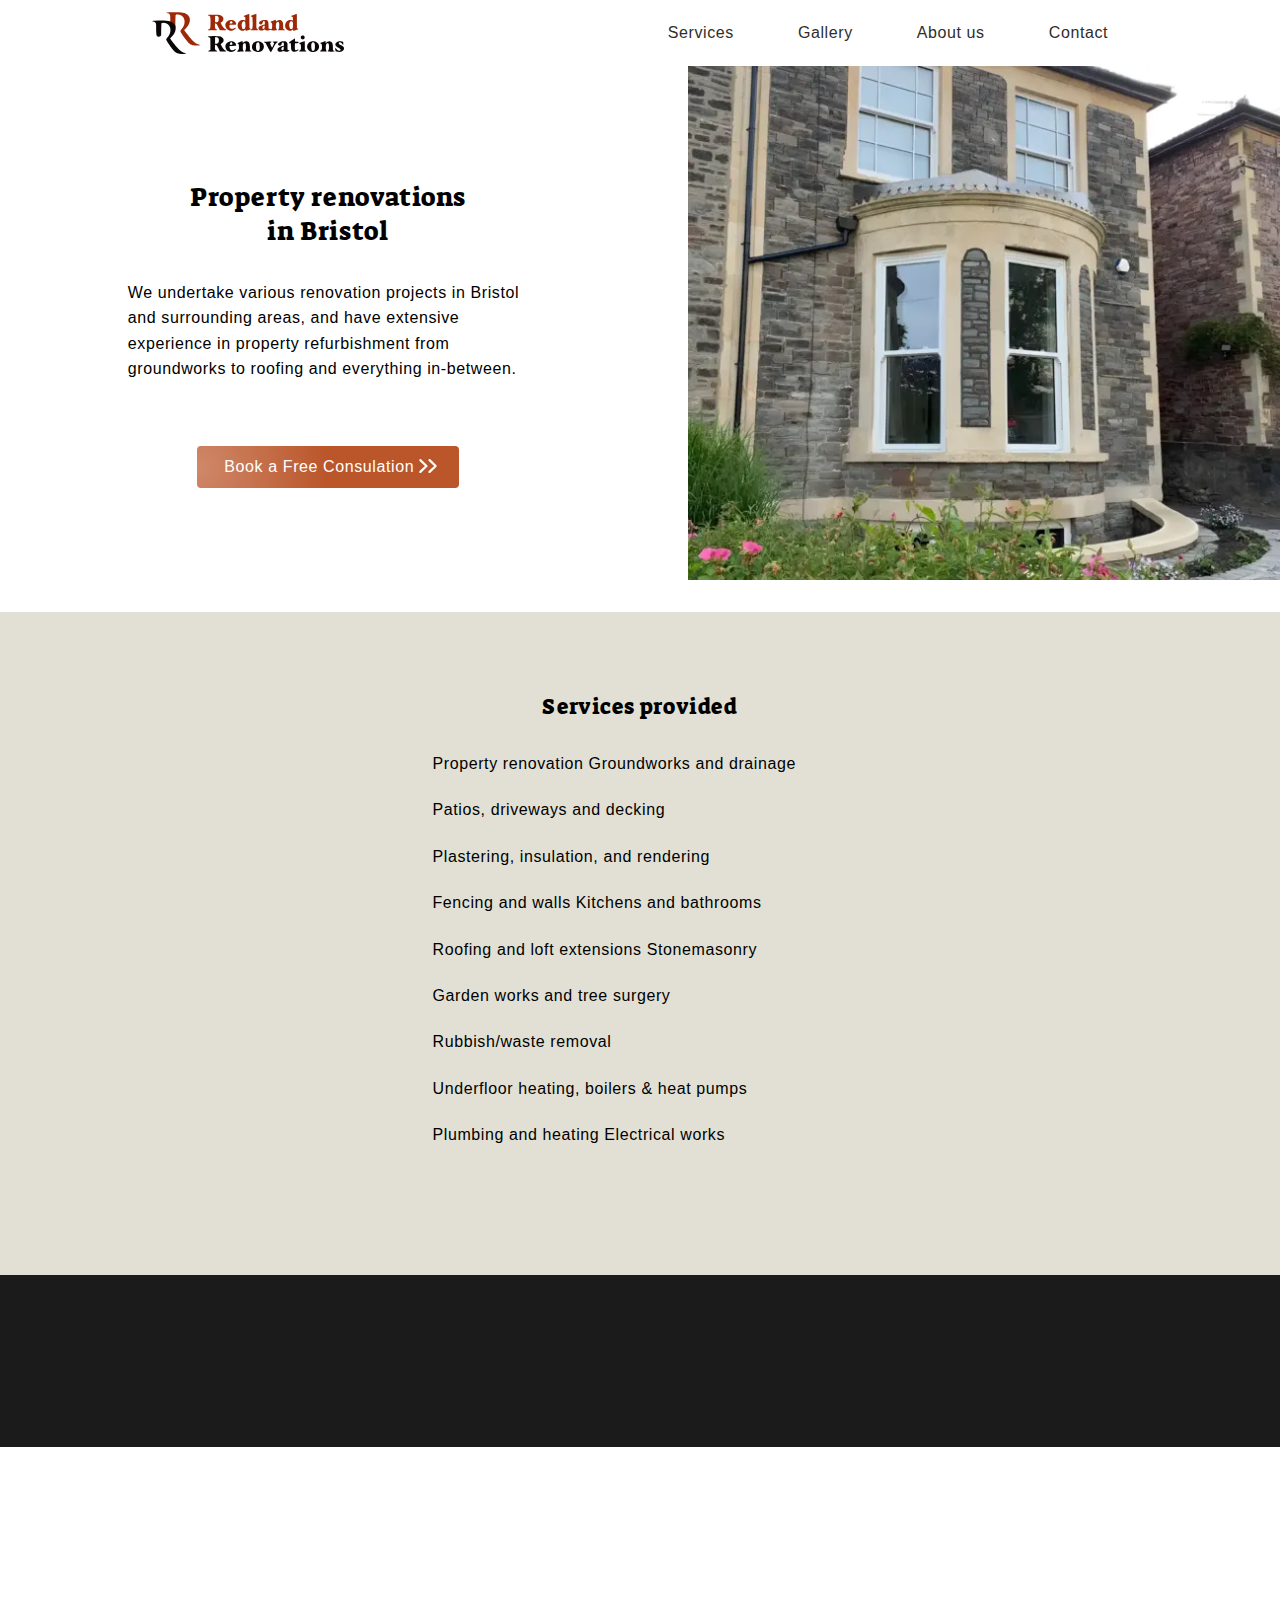
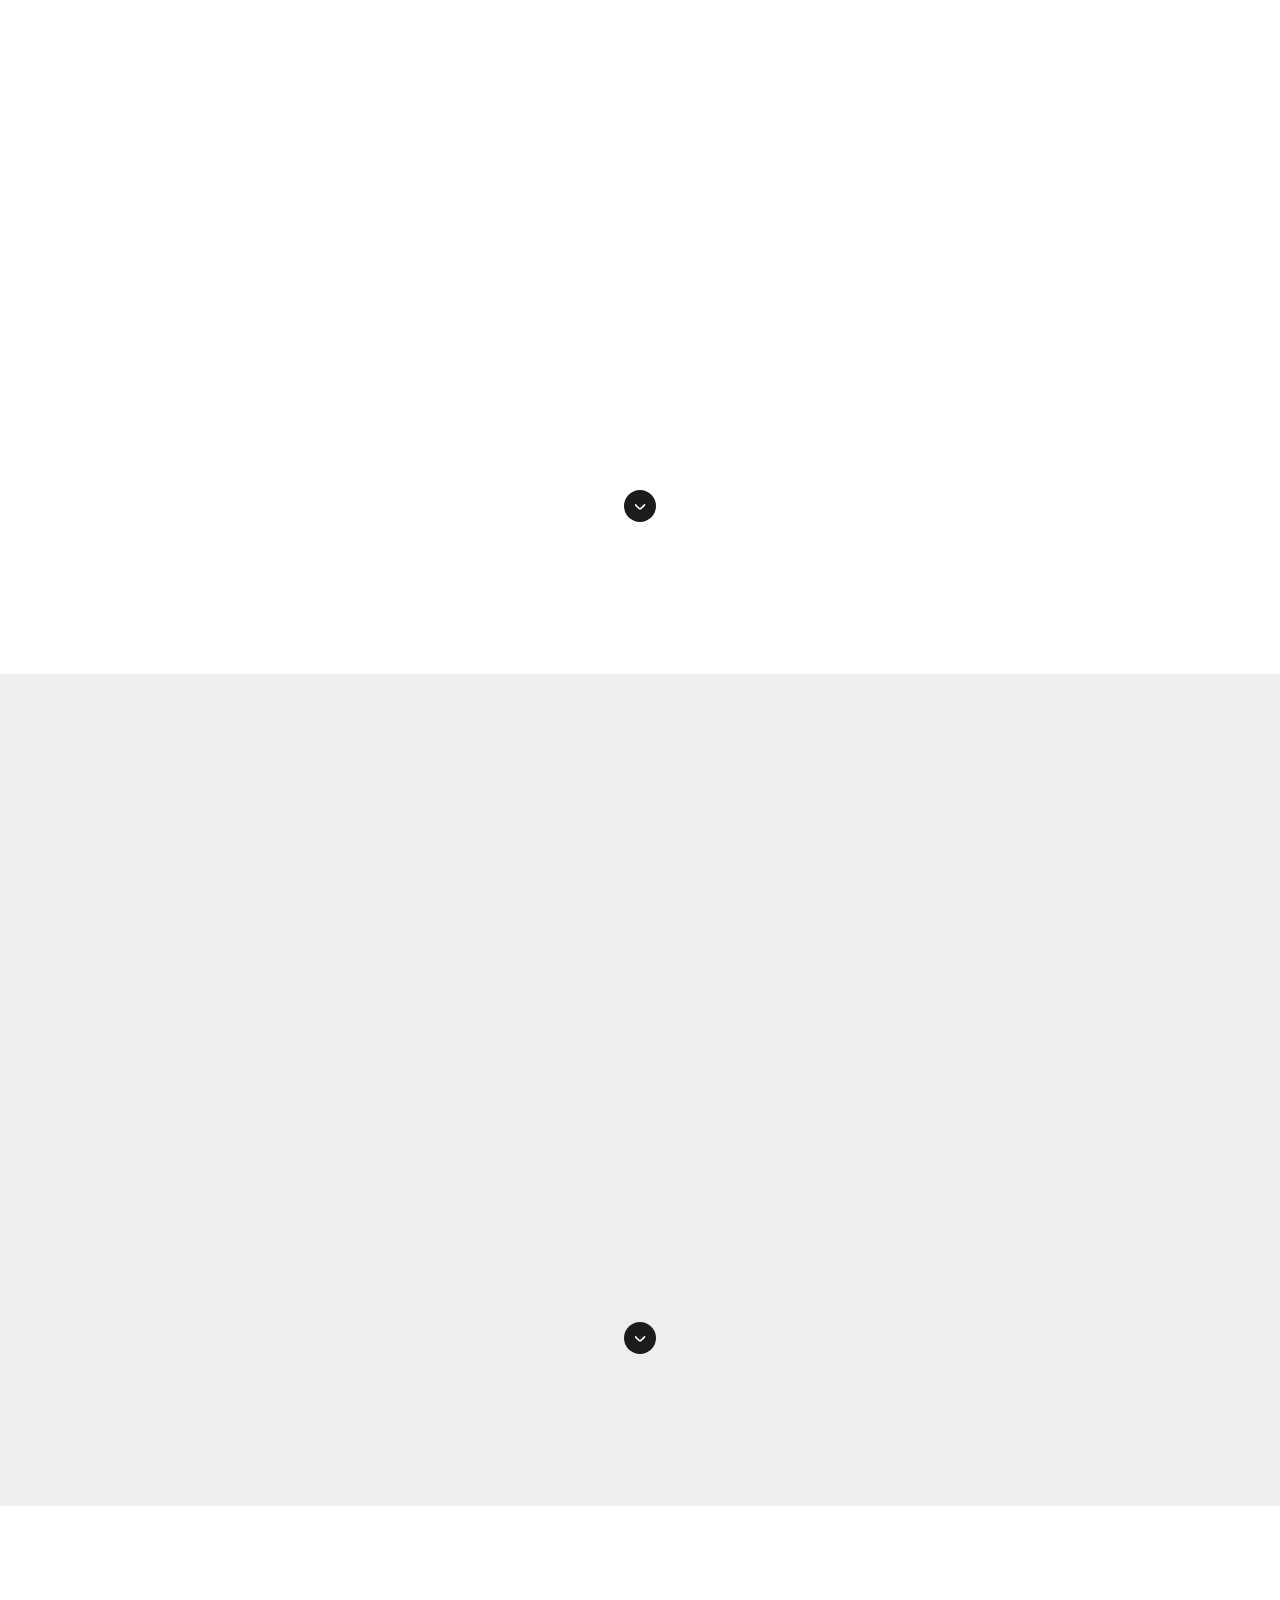
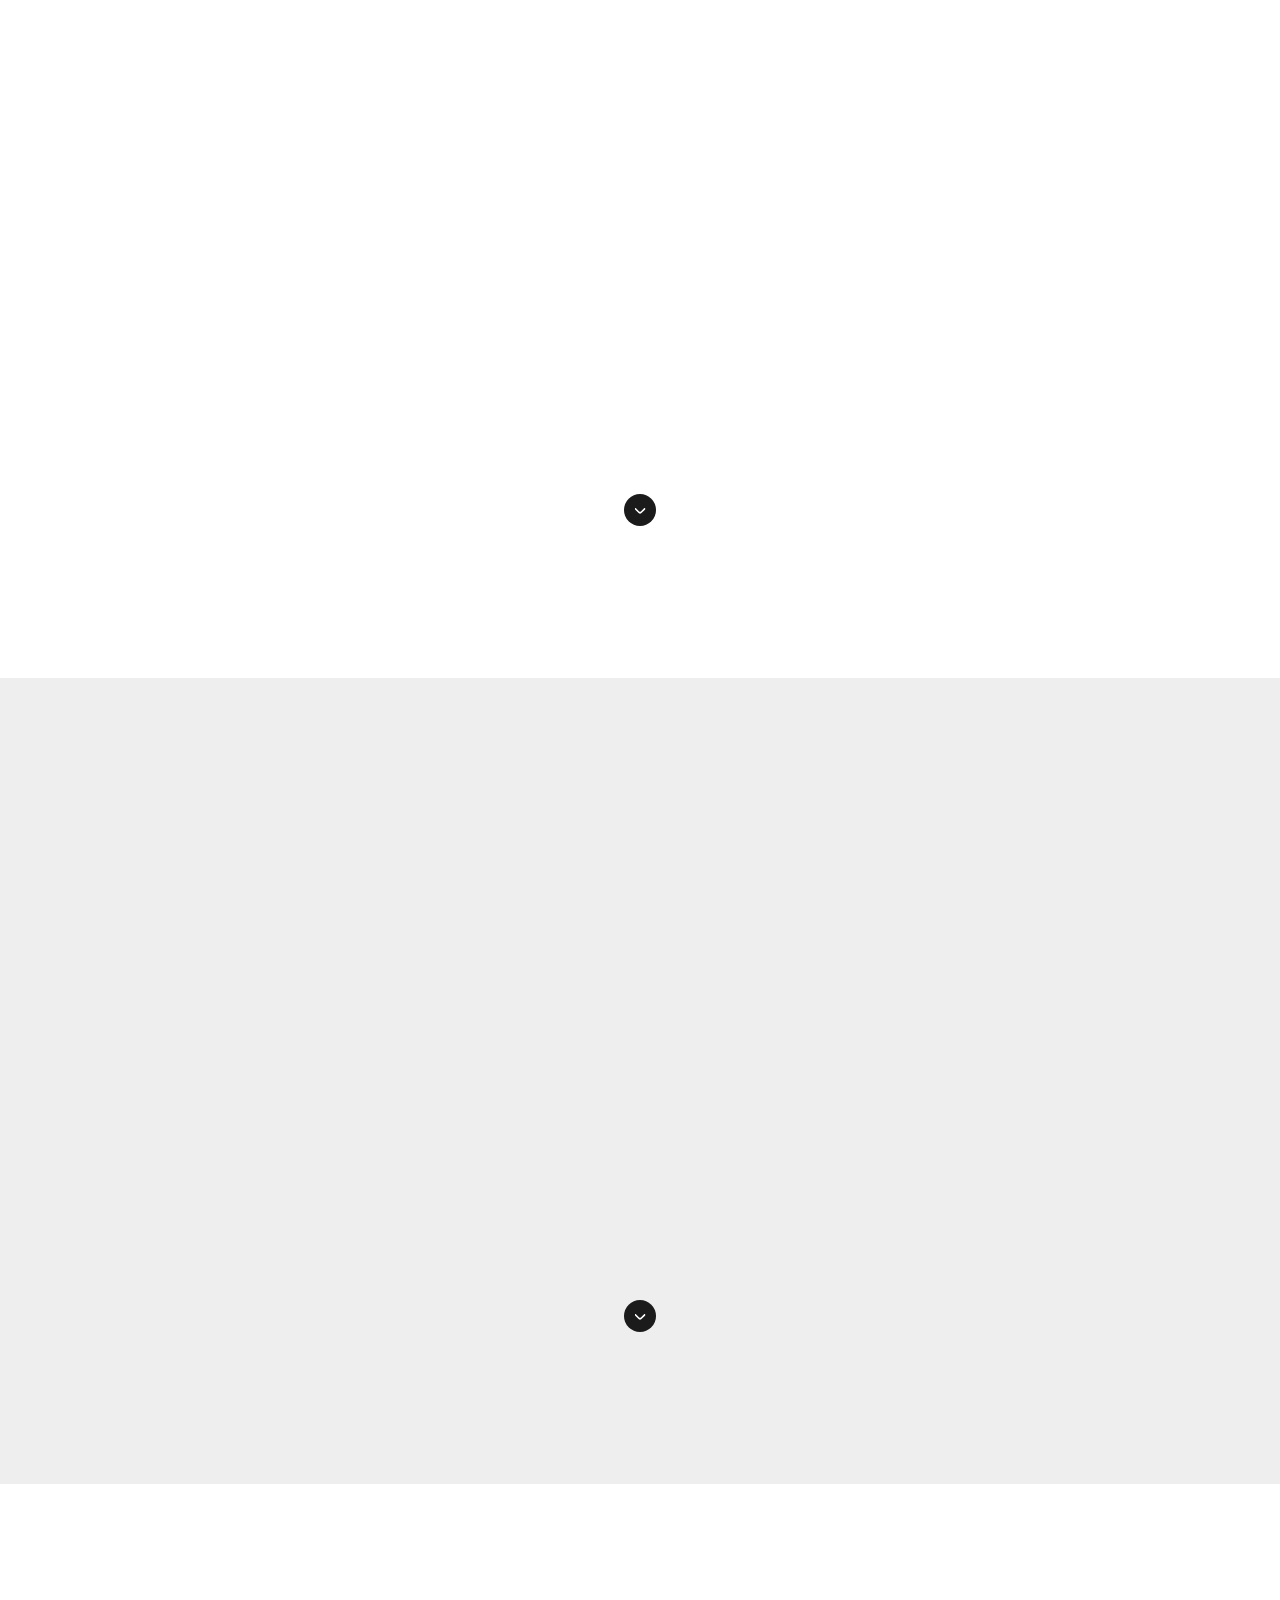
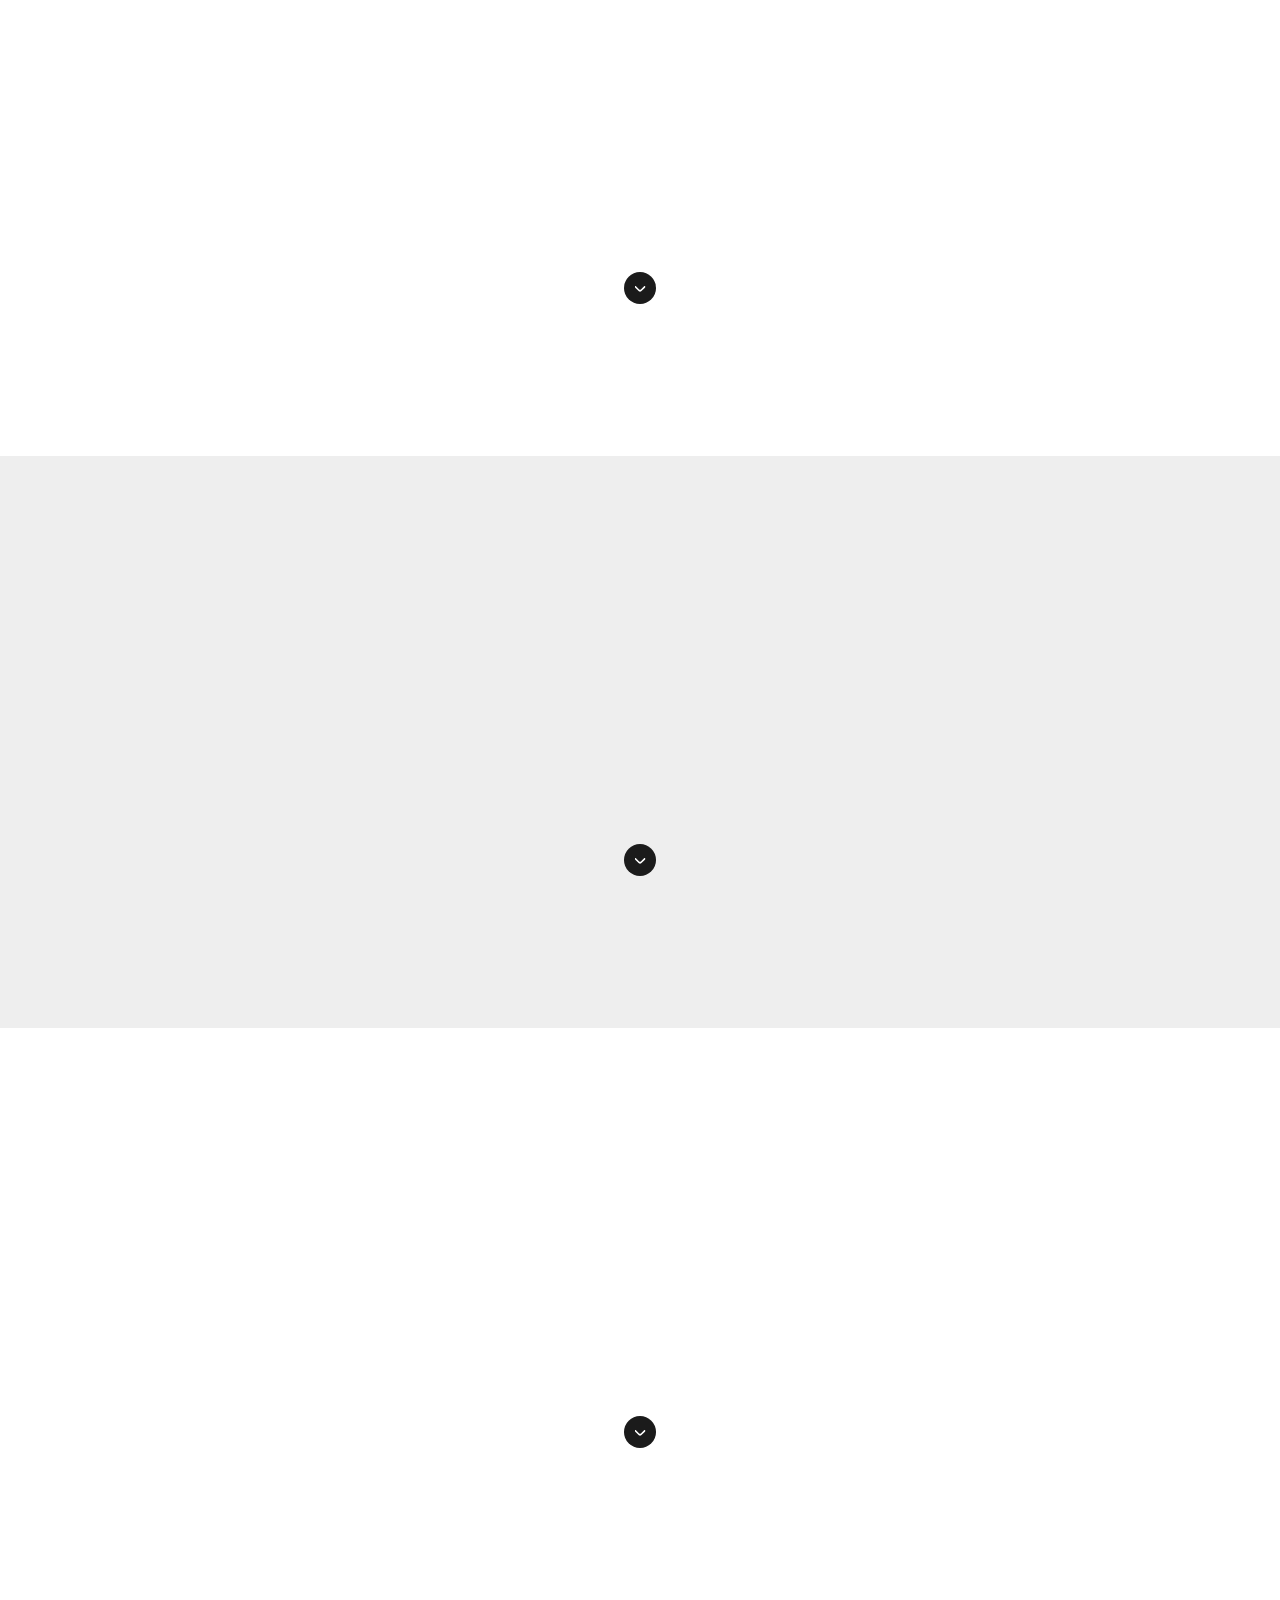
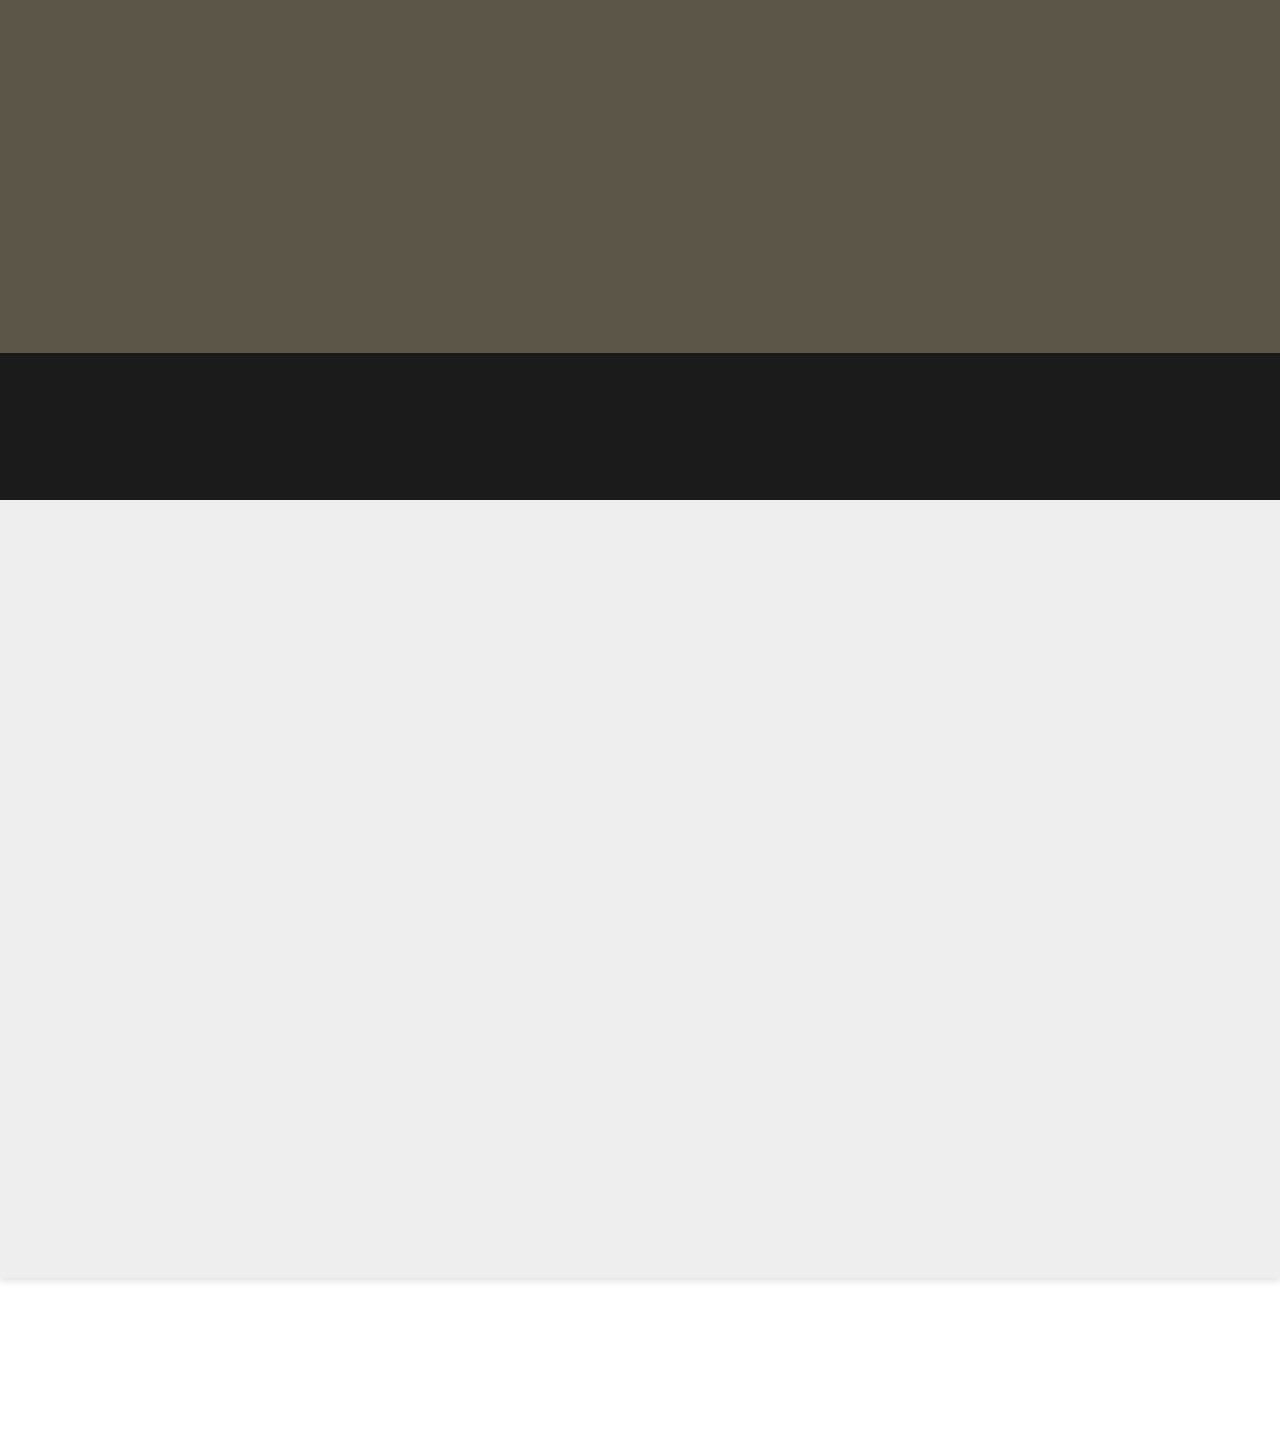
==== commit 57112208: "feat: remove copyright from footer" ====
--- a/index.html
+++ b/index.html
@@ -47,7 +47,7 @@
         <img src="./assets/images/icons/logo-name.svg"
          width="39"
          height="11" 
-         alt="Redland Renovations name part logo" 
+         alt="Redland Renovations logo" 
          class="logo logo--name hidden" 
          fetchpriority="high"></a>
 
@@ -107,7 +107,7 @@
              fetchpriority="high" 
              alt="Renovated house in Redland, Bristol">
     </div>
-    
+
 </main>
 
 <!-- Services Section -->
@@ -801,9 +801,6 @@
     <!-- Footer paragraph -->    
     <p><span class="span--nobreak">8 Auburn Road, Redland,</span> <span class="span--nobreak">Bristol, BS6 6LS, United Kingdom</span></p>
 
-    <!-- Copyright -->
-    <p><span class="span--nobreak">Copyright © 2024 Redland Renovations. All rights reserved.</span></p>
-
 </footer>
 </body>
 </html>--- a/assets/css/styles.css
+++ b/assets/css/styles.css
@@ -6,10 +6,12 @@
     --logo-color-dark:#0A0706;
     --theme-color-light: #fff;
     --theme-color-light-alt: #bb562a;
+    --theme-color-light-alt2: #E2E0D4;
     --theme-color-dark: #eee;
     --theme-color-dark-alt: #1b1b1b;
-    --theme-color-grey-gradient: linear-gradient(to top, #eee 0%, #fff 15%);
-    --text-color: #1b1b1b;
+    --theme-color-dark-alt2: #5c5648;
+    --theme-color-grey-gradient: linear-gradient(to top, #E2E0D4 30%, #fff 30%);
+    --text-color: #2E2E2B;
     --text-color-alt: #fff;
     --text-color-alt2: #808a99;
     --text-color-alt3: #626262;
@@ -166,8 +168,8 @@
 
 /* - Services Page Styles - */
 .section__services {
-    background-color: var(--theme-color-dark); 
-    padding-bottom: 6rem;
+    background-color: var(--theme-color-light-alt2); 
+    padding: 2rem 1rem 4rem 1rem;
 }
 
 .section__services h2 {
@@ -219,7 +221,7 @@
 
 /* - About Us Page Styles - */
 .section__about-us {
-    background-color: var(--theme-color-light-alt);
+    background-color: var(--theme-color-dark-alt2);
     padding: 2rem 1rem;
 }
 
@@ -295,19 +297,12 @@
     bottom: 0;
     z-index: -1;
     color: var(--text-color-alt3);
-    padding: 1rem 5rem .25rem;
+    padding: 1rem 5rem 3rem;
 }
 
 .footer > p {
     font-size: var(--font-size-xs);
 }
-
-.footer > p:last-child {
-    margin-top: 2rem;
-    font-size: var(--font-size-xxs);
-    font-weight: var(--font-weight-light);
-}
-
 
 /* -- Typography -- */
 
@@ -660,7 +655,6 @@
     display: block;
 } /* Reveal folded images on click  */
 
-
 #folding-btn--roofing:checked ~ .frame__toggle-img .btn--toggle-img::before,
 #folding-btn--rendering:checked ~ .frame__toggle-img .btn--toggle-img::before,
 #folding-btn--kitchen:checked ~ .frame__toggle-img .btn--toggle-img::before,
@@ -671,7 +665,6 @@
     display: none;
 } /* Hide icon for the folded button */
 
-
 #folding-btn--roofing:checked ~ .frame__toggle-img .btn--toggle-img::after,
 #folding-btn--rendering:checked ~ .frame__toggle-img .btn--toggle-img::after,
 #folding-btn--kitchen:checked ~ .frame__toggle-img .btn--toggle-img::after,
@@ -682,7 +675,6 @@
     display: block;
 } /* Display icon for the unfolded button */
 
-
 /* -- Special effects -- */
 
 .span--nobreak {
@@ -701,10 +693,6 @@
     opacity: 1;
     transform: scale(1);
 } /* Class to set the content visible as it entered in the viewport */
-
-.zoom-in {
-    transform: scale(1.1);
-} /* class to animate zoom-in on scroll for hero image */
 
 .fade-out {
     opacity: 0;
@@ -907,7 +895,7 @@
                 transform: translateY(-110%);
                 padding-top: calc(var(--hamburger-height) + var(--hamburger-margin-top) + 1rem);
                 padding-bottom: 3rem;
-                background-color: var(--theme-color-dark);
+                background-color: var(--theme-color-light-alt2);
                 color: var(--text-color);
                 box-shadow: 0 4px 6px #0000001a;
                 width: 100%;
@@ -998,11 +986,6 @@
         margin-bottom: 2rem;
     }
 
-    /* Services list tablet layout */
-    ul {
-        margin-bottom: 2.5rem;
-    }
-
     /* Gallery section tablet layout */
     .section__gallery {
         padding: 4rem .5rem 3rem;
@@ -1025,20 +1008,31 @@
     }
 }
 
-@media (min-width: 416px) and (max-width: 875px) {
+@media (min-width: 416px) and (max-width: 550px) {
 
     /* Gallery grid tablet layout */
     .gallery__frame:nth-child(8) {
         grid-row: span 2;
         grid-column: span 2;
-    } /* Set the image #8 in the gallery to double size */
-}
-
-@media (min-width:416px) {
+    } /* Set the image #8 in the gallery section to double size */
 
     .gallery-grid > :nth-child(6) {
         display: block;
-        } /* Set the image #6 in the gallery visible for the tablet layout */ 
+        } /* Set the image #6 in the gallery section visible */ 
+}
+    
+@media (min-width:550px) {
+
+    /* Gallery grid tablet/desktop layout */
+    .gallery-grid {
+        grid-template-columns: repeat(4, 1fr);
+ 
+        max-width: 800px;
+    } /* Grid set to 6 columns x 8 rows */
+
+    .section__gallery {
+        padding: 6rem 6rem 7rem;
+    }
 }
 
 @media (min-width:700px) {
@@ -1047,74 +1041,6 @@
     .section__contact-us,
     .section__about-us {
         padding: 3rem 1rem;
-    }
-}
-    
-@media (min-width:552px) {
-
-    /* Gallery grid desktop layout */
-    .section__gallery {
-        padding: 6rem 6rem 7rem;
-    }
-
-    .gallery-grid {
-        grid-template-columns: repeat(6, 1fr);
-        grid-template-rows: repeat(8, 1fr);
-        max-width: 700px;
-    } /* Grid set to 6 columns x 8 rows */
-    
-    
-    .gallery__frame:has(.folded) {
-        display: block;
-    } /* Set all images in the gallery visible for the large/desktop layout */
-
-    .gallery-grid > :nth-child(9) {
-        grid-row: span 2;
-        grid-column: span 2;
-    }
-
-    .gallery-grid > :nth-child(8) {
-        grid-row: span 2;
-        grid-column: span 2;
-    }
-
-    .gallery-grid > :nth-child(7) {
-        grid-row: span 3;
-        grid-column: span 2;
-    }
-
-    .gallery-grid > :nth-child(6) {
-        grid-row: span 3;
-        grid-column: span 2;
-    }
-
-    .gallery-grid > :nth-child(5) {
-        grid-row: span 3;
-        grid-column: span 2;
-    }
-
-    .gallery-grid > :nth-child(4) {
-        grid-row: span 3;
-        grid-column: span 2;
-    }
-
-    .gallery-grid > :nth-child(3) {
-        grid-row: span 3;
-        grid-column: span 2;
-    }
-
-    .gallery-grid > :nth-child(2) {
-        grid-row: span 2;
-        grid-column: span 2;
-    }
-
-    .gallery-grid > :nth-child(1) {
-        grid-row: span 3;
-        grid-column: span 2;
-    }
-
-    .btn--toggle-img {
-        display: none;
     }
 }
 
@@ -1126,11 +1052,8 @@
         justify-content: center;
         align-items: center;
         padding: 0;
-    } /* Set the home page to horizontal view on the large/desktop screen */
-    
-    .hero-img {
-        max-width: 50rem;
-    }
+        background: var(--theme-color-light);
+    } 
     
     .main-headline {
         align-self: flex-start;
@@ -1146,10 +1069,9 @@
         margin: 2rem;
     }
 
-
-.home__frame:has(.hero-img) {
+    .home__frame:has(.hero-img) {
     margin-right: 0;
-}
+    }
 
     .hero-img {
         margin-top: 2rem;
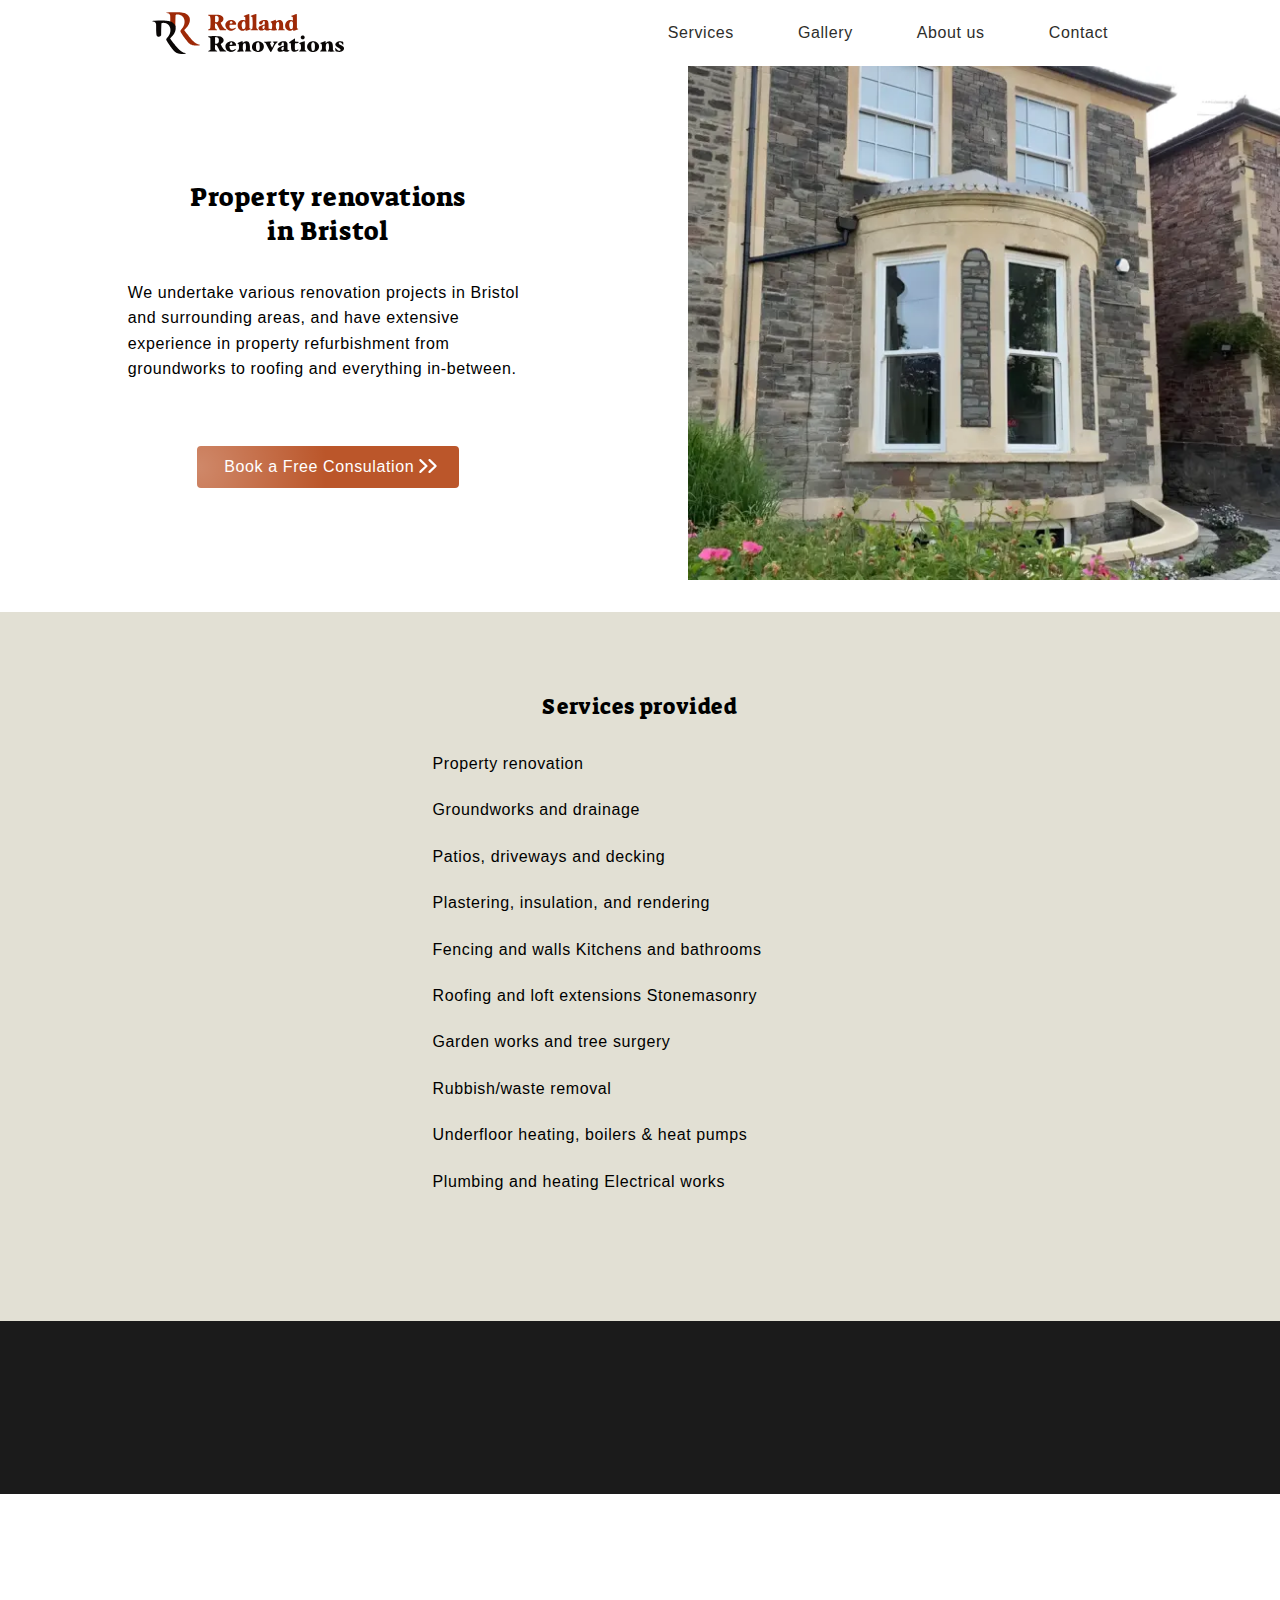
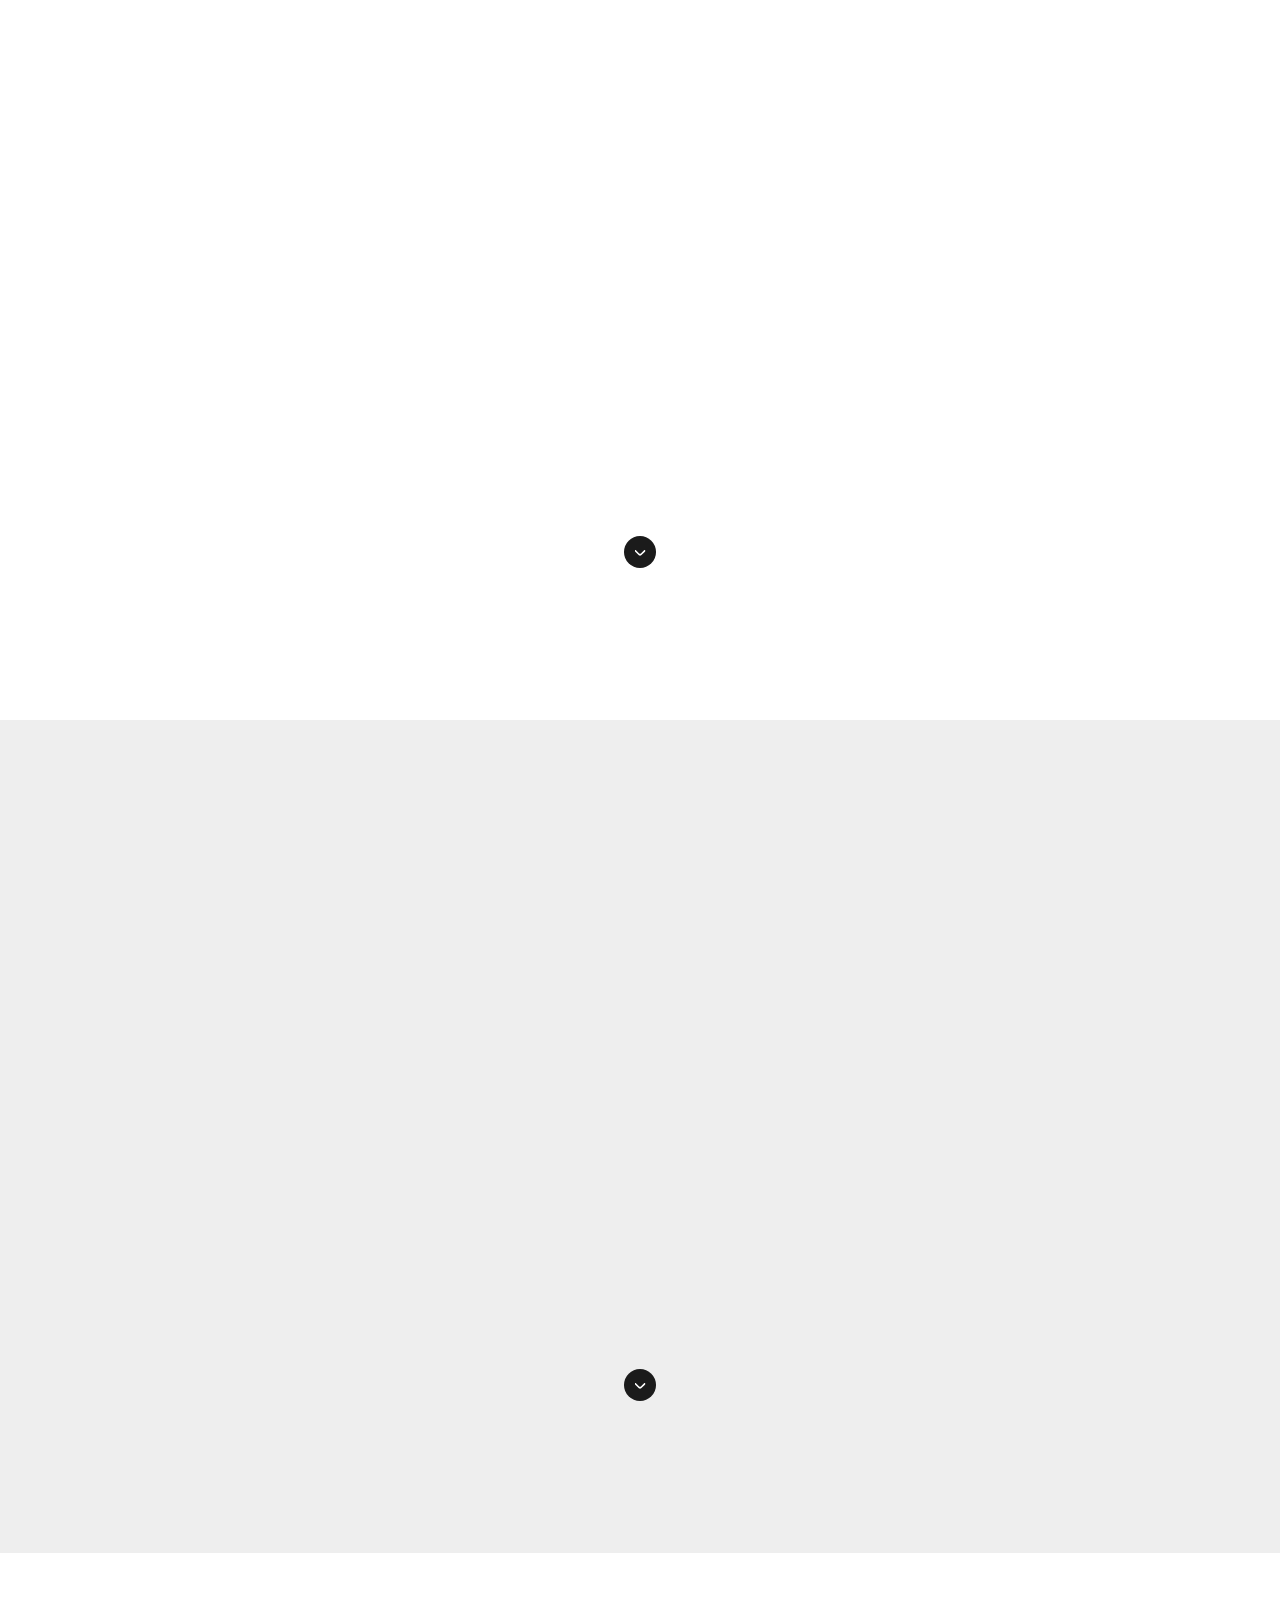
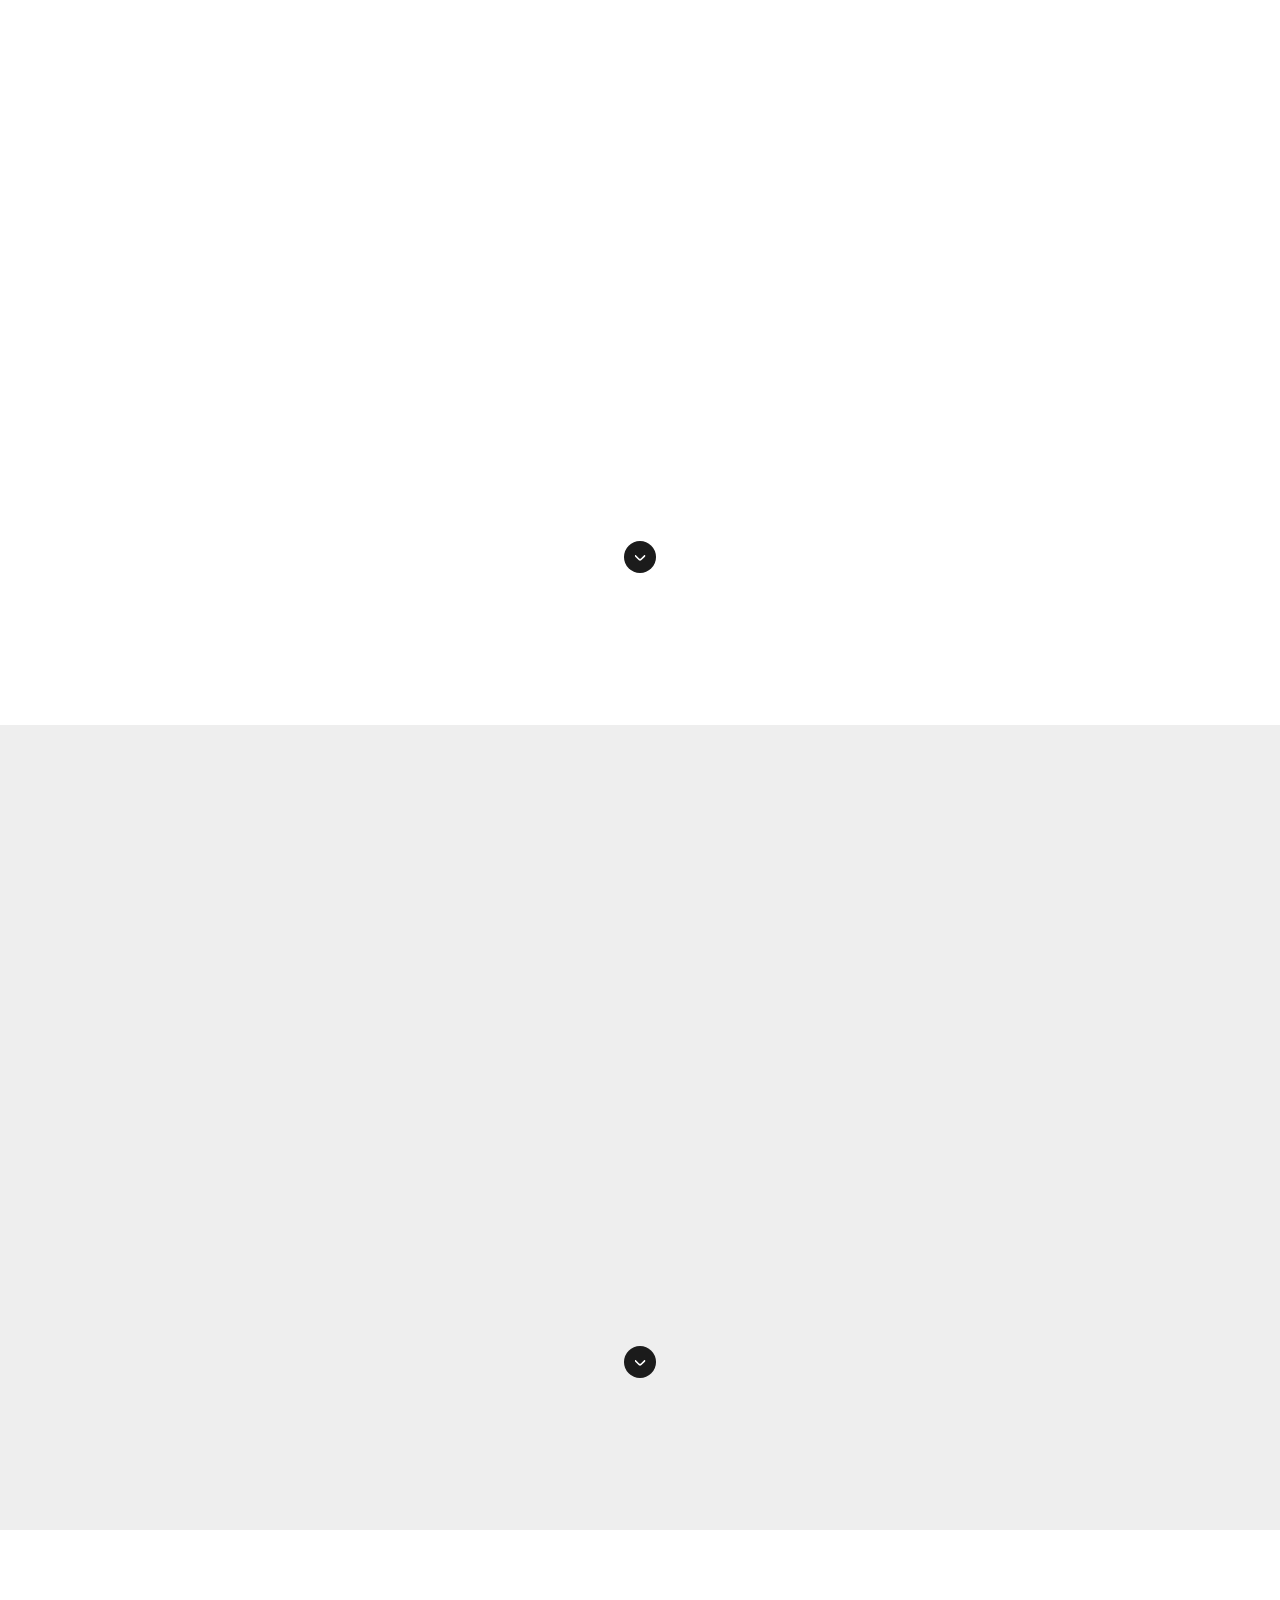
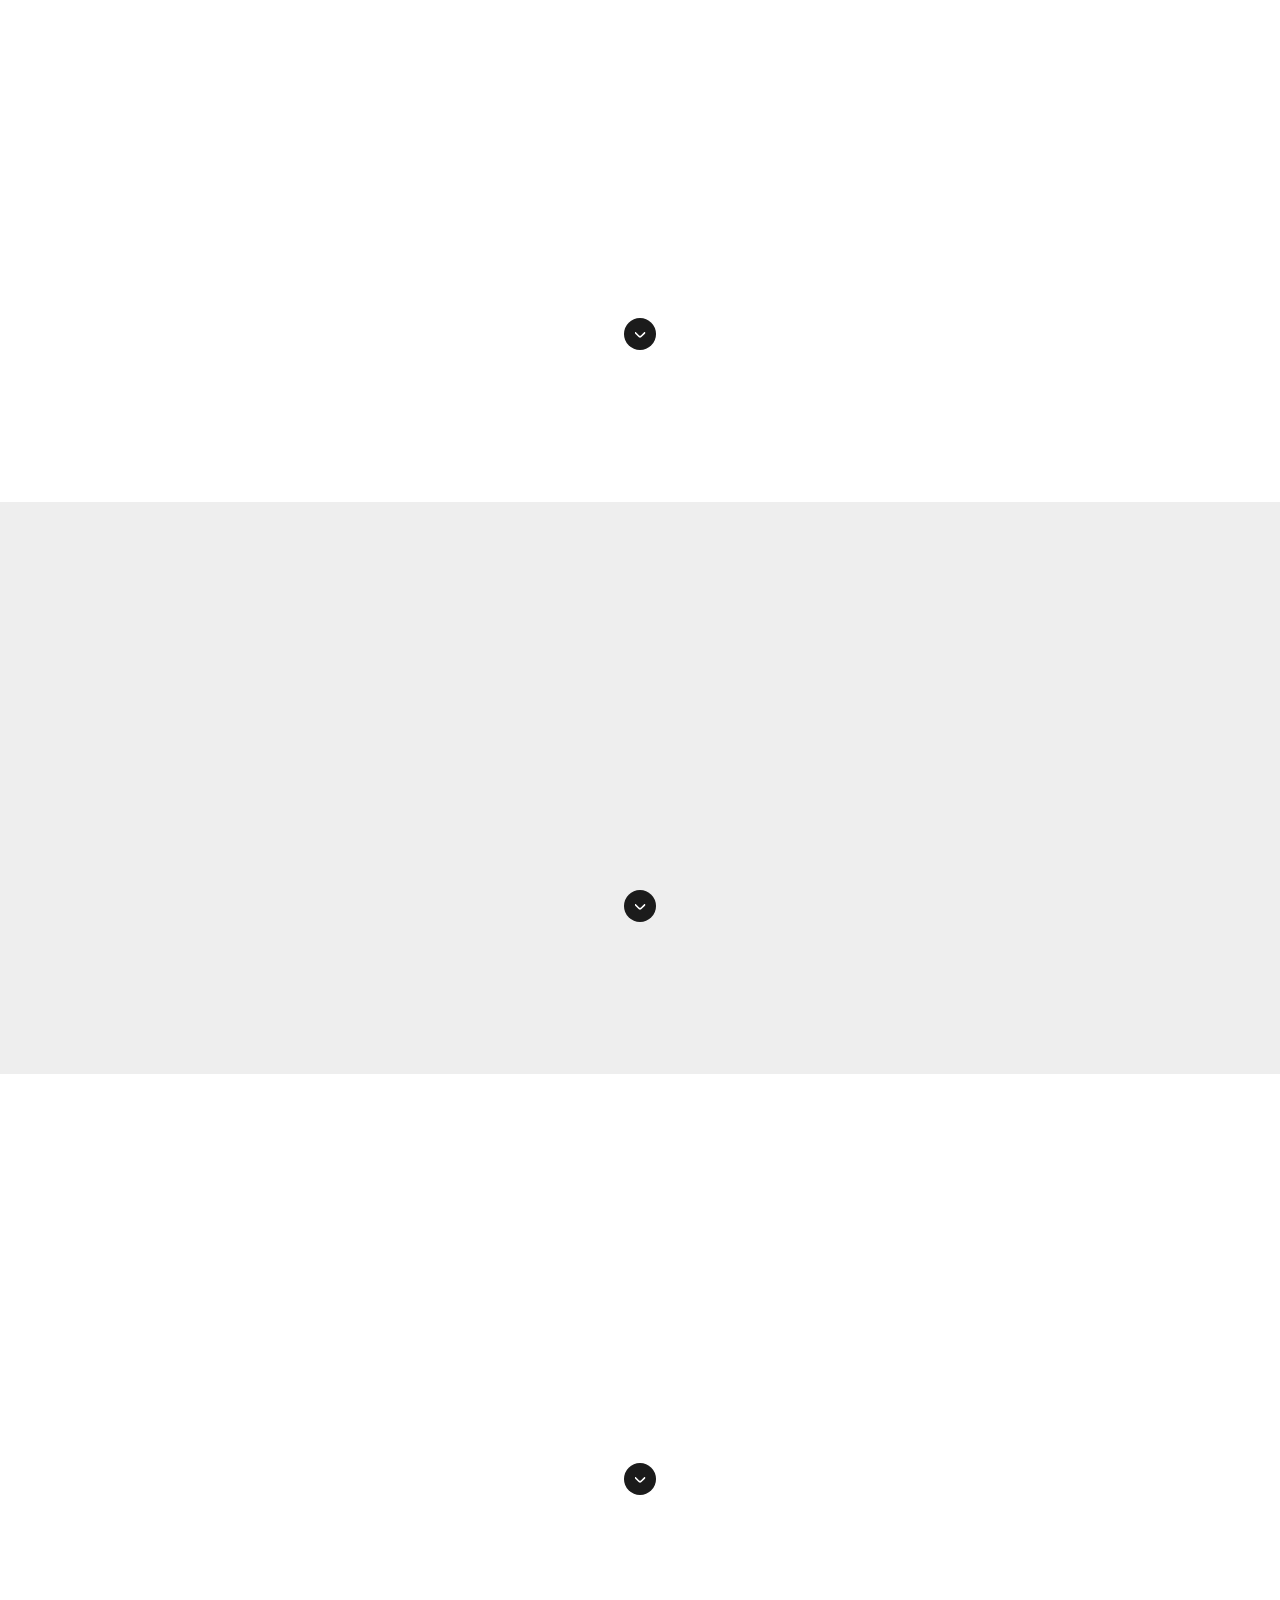
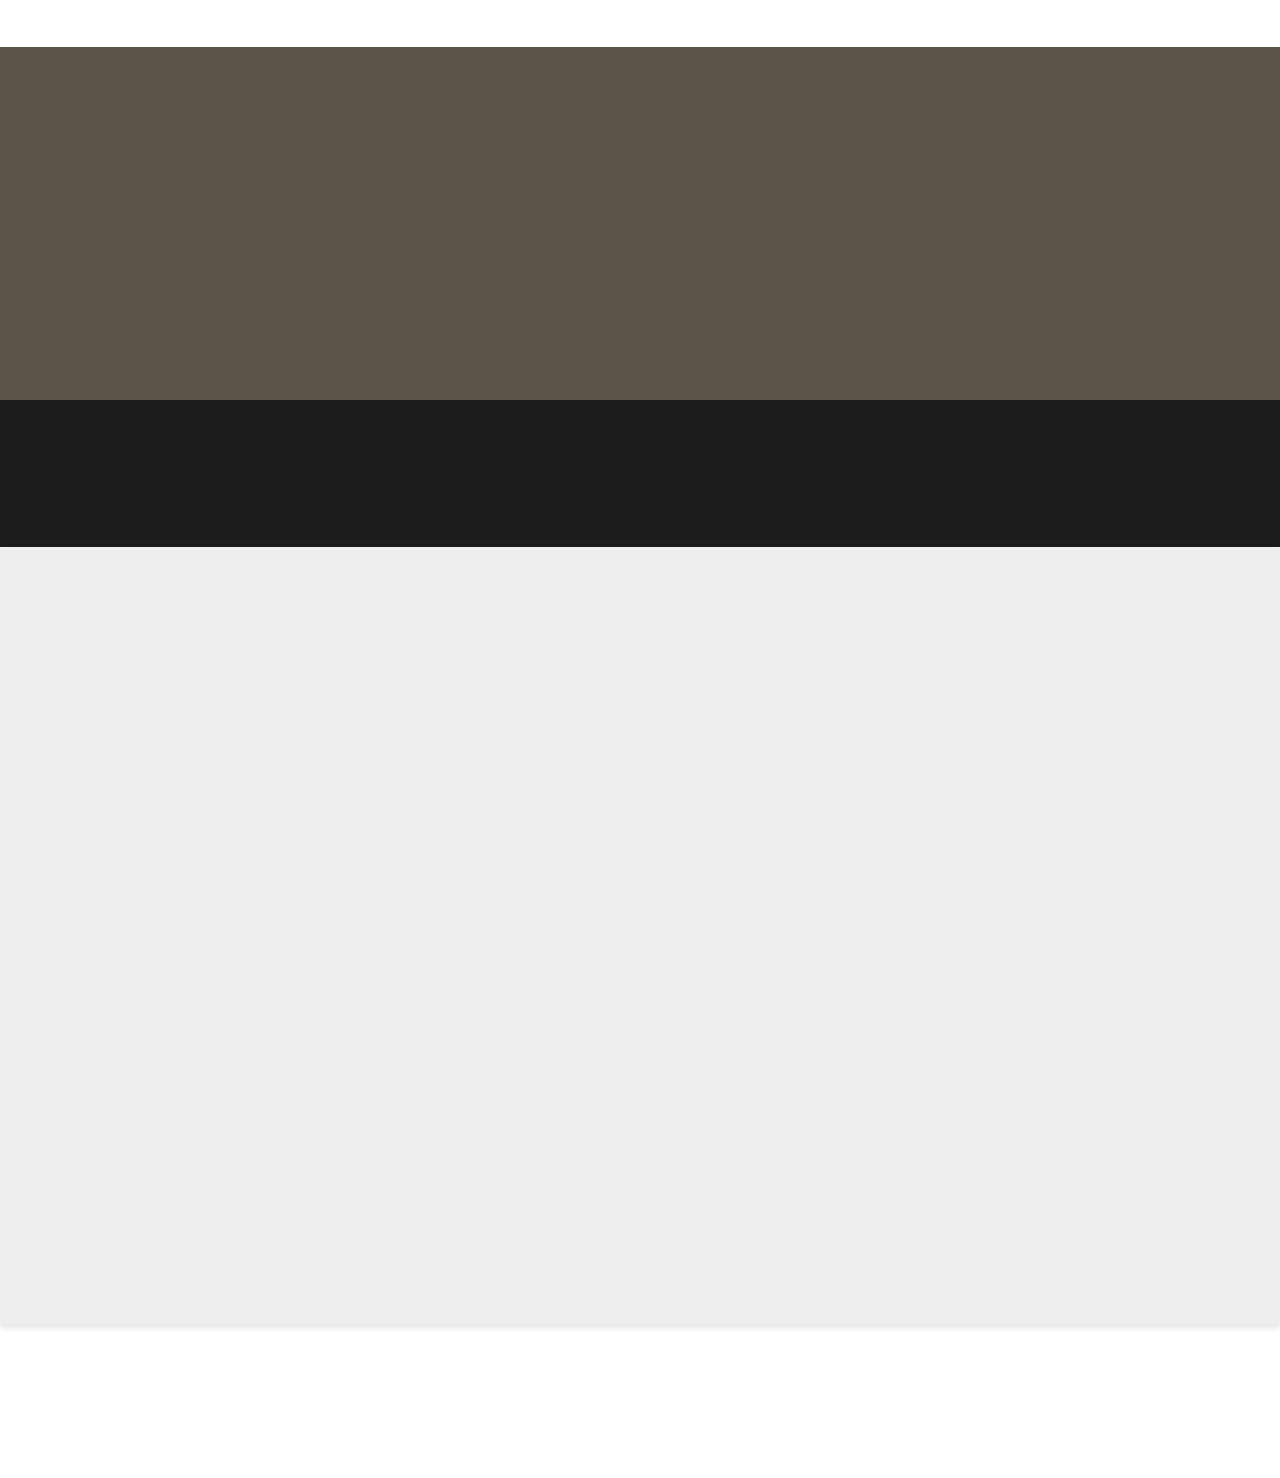
==== commit b00d5ff5: "feat: fix service list text wrap" ====
--- a/index.html
+++ b/index.html
@@ -87,7 +87,7 @@
            aria-label="Go to Contact us page">
            <span class="span--nobreak">Book a Free Consulation
            <img src="./assets/images/icons/icon-double-arrow-right.svg" 
-                class="icon-double-arrow-right"
+                class="icon--double-arrow-right"
                 width="18"
                 height="14"
                 alt=""></span></a>
@@ -120,6 +120,7 @@
     <!-- Services list -->
     <ul>
        <li>Property renovation</li>
+       <br>
        <li>Groundworks and drainage</li>
        <li>Patios, driveways and decking</li>
        <li>Plastering, insulation, and rendering</li>
--- a/assets/css/styles.css
+++ b/assets/css/styles.css
@@ -445,6 +445,10 @@
     height: auto;
 }
 
+.logo--full {
+    width: 200px;
+}
+
 .logo--mini-anim {
     margin: .75rem .3rem .75rem .75rem;
     width: 2.5rem;
@@ -532,7 +536,7 @@
     }
     
 /* - Double arrow icon - */
-.icon-double-arrow-right {
+.icon--double-arrow-right {
     transition: transform 0.3s ease;
     transform: translateY(1px);
 }
@@ -589,7 +593,7 @@
     }
   }
 
-.btn--primary-cta:hover .icon-double-arrow-right {
+.btn--primary-cta:hover .icon--double-arrow-right {
     transform: translateX(5px) translateY(1px);
 }
 
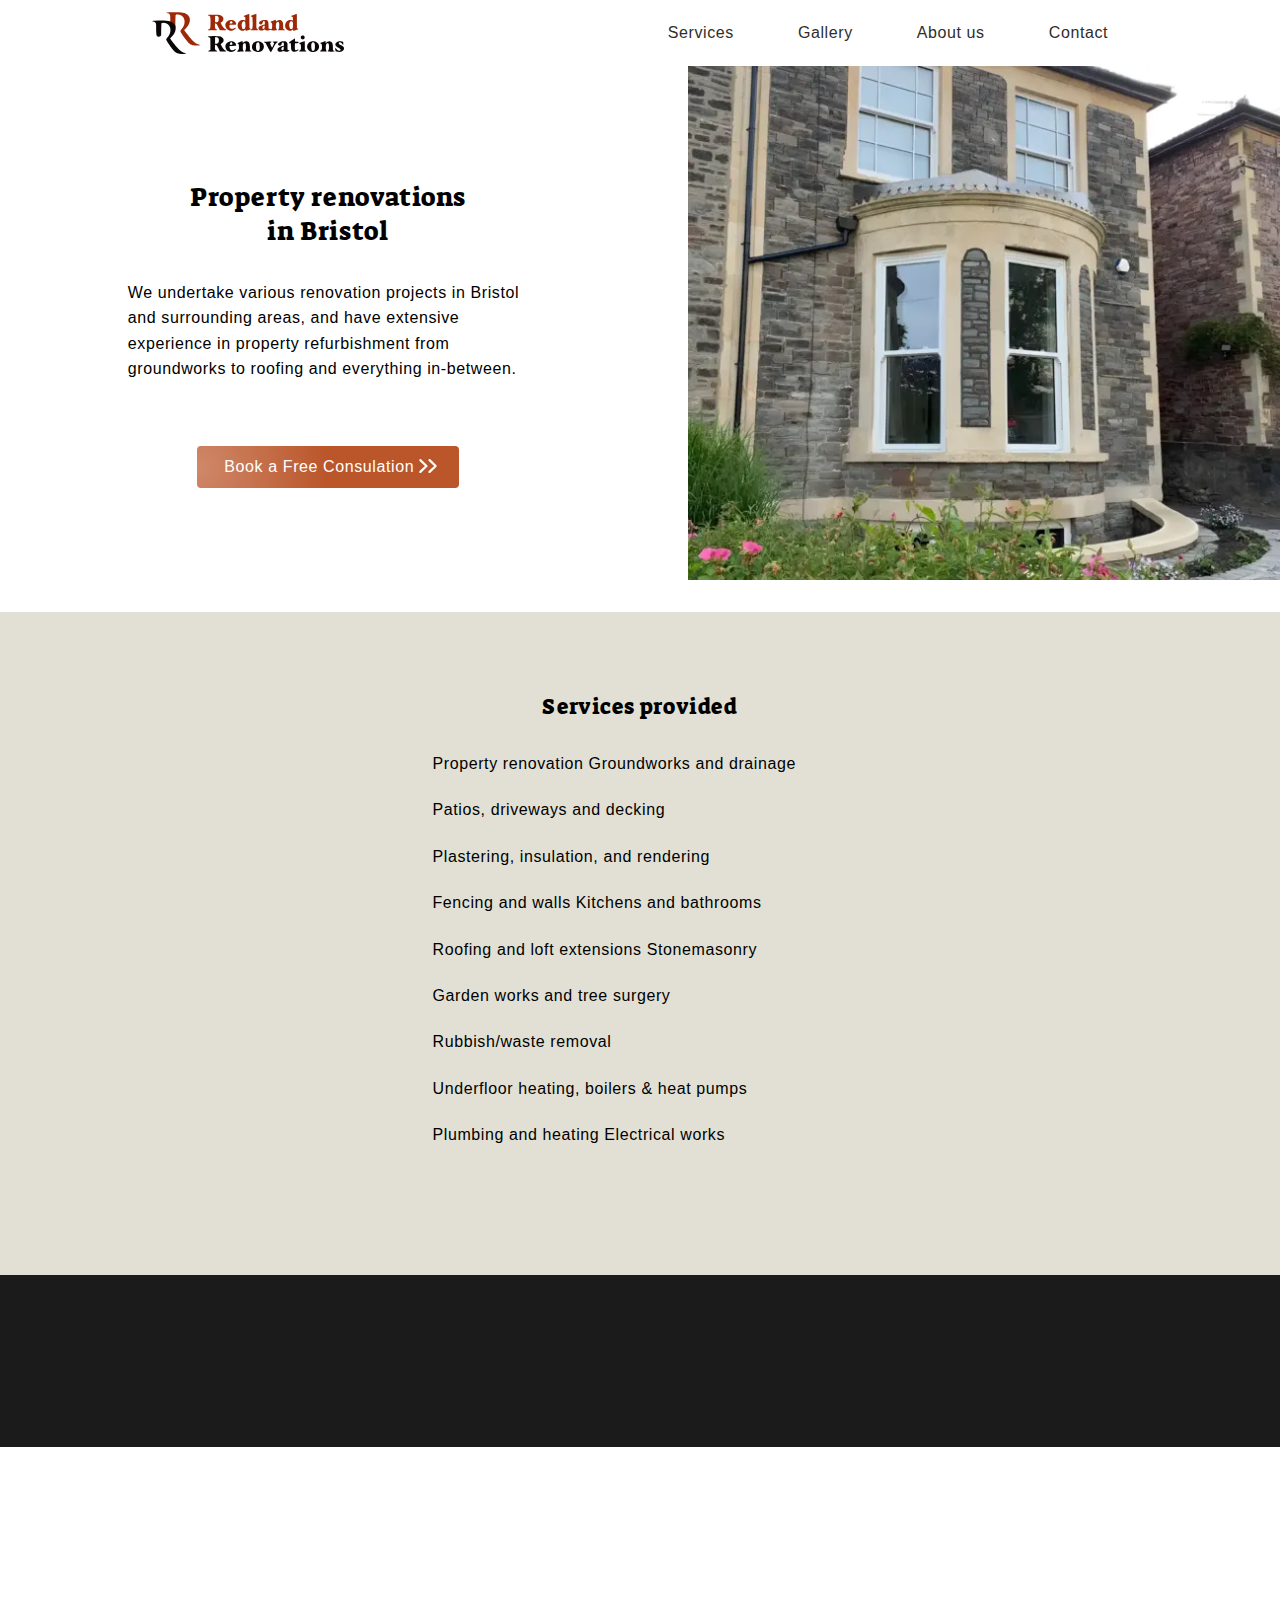
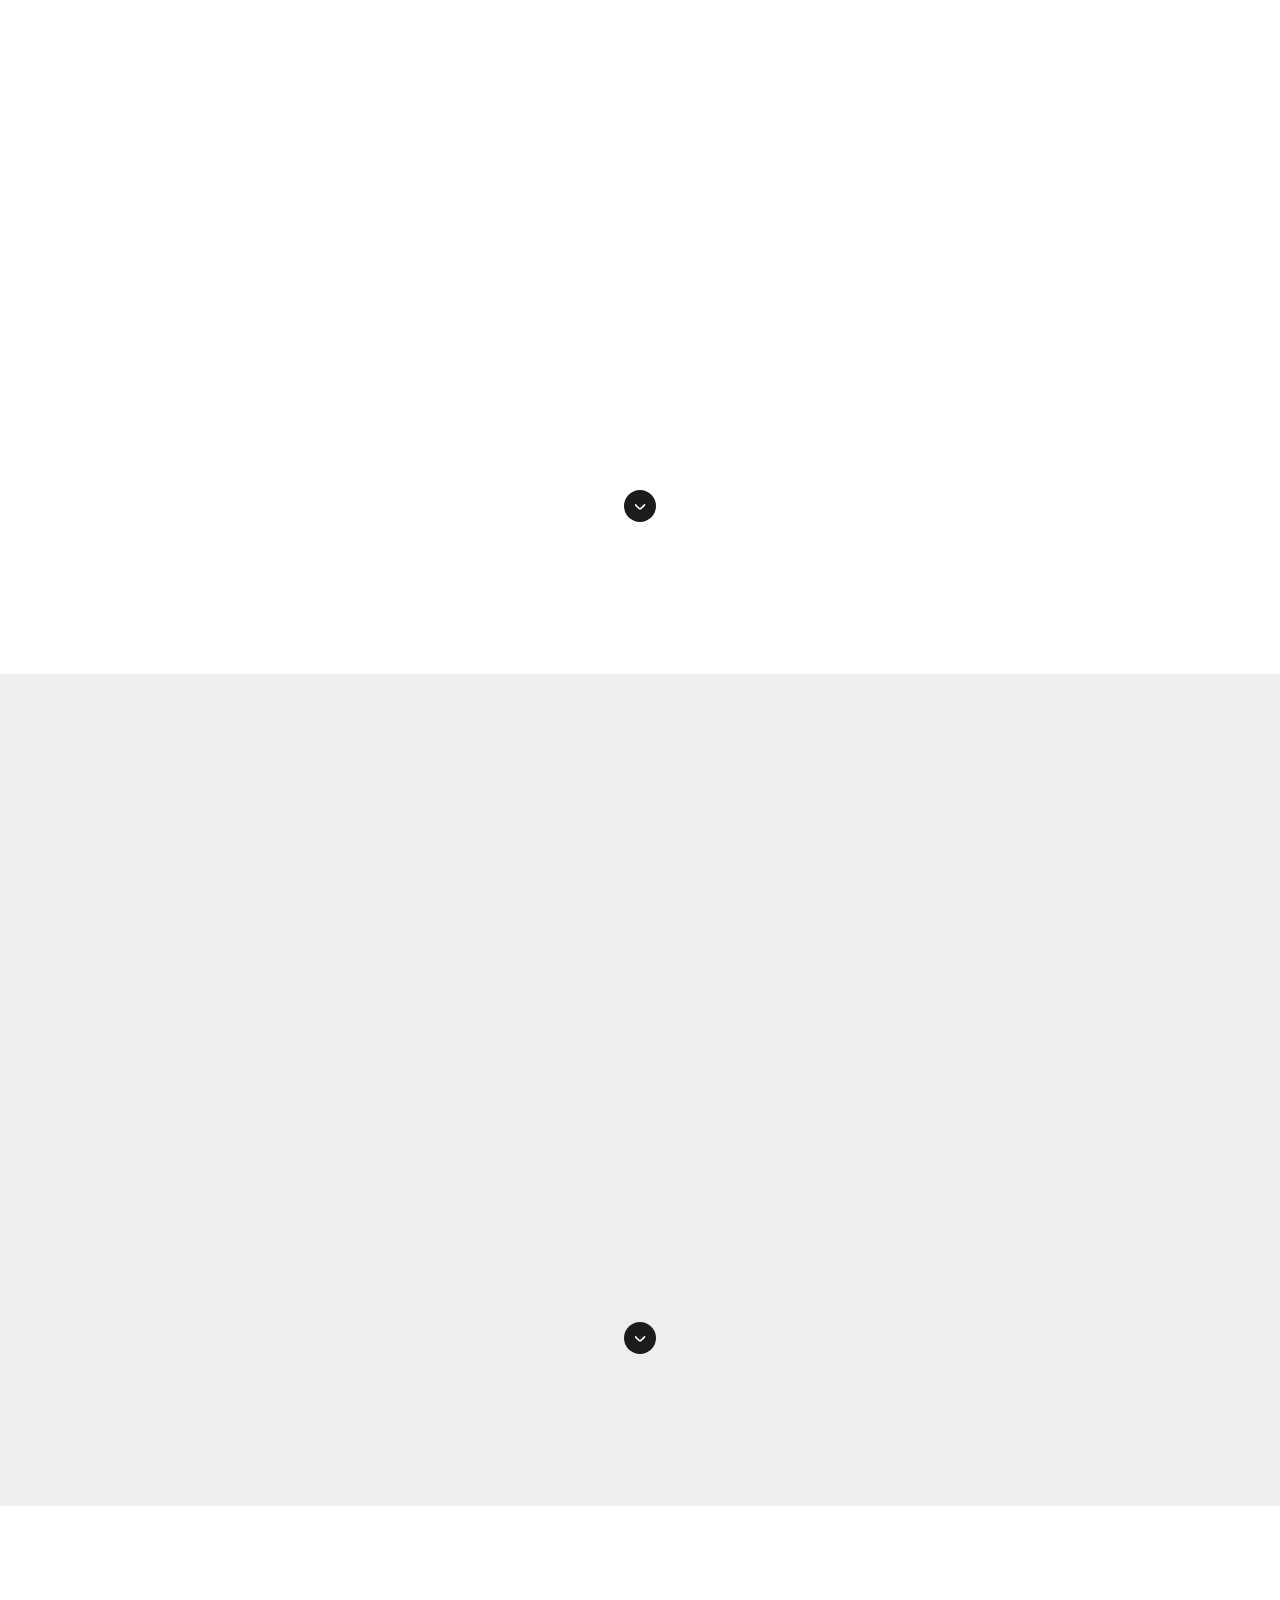
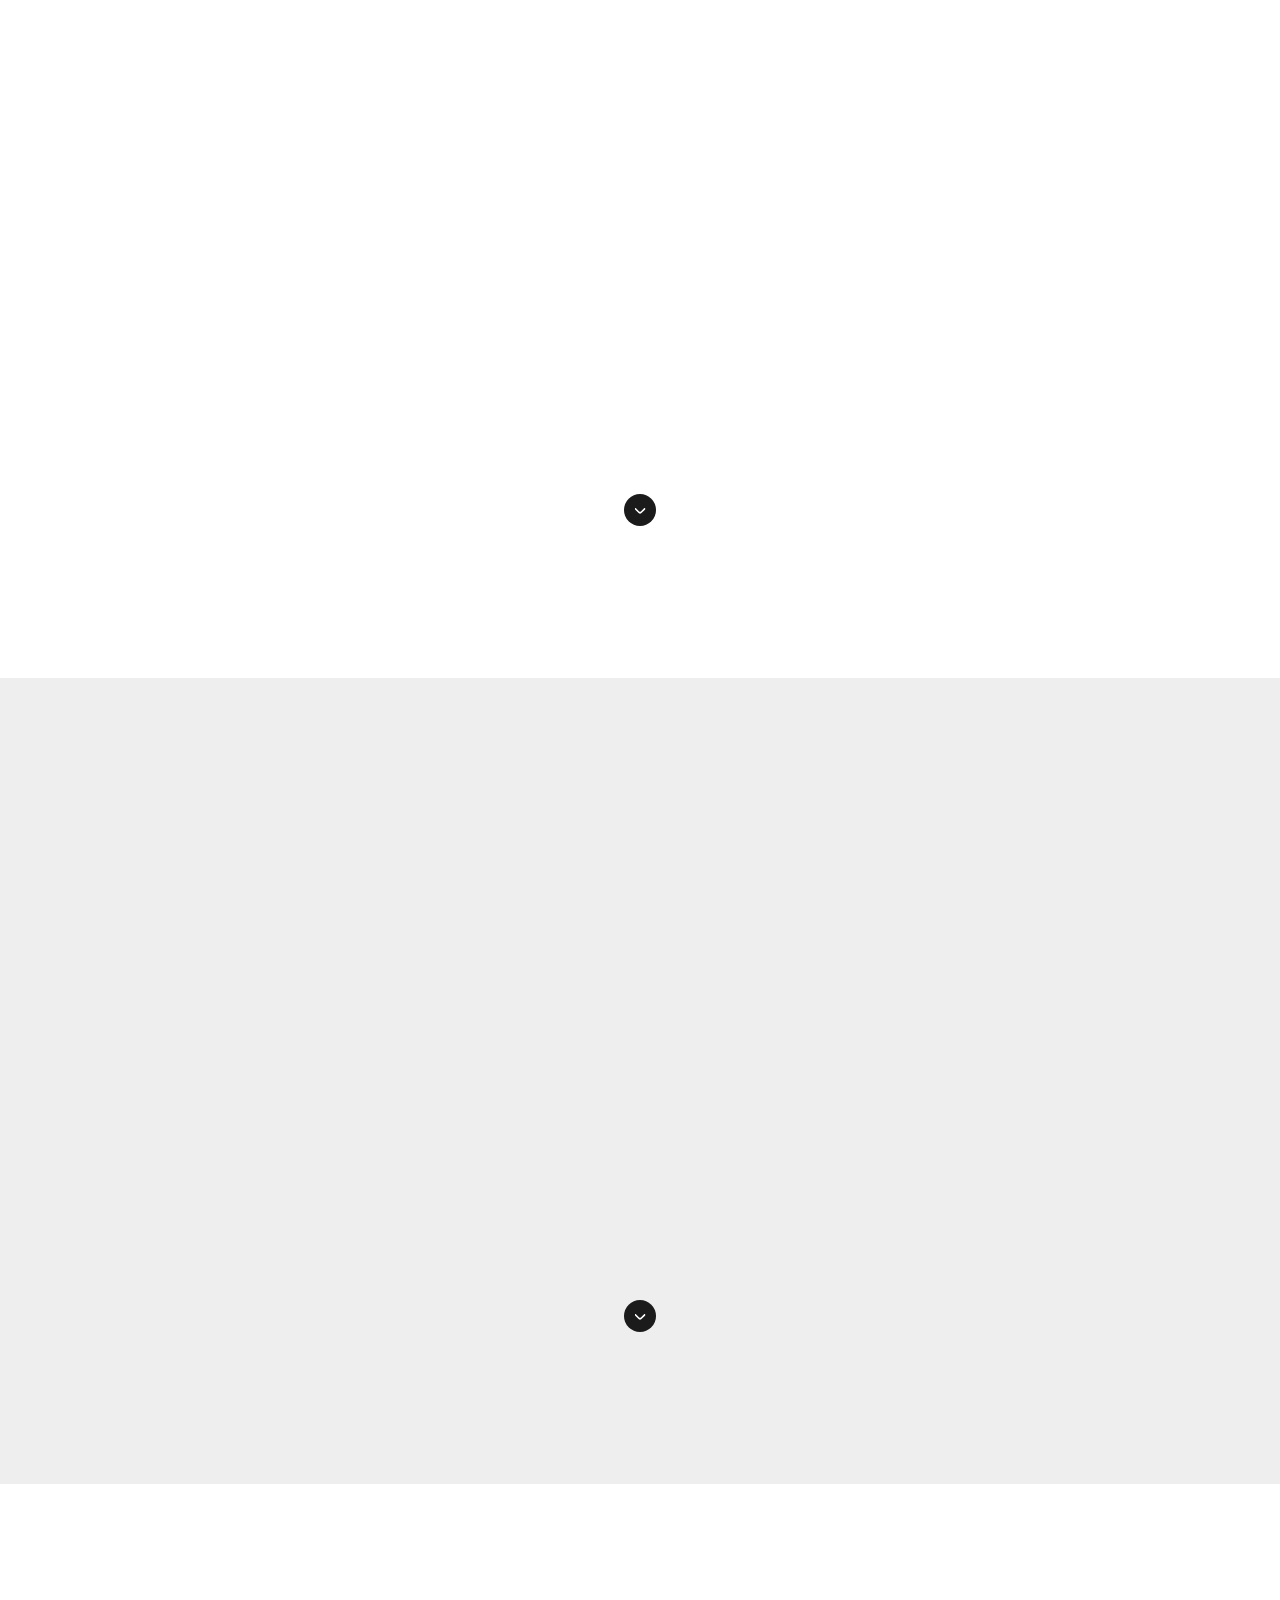
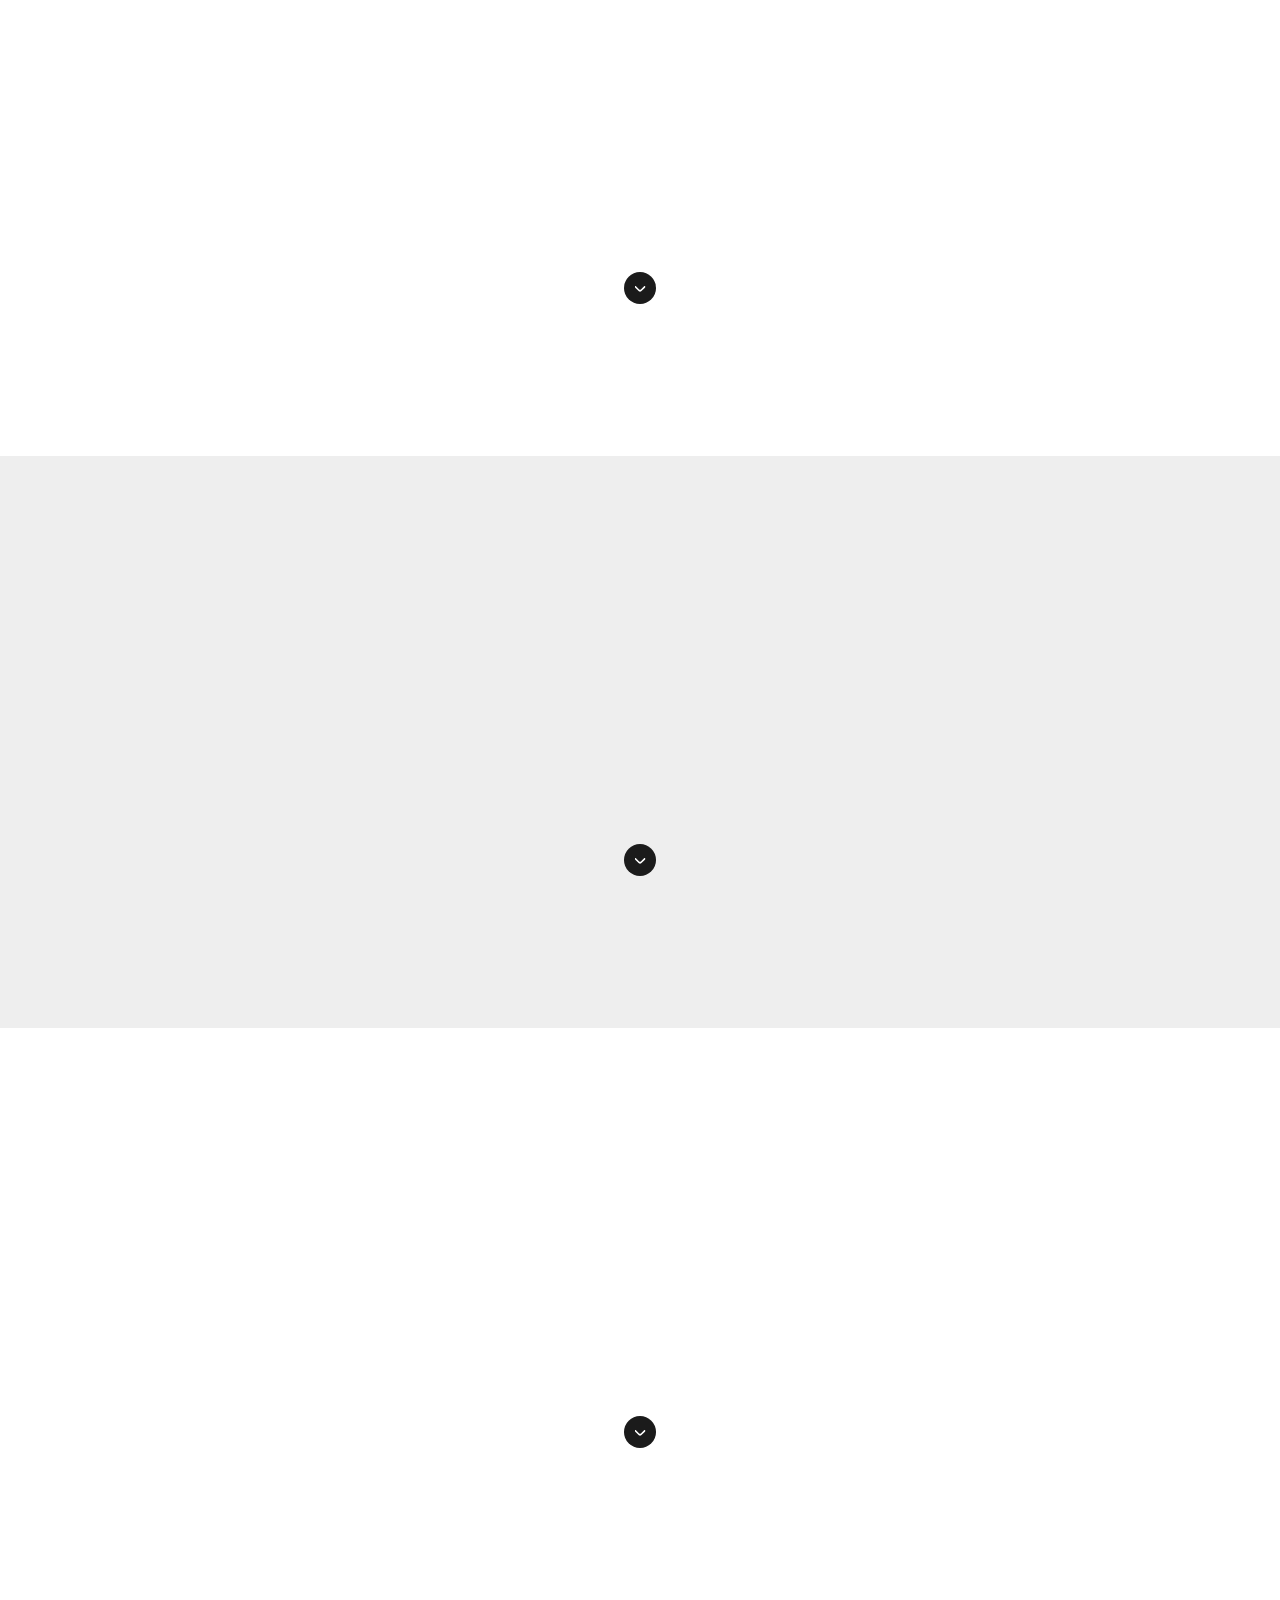
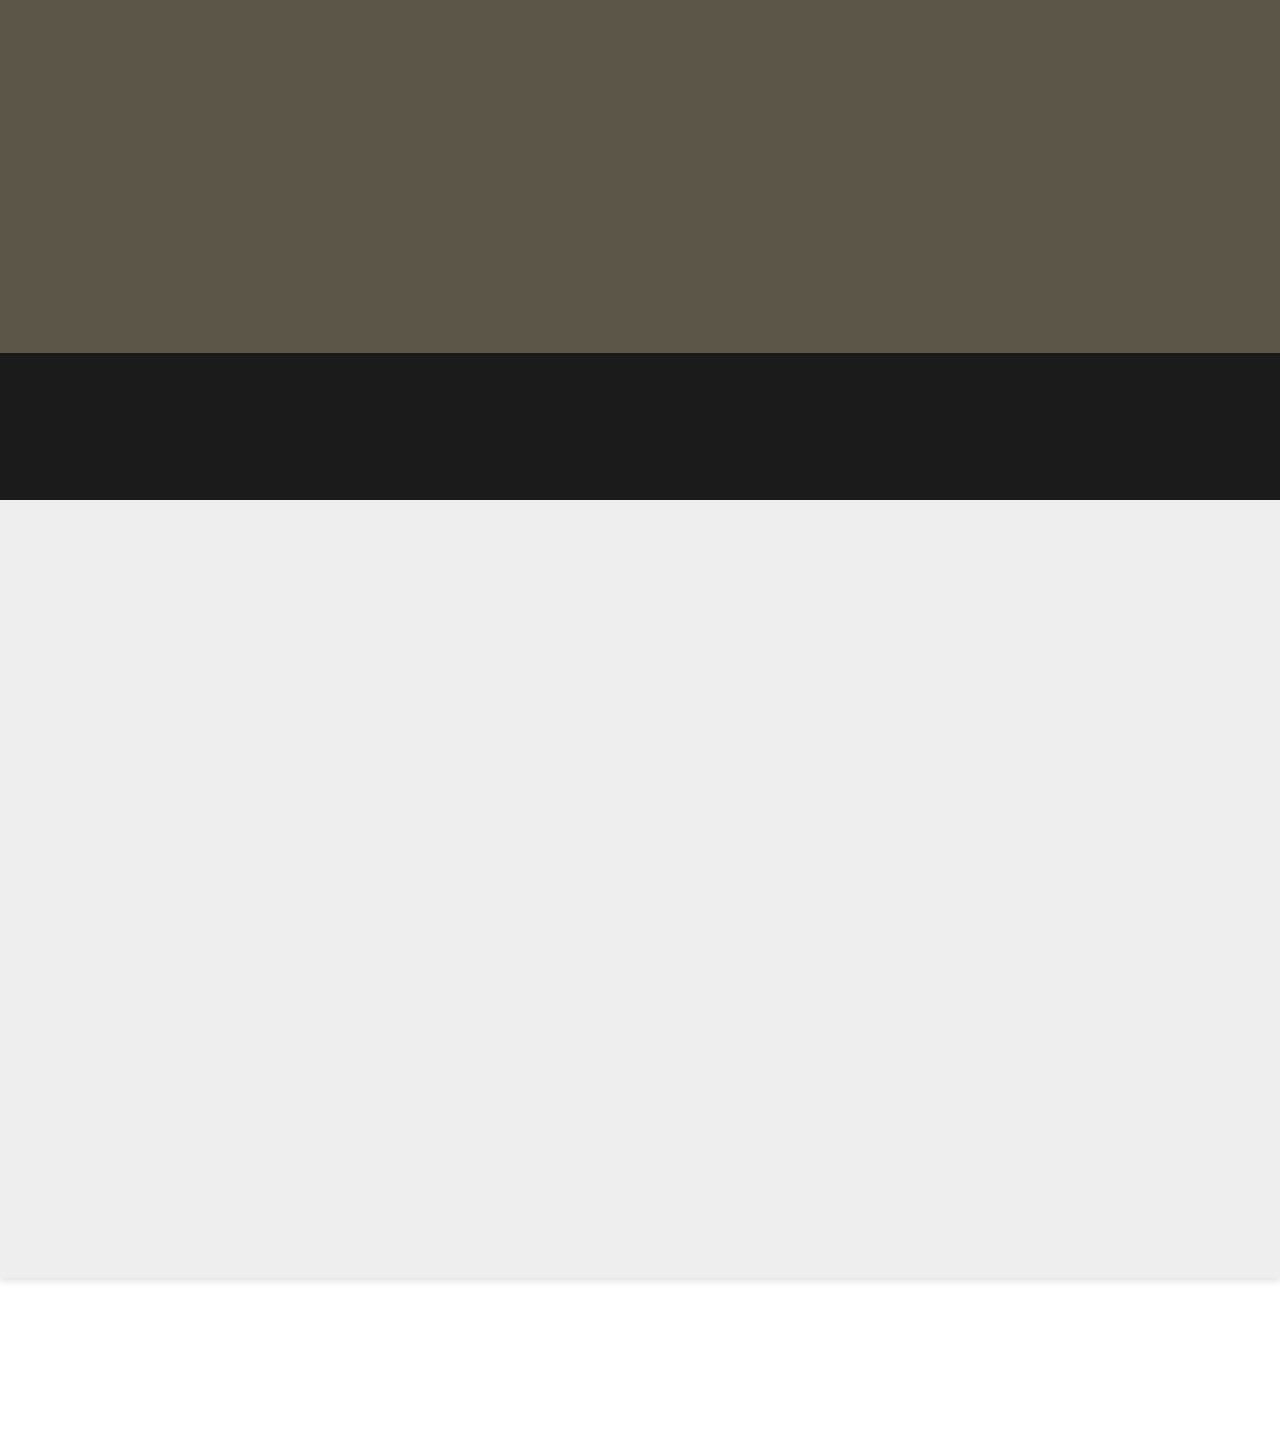
==== commit 5bb69733: "feat: fix service list text wrap" ====
--- a/index.html
+++ b/index.html
@@ -120,7 +120,6 @@
     <!-- Services list -->
     <ul>
        <li>Property renovation</li>
-       <br>
        <li>Groundworks and drainage</li>
        <li>Patios, driveways and decking</li>
        <li>Plastering, insulation, and rendering</li>
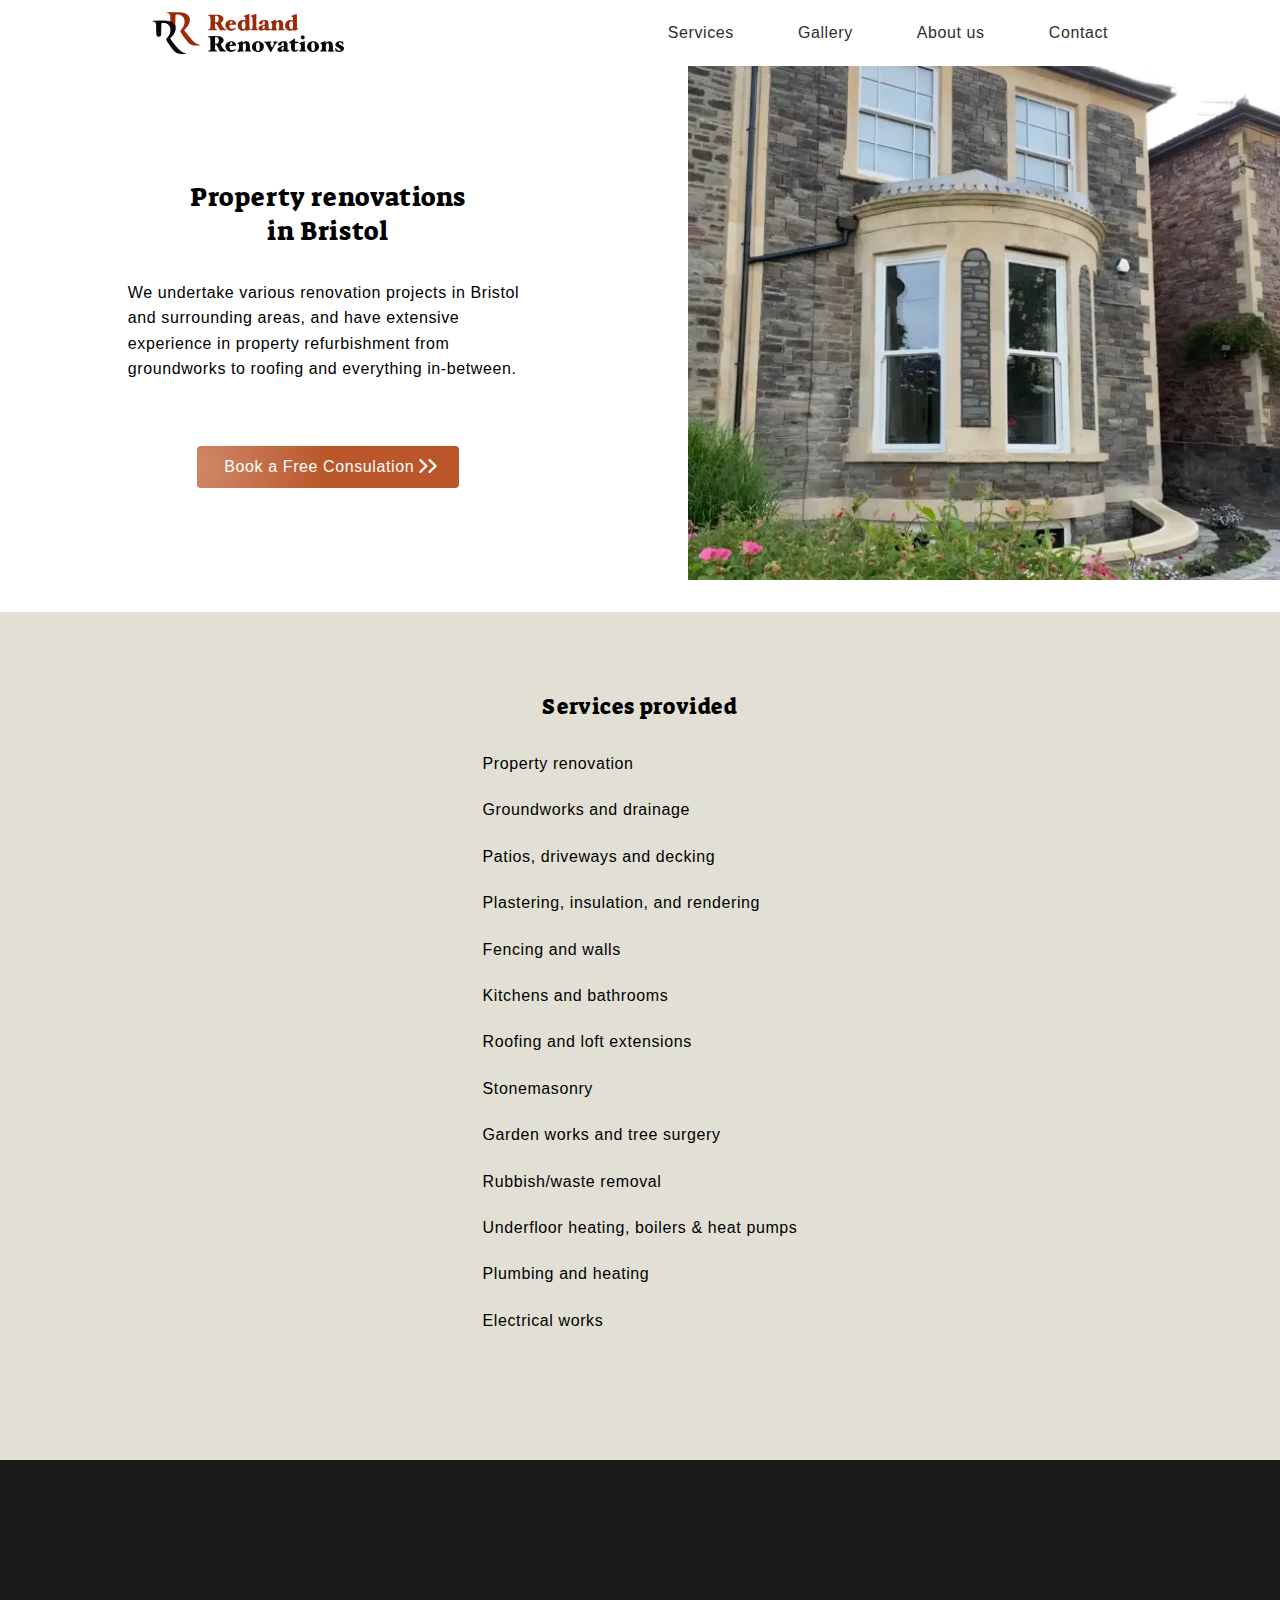
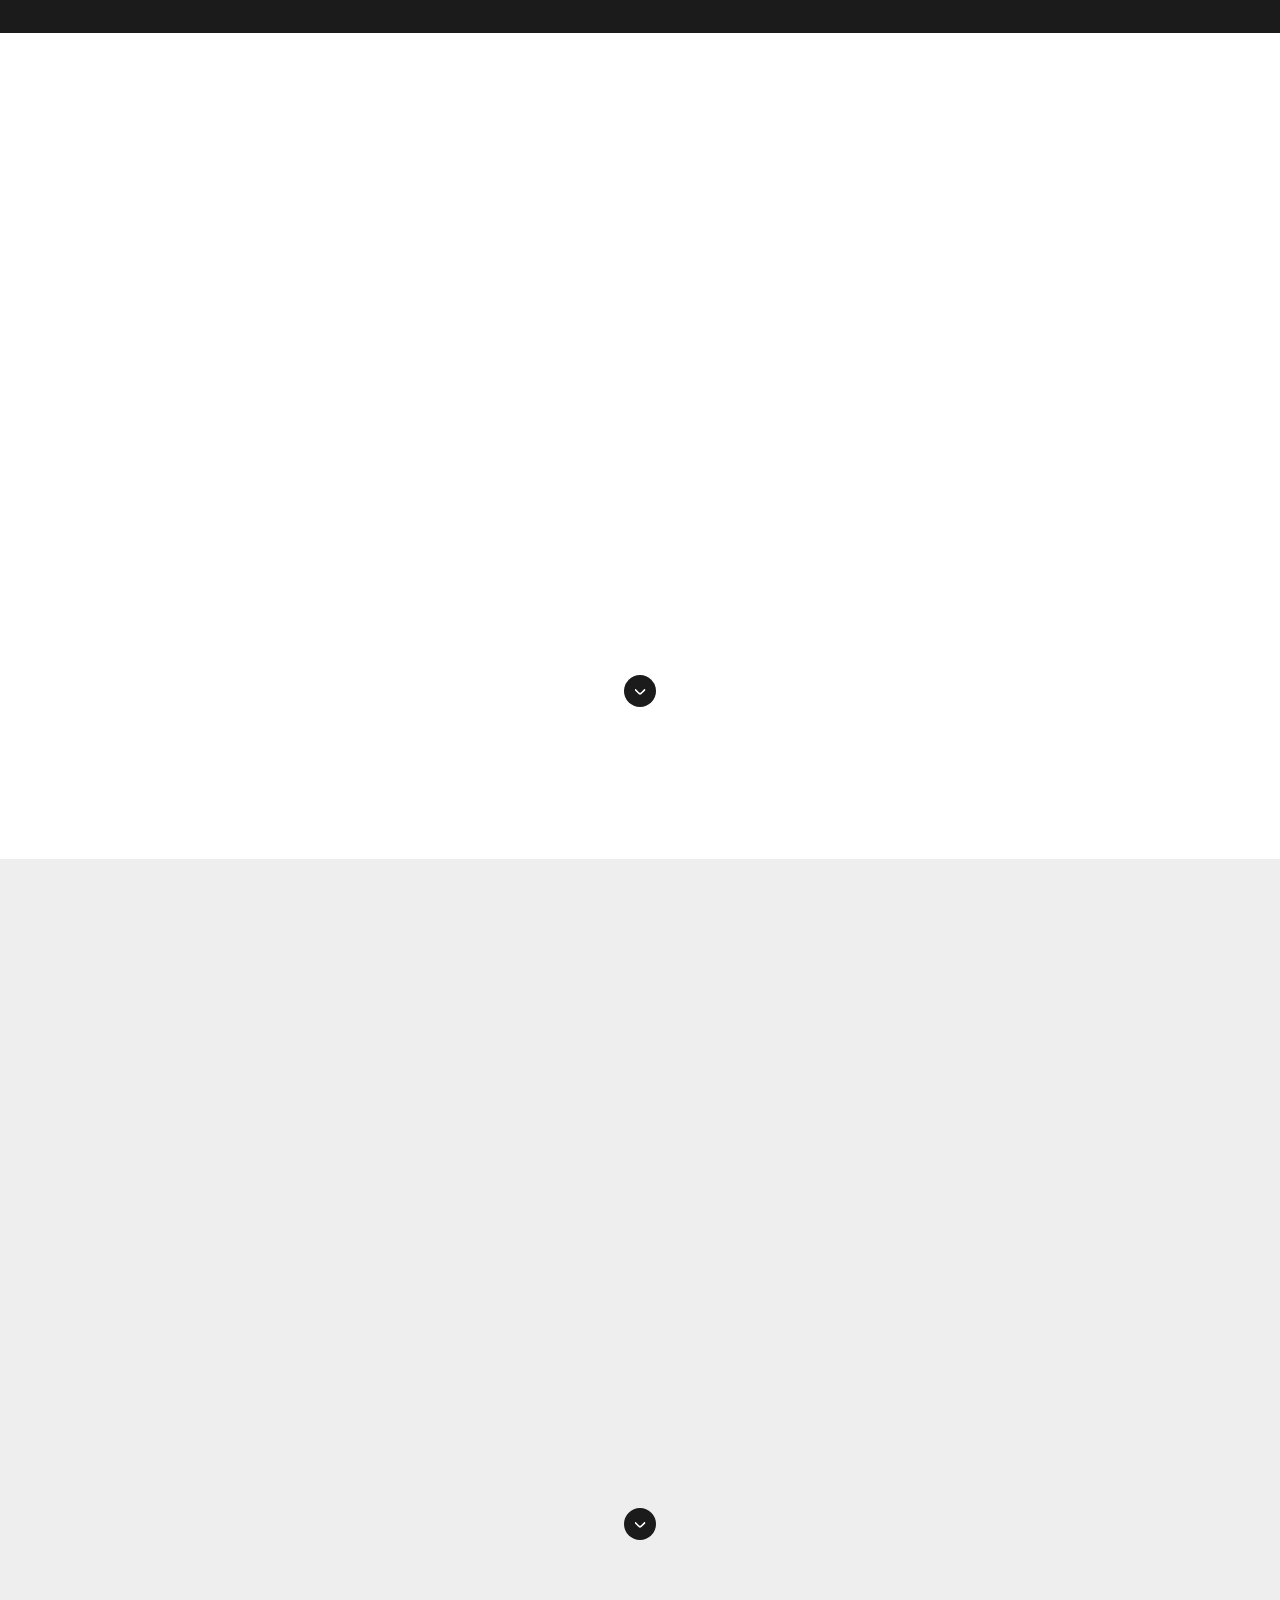
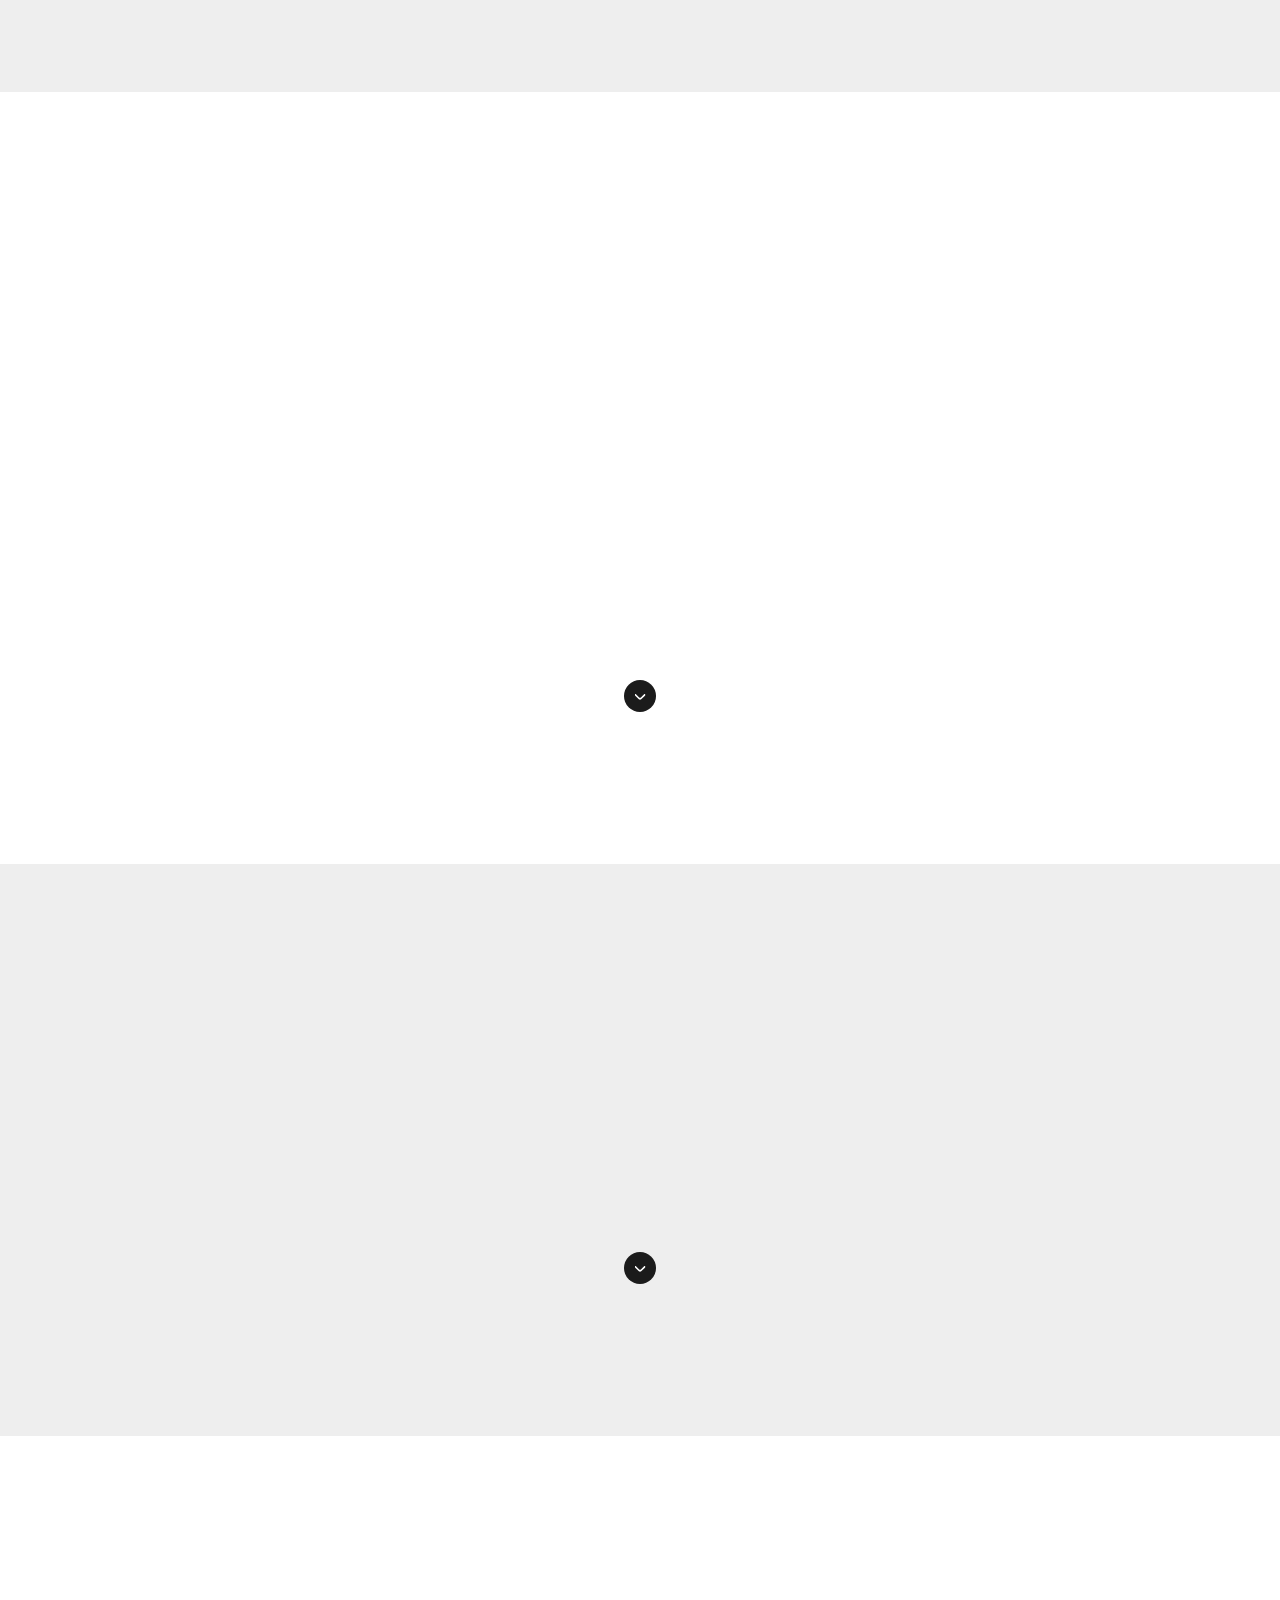
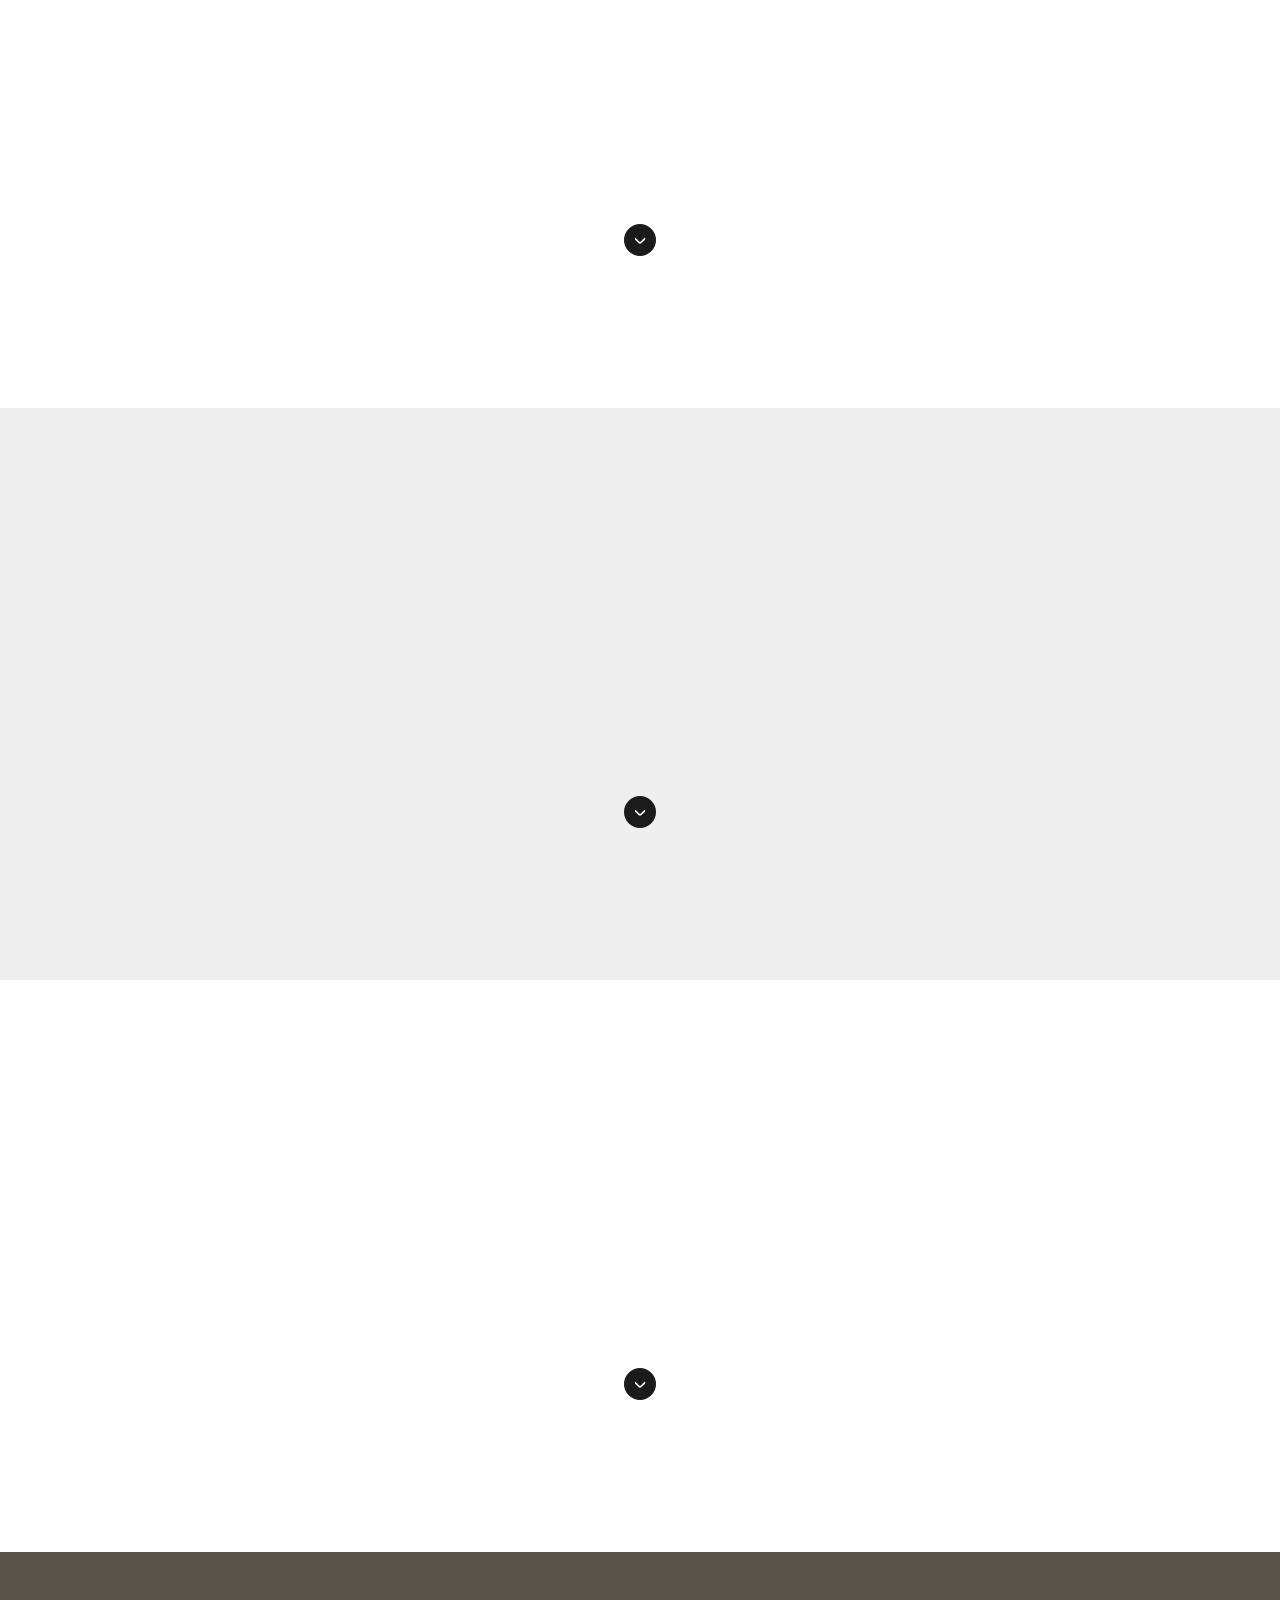
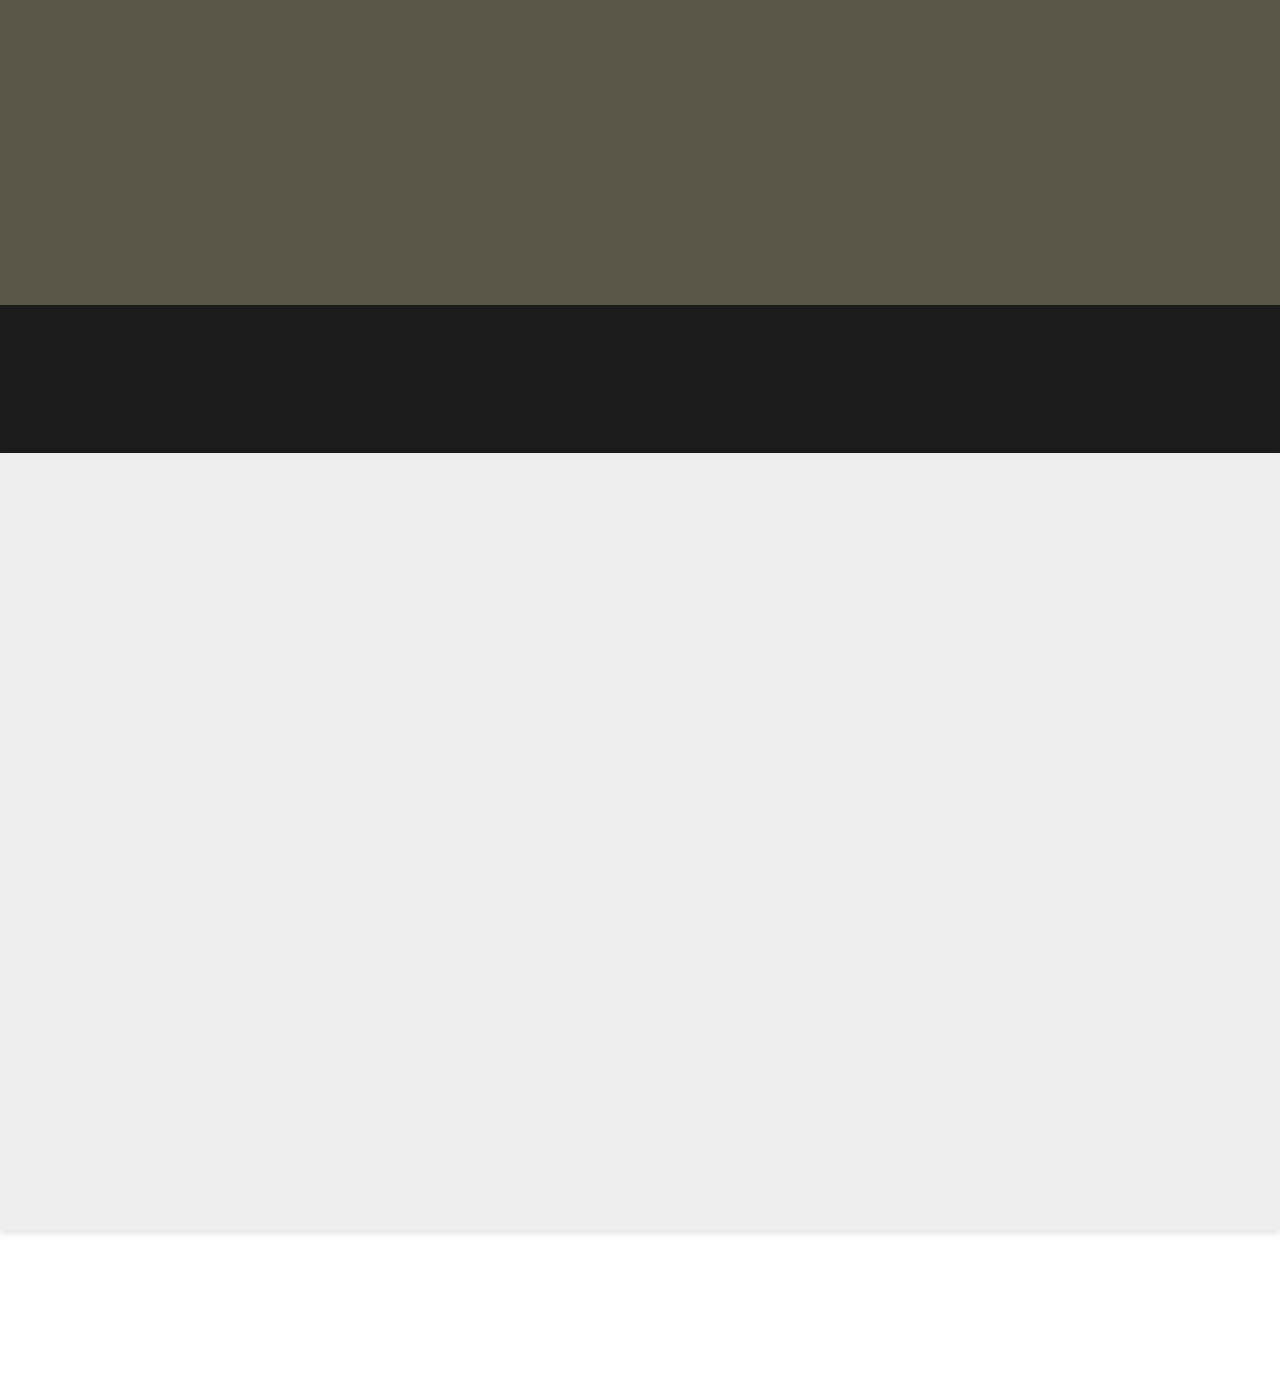
==== commit 8cc92ee9: "feat: fix images src sizes" ====
--- a/index.html
+++ b/index.html
@@ -277,7 +277,8 @@
             <img src="https://ik.imagekit.io/vjimgkit/redland-renovations/rendering/rendering-portfolio-2.webp?updatedAt=1713453804959" 
                  srcset="https://ik.imagekit.io/vjimgkit/redland-renovations/rendering/small/rendering-portfolio-2.webp?updatedAt=1713551997253 800w,
                          https://ik.imagekit.io/vjimgkit/redland-renovations/rendering/rendering-portfolio-2.webp?updatedAt=1713453804959 1200w"    
-                 alt="Rendering image 2" 
+                 sizes="100vw"
+                 alt="Rendering image 2"
                  class="img" 
                  loading="lazy">
         </div>
@@ -285,6 +286,7 @@
             <img src="https://ik.imagekit.io/vjimgkit/redland-renovations/rendering/rendering-portfolio-3.webp?updatedAt=1713453805845" 
                  srcset="https://ik.imagekit.io/vjimgkit/redland-renovations/rendering/small/rendering-portfolio-3.webp?updatedAt=1713551997465 800w,
                          https://ik.imagekit.io/vjimgkit/redland-renovations/rendering/rendering-portfolio-3.webp?updatedAt=1713453805845 1200w"
+                 sizes="100vw"
                  alt="Rendering image 3" 
                  class="img" 
                  loading="lazy">
@@ -293,6 +295,7 @@
             <img src="https://ik.imagekit.io/vjimgkit/redland-renovations/rendering/rendering-portfolio-4.webp?updatedAt=1713453803388"
                  srcset="https://ik.imagekit.io/vjimgkit/redland-renovations/rendering/small/rendering-portfolio-4.webp?updatedAt=1713551997503 800w,
                          https://ik.imagekit.io/vjimgkit/redland-renovations/rendering/rendering-portfolio-4.webp?updatedAt=1713453803388 1200w" 
+                 sizes="100vw"
                  alt="Rendering image 4" 
                  class="img" 
                  loading="lazy">
@@ -301,6 +304,7 @@
             <img src="https://ik.imagekit.io/vjimgkit/redland-renovations/rendering/rendering-portfolio-5.webp?updatedAt=1713453812119" 
                  srcset="https://ik.imagekit.io/vjimgkit/redland-renovations/rendering/small/rendering-portfolio-5.webp?updatedAt=1713551997611 800w,
                          https://ik.imagekit.io/vjimgkit/redland-renovations/rendering/rendering-portfolio-5.webp?updatedAt=1713453812119 1200w"
+                 sizes="100vw"
                  alt="Rendering image 5" 
                  class="img" 
                  loading="lazy">
@@ -309,6 +313,7 @@
             <img src="https://ik.imagekit.io/vjimgkit/redland-renovations/rendering/rendering-portfolio-6.webp?updatedAt=1713453810197" 
                  srcset="https://ik.imagekit.io/vjimgkit/redland-renovations/rendering/small/rendering-portfolio-6.webp?updatedAt=1713551997542 800w,
                          https://ik.imagekit.io/vjimgkit/redland-renovations/rendering/rendering-portfolio-6.webp?updatedAt=1713453810197 1200w"
+                 sizes="100vw"
                  alt="Rendering image 6" 
                  class="img folded" 
                  loading="lazy">
@@ -317,6 +322,7 @@
             <img src="https://ik.imagekit.io/vjimgkit/redland-renovations/rendering/rendering-portfolio-7.webp?updatedAt=1713453803859"
                  srcset="https://ik.imagekit.io/vjimgkit/redland-renovations/rendering/small/rendering-portfolio-7.webp?updatedAt=1713551997348 800w,
                          https://ik.imagekit.io/vjimgkit/redland-renovations/rendering/rendering-portfolio-7.webp?updatedAt=1713453803859 1200w"
+                 sizes="100vw"
                  alt="Rendering image 7" 
                  class="img folded" 
                  loading="lazy">
@@ -331,6 +337,7 @@
             <img src="https://ik.imagekit.io/vjimgkit/redland-renovations/rendering/rendering-portfolio-9.webp?updatedAt=1713454020284"
                  srcset="https://ik.imagekit.io/vjimgkit/redland-renovations/rendering/small/rendering-portfolio-9.webp?updatedAt=1713553024695 800w,
                          https://ik.imagekit.io/vjimgkit/redland-renovations/rendering/rendering-portfolio-9.webp?updatedAt=1713454020284 1200w" 
+                 sizes="100vw"
                  alt="Rendering image 9" 
                  class="img folded" 
                  loading="lazy">
@@ -362,6 +369,7 @@
             <img src="https://ik.imagekit.io/vjimgkit/redland-renovations/kitchen/kitchen-portfolio-1.webp?updatedAt=1713555402335" 
                  srcset="https://ik.imagekit.io/vjimgkit/redland-renovations/kitchen/small/kitchen-portfolio-small-1.webp?updatedAt=1713554180193 800w,
                          https://ik.imagekit.io/vjimgkit/redland-renovations/kitchen/kitchen-portfolio-1.webp?updatedAt=1713555402335 1200w"
+                 sizes="100vw"
                  alt="Kitchen image 1" 
                  class="img" 
                  loading="lazy">
@@ -370,6 +378,7 @@
             <img src="https://ik.imagekit.io/vjimgkit/redland-renovations/kitchen/kitchen-portfolio-2.webp?updatedAt=1713555710279" 
                  srcset="https://ik.imagekit.io/vjimgkit/redland-renovations/kitchen/small/kitchen-portfolio-2.webp?updatedAt=1713555760693 800w,
                          https://ik.imagekit.io/vjimgkit/redland-renovations/kitchen/kitchen-portfolio-2.webp?updatedAt=1713555710279 1200w"
+                 sizes="100vw"
                  alt="Kitchen image 2" 
                  class="img" 
                  loading="lazy">
@@ -378,6 +387,7 @@
             <img src="https://ik.imagekit.io/vjimgkit/redland-renovations/kitchen/kitchen-portfolio-3.webp?updatedAt=1713555450235"
                  srcset="https://ik.imagekit.io/vjimgkit/redland-renovations/kitchen/small/kitchen-portfolio-small-3.webp?updatedAt=1713554210318 800w,
                          https://ik.imagekit.io/vjimgkit/redland-renovations/kitchen/kitchen-portfolio-3.webp?updatedAt=1713555450235 1200w" 
+                 sizes="100vw"
                  alt="Kitchen image 3" 
                  class="img" 
                  loading="lazy">
@@ -386,6 +396,7 @@
             <img src="https://ik.imagekit.io/vjimgkit/redland-renovations/kitchen/kitchen-portfolio-4.webp?updatedAt=1713555401930" 
                  srcset="https://ik.imagekit.io/vjimgkit/redland-renovations/kitchen/small/kitchen-portfolio-small-4.webp?updatedAt=1713554221930 800w,
                          https://ik.imagekit.io/vjimgkit/redland-renovations/kitchen/kitchen-portfolio-4.webp?updatedAt=1713555401930 1200w"
+                 sizes="100vw"
                  alt="Kitchen image 4" 
                  class="img" 
                  loading="lazy">
@@ -394,6 +405,7 @@
             <img src="https://ik.imagekit.io/vjimgkit/redland-renovations/kitchen/kitchen-portfolio-5.webp?updatedAt=1713555402005"
                  srcset="https://ik.imagekit.io/vjimgkit/redland-renovations/kitchen/small/kitchen-portfolio-small-5.webp?updatedAt=1713554231913 800w,
                          https://ik.imagekit.io/vjimgkit/redland-renovations/kitchen/kitchen-portfolio-5.webp?updatedAt=1713555402005 1200w" 
+                 sizes="100vw"
                  alt="Kitchen image 5" 
                  class="img" 
                  loading="lazy">
@@ -402,6 +414,7 @@
             <img src="https://ik.imagekit.io/vjimgkit/redland-renovations/kitchen/kitchen-portfolio-6.webp?updatedAt=1713555461786"
                  srcset="https://ik.imagekit.io/vjimgkit/redland-renovations/kitchen/small/kitchen-portfolio-small-6.webp?updatedAt=1713554245581 800w,
                          https://ik.imagekit.io/vjimgkit/redland-renovations/kitchen/kitchen-portfolio-6.webp?updatedAt=1713555461786 1200w" 
+                 sizes="100vw"
                  alt="Kitchen image 6" 
                  class="img folded" 
                  loading="lazy">
@@ -410,6 +423,7 @@
             <img src="https://ik.imagekit.io/vjimgkit/redland-renovations/kitchen/kitchen-portfolio-7.webp?updatedAt=1713555401812" 
                  srcset="https://ik.imagekit.io/vjimgkit/redland-renovations/kitchen/small/kitchen-portfolio-small-7.webp?updatedAt=1713554254935 800w,
                          https://ik.imagekit.io/vjimgkit/redland-renovations/kitchen/kitchen-portfolio-7.webp?updatedAt=1713555401812 1200w"
+                 sizes="100vw"
                  alt="Kitchen image 7" 
                  class="img folded" 
                  loading="lazy">
@@ -418,6 +432,7 @@
             <img src="https://ik.imagekit.io/vjimgkit/redland-renovations/kitchen/kitchen-portfolio-8.webp?updatedAt=1713555401059"
                  srcset="https://ik.imagekit.io/vjimgkit/redland-renovations/kitchen/small/kitchen-portfolio-small-8.webp?updatedAt=1713554275629 800w,
                          https://ik.imagekit.io/vjimgkit/redland-renovations/kitchen/kitchen-portfolio-8.webp?updatedAt=1713555401059 1200w" 
+                 sizes="100vw"
                  alt="Kitchen image 8" 
                  class="img folded" 
                  loading="lazy">
@@ -426,6 +441,7 @@
             <img src="https://ik.imagekit.io/vjimgkit/redland-renovations/kitchen/kitchen-portfolio-9.webp?updatedAt=1713555401441" 
                  srcset="https://ik.imagekit.io/vjimgkit/redland-renovations/kitchen/small/kitchen-portfolio-small-9.webp?updatedAt=1713554265684 800w,
                          https://ik.imagekit.io/vjimgkit/redland-renovations/kitchen/kitchen-portfolio-9.webp?updatedAt=1713555401441 1200w"
+                 sizes="100vw"
                  alt="Kitchen image 9" 
                  class="img folded" 
                  loading="lazy">
--- a/assets/css/styles.css
+++ b/assets/css/styles.css
@@ -374,7 +374,6 @@
 }
 
 li {
-    display: inline-block;
     margin-bottom: 1.5rem;
 }
 
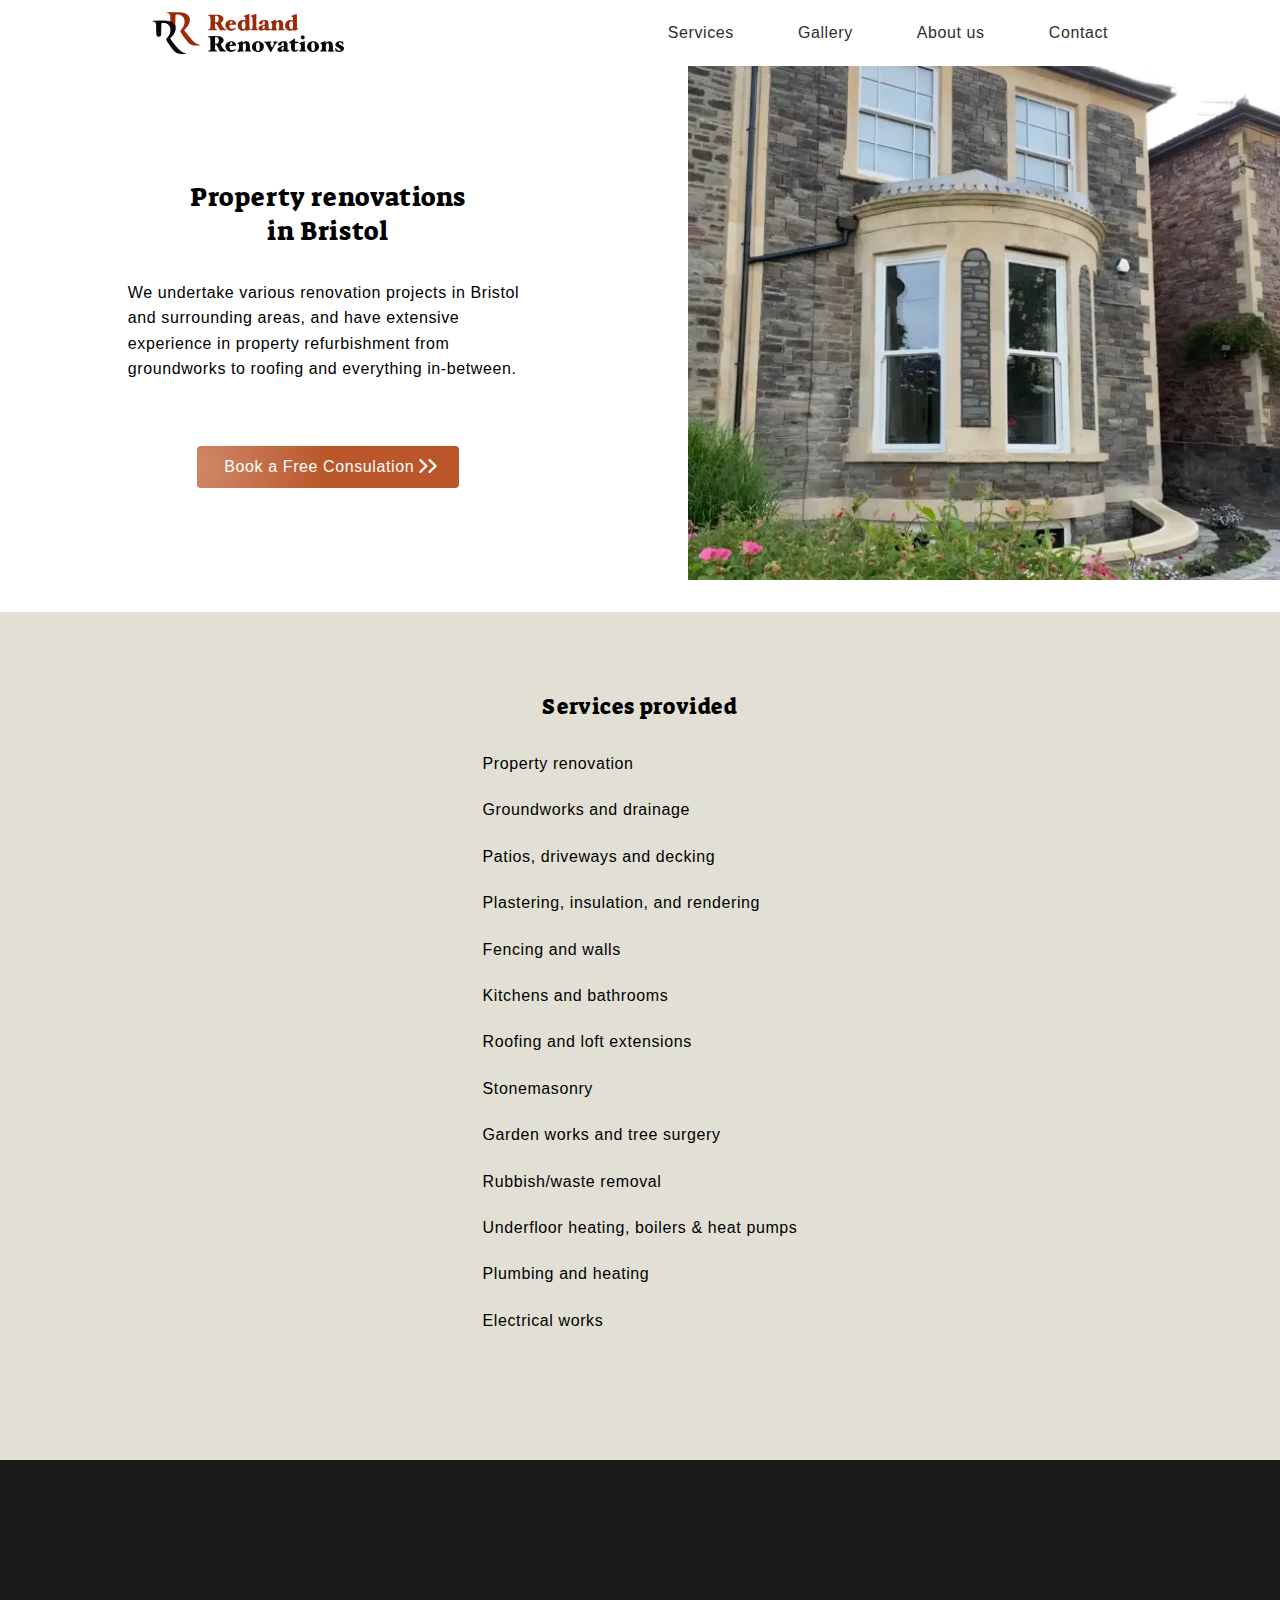
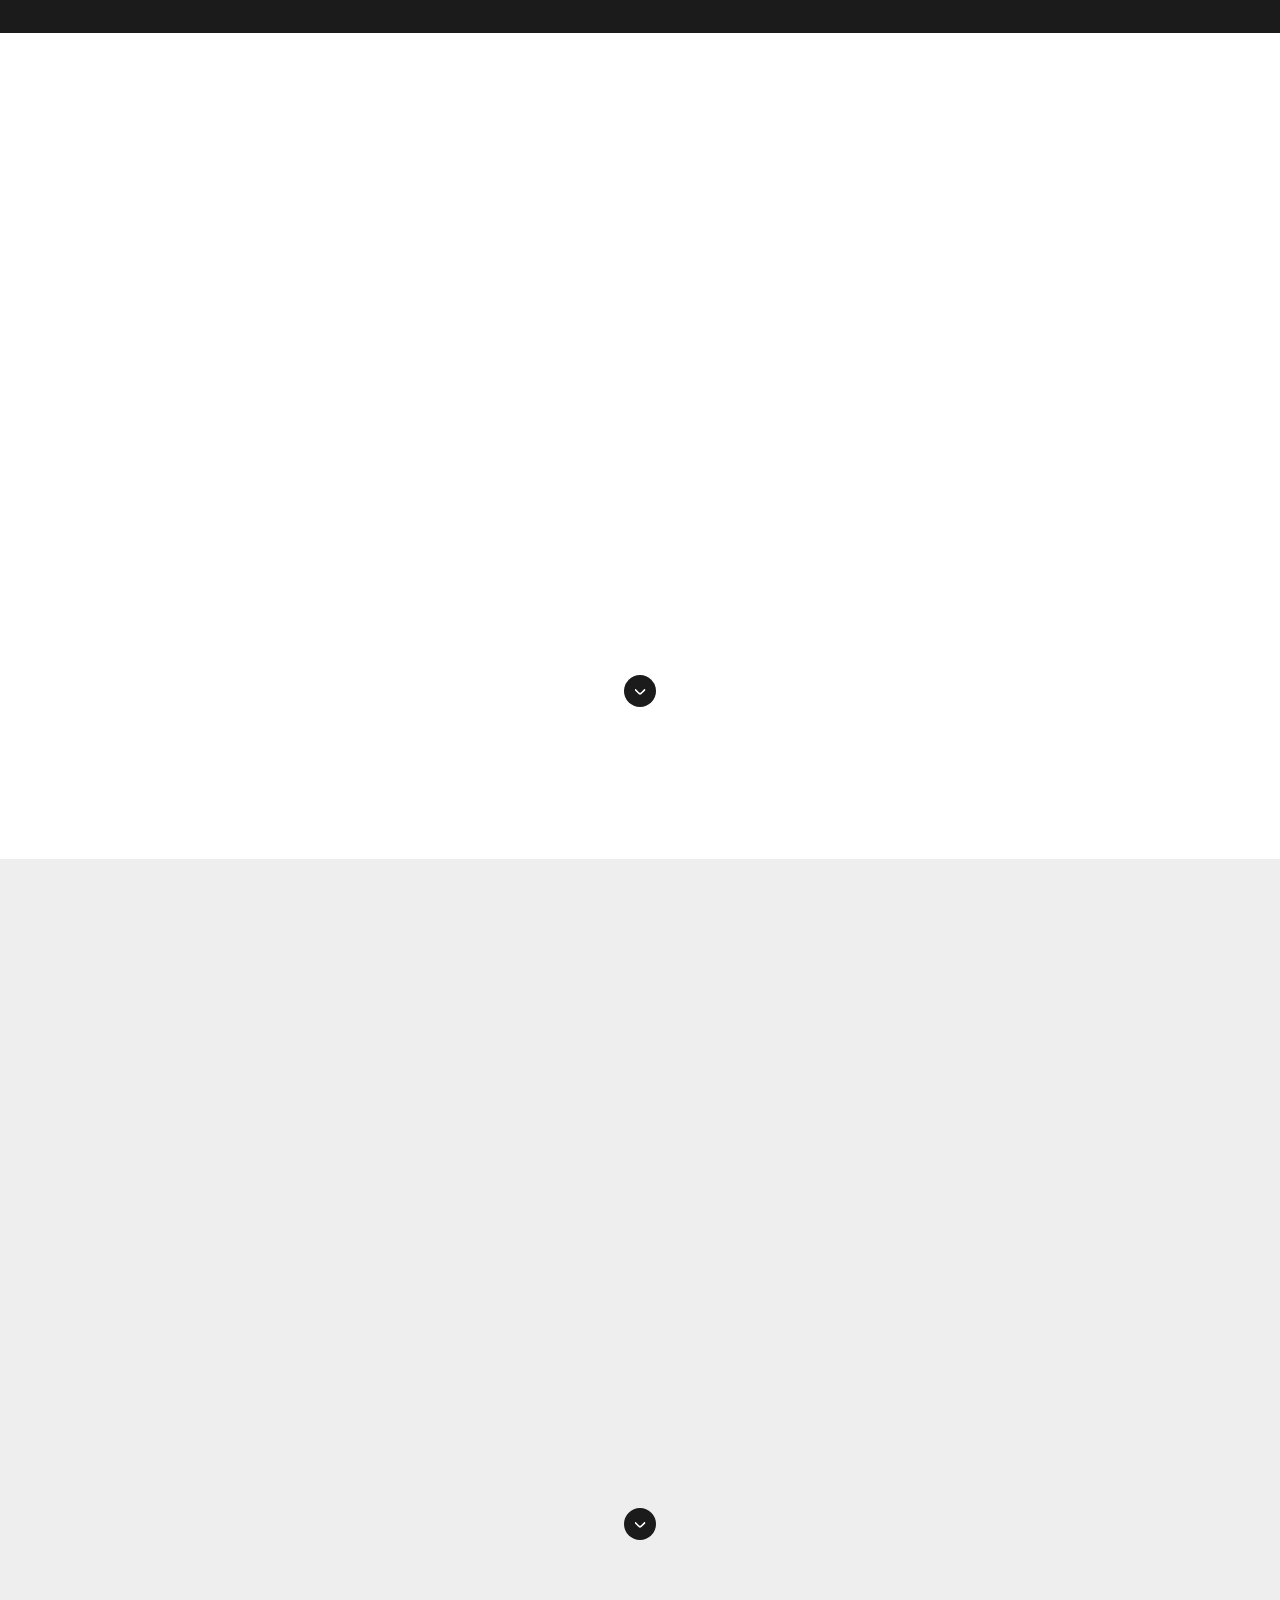
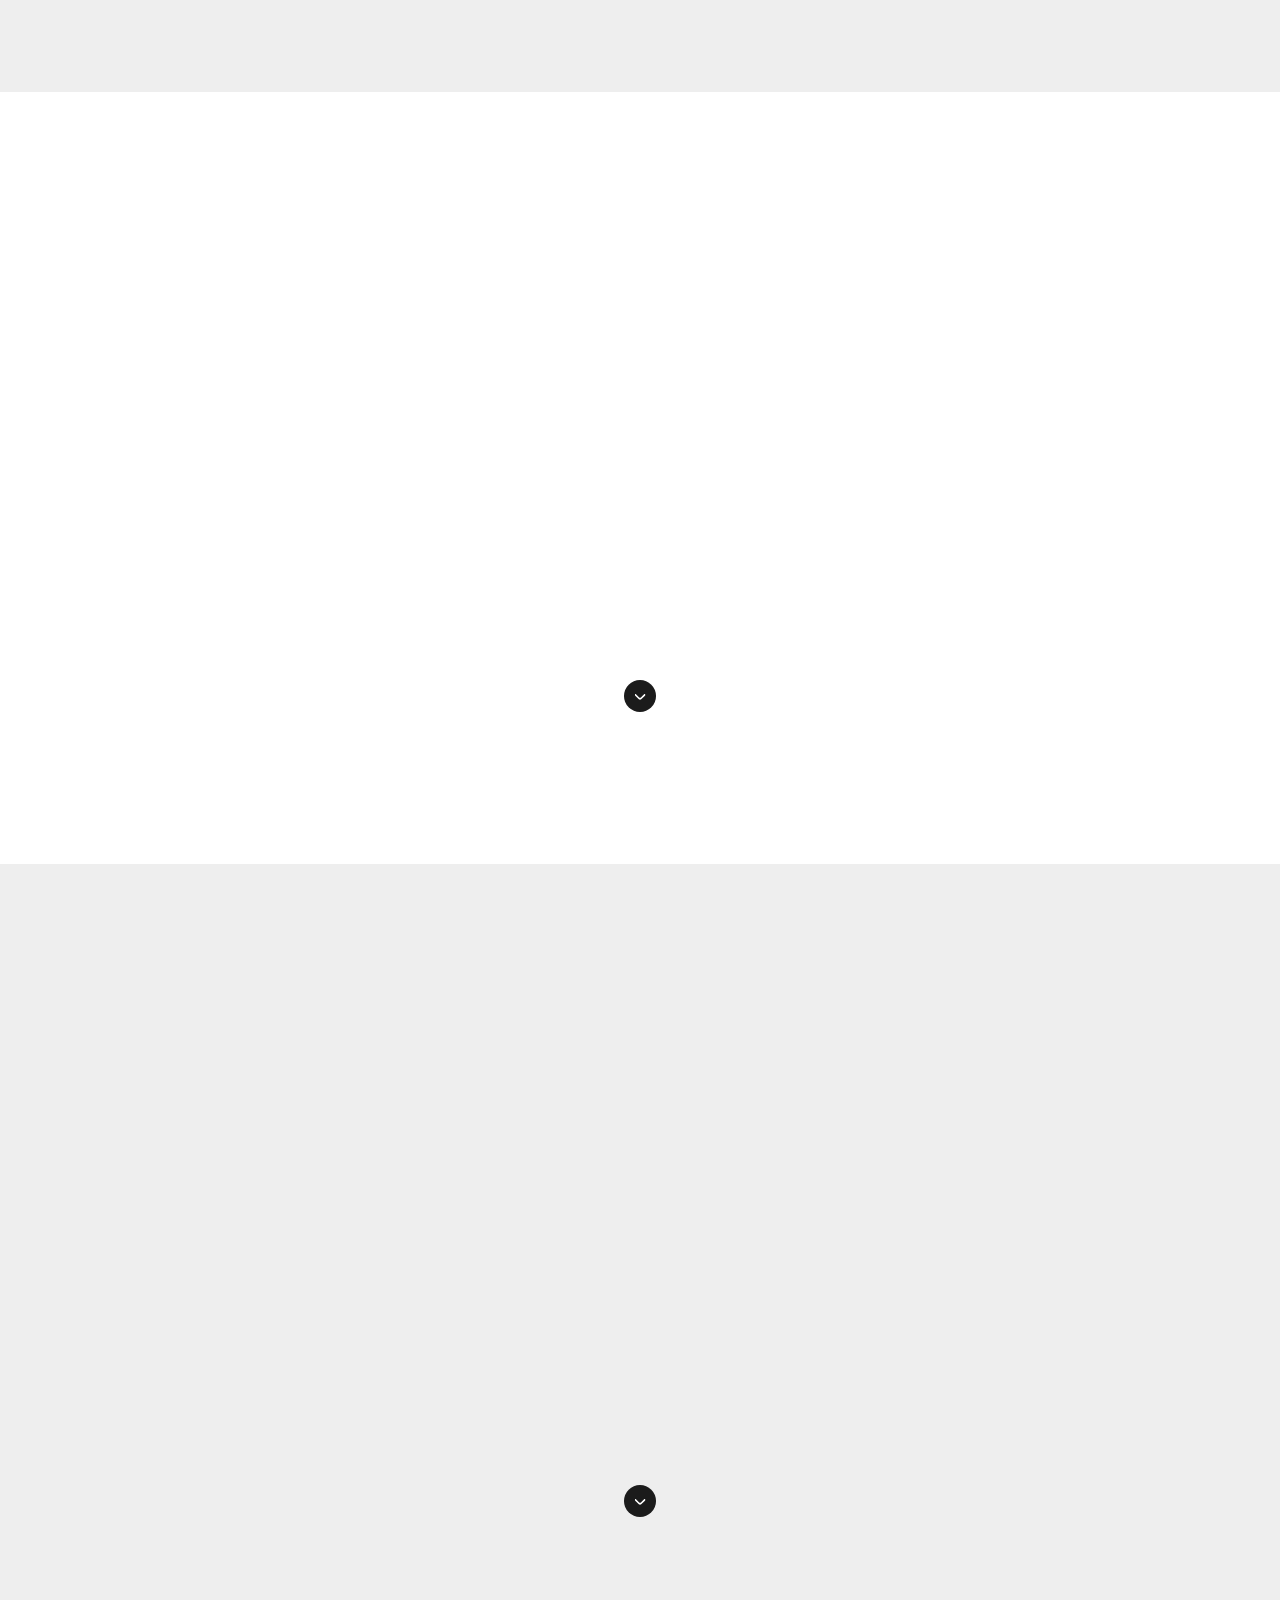
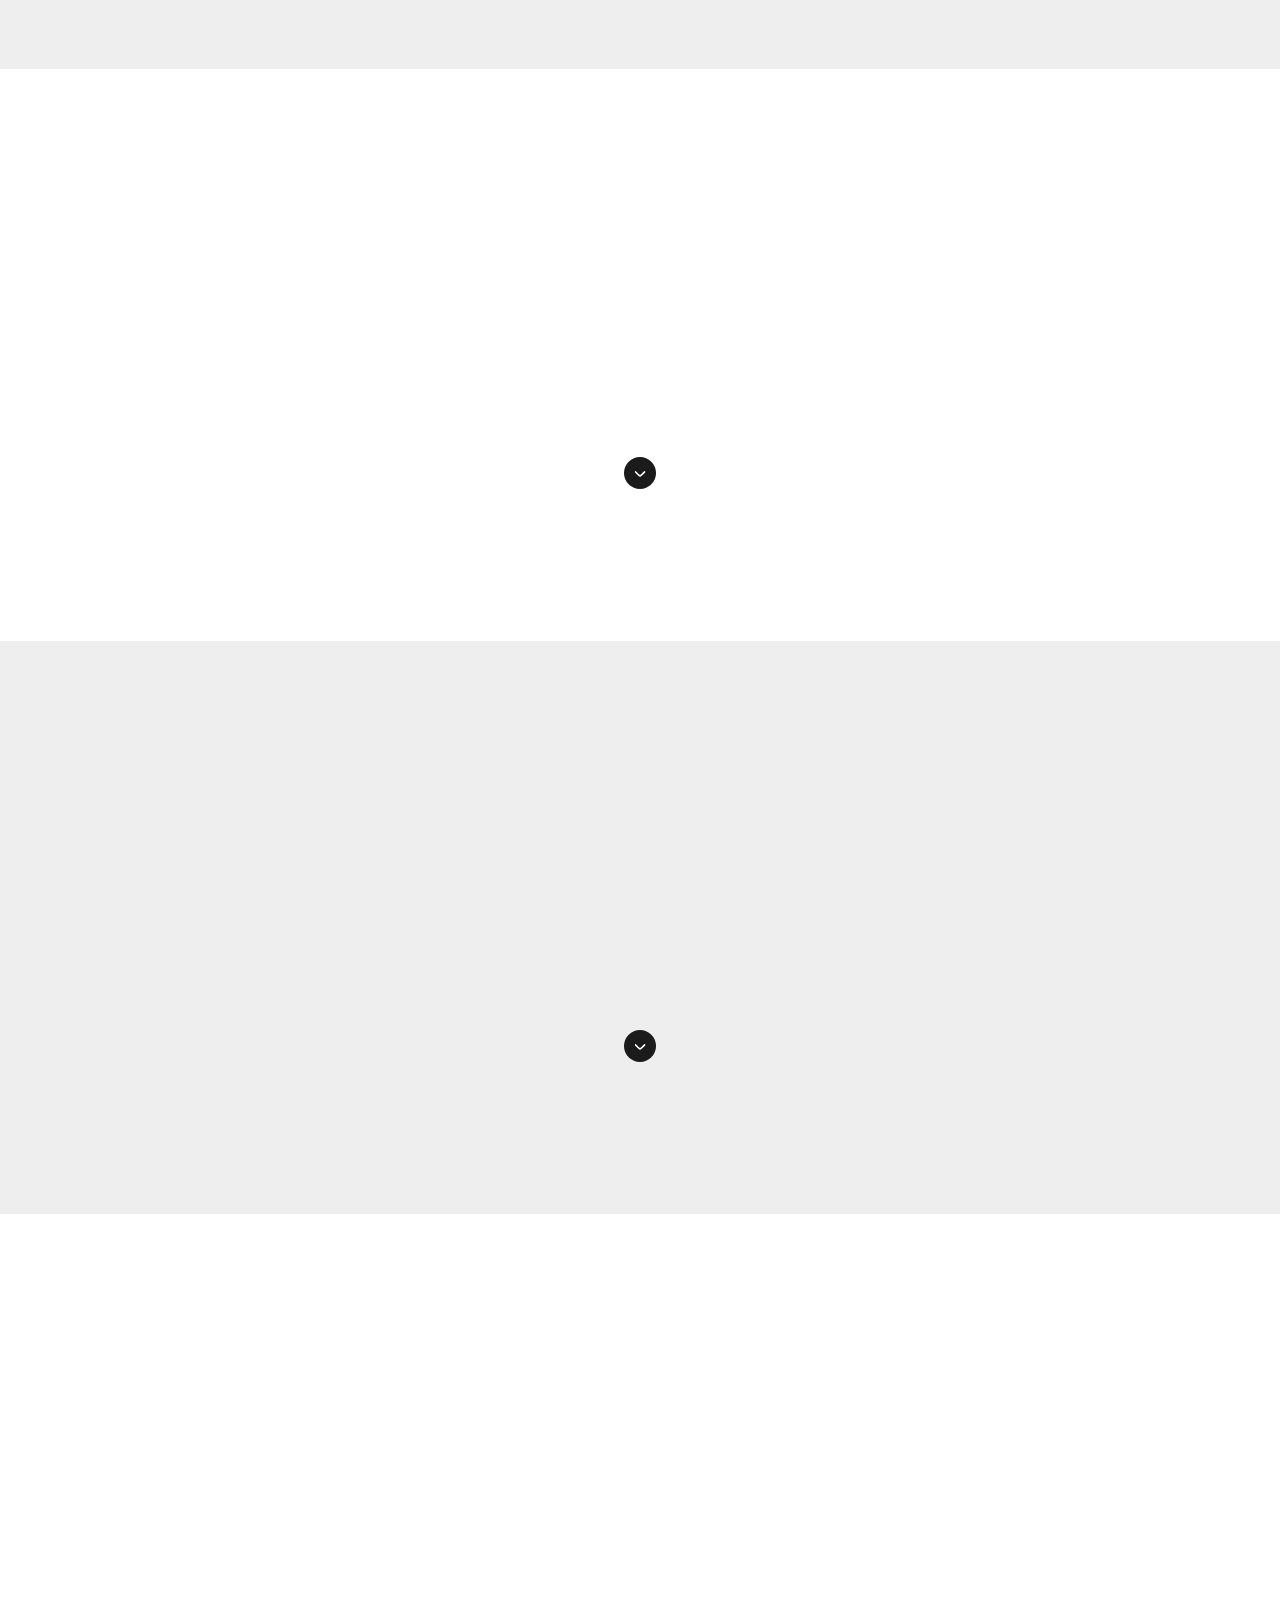
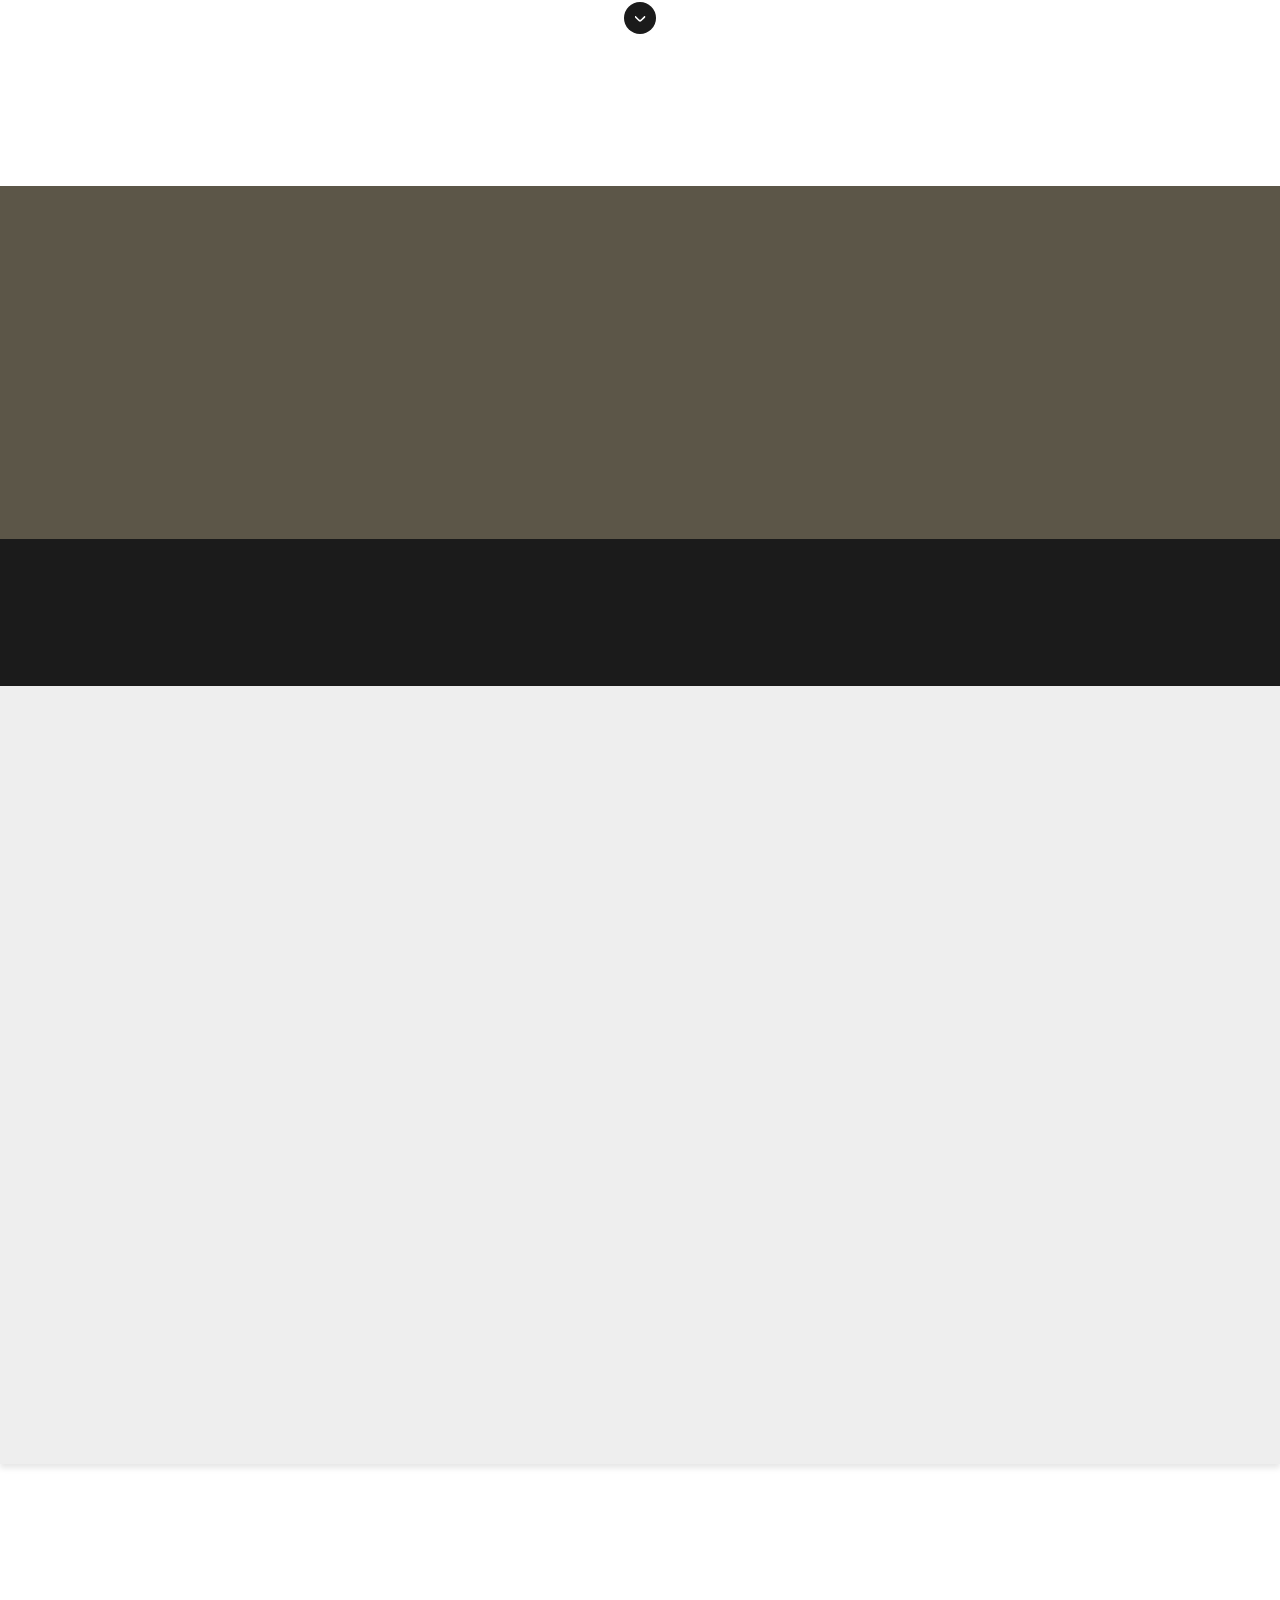
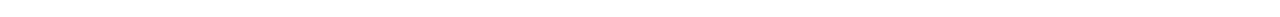
==== commit 943e3feb: "refactor: remove trailing slahes" ====
--- a/index.html
+++ b/index.html
@@ -12,7 +12,7 @@
 <!-- PWA Manifest -->
 <link rel="manifest" href="manifest.json">
 <!-- iOS display properties -->
-<meta name="theme-color" content="#fff"/>
+<meta name="theme-color" content="#fff">
 <meta name="viewport" content="width=device-width, initial-scale=1.0, viewport-fit=cover">
 <meta name="apple-mobile-web-app-capable" content="yes">
 <!-- Hero image preload -->
@@ -53,7 +53,7 @@
 
     <!-- Hamburger menu (Code implemented following the Web Dev Simplified and Codehal tutorials ((c) - readme -> credits)) -->
      <label class="hamburger-menu" title="Open/Close Menu" aria-label="Hamburger Menu">
-         <input type="checkbox"/>
+         <input type="checkbox">
      </label>
 
     <!-- Navigation links -->
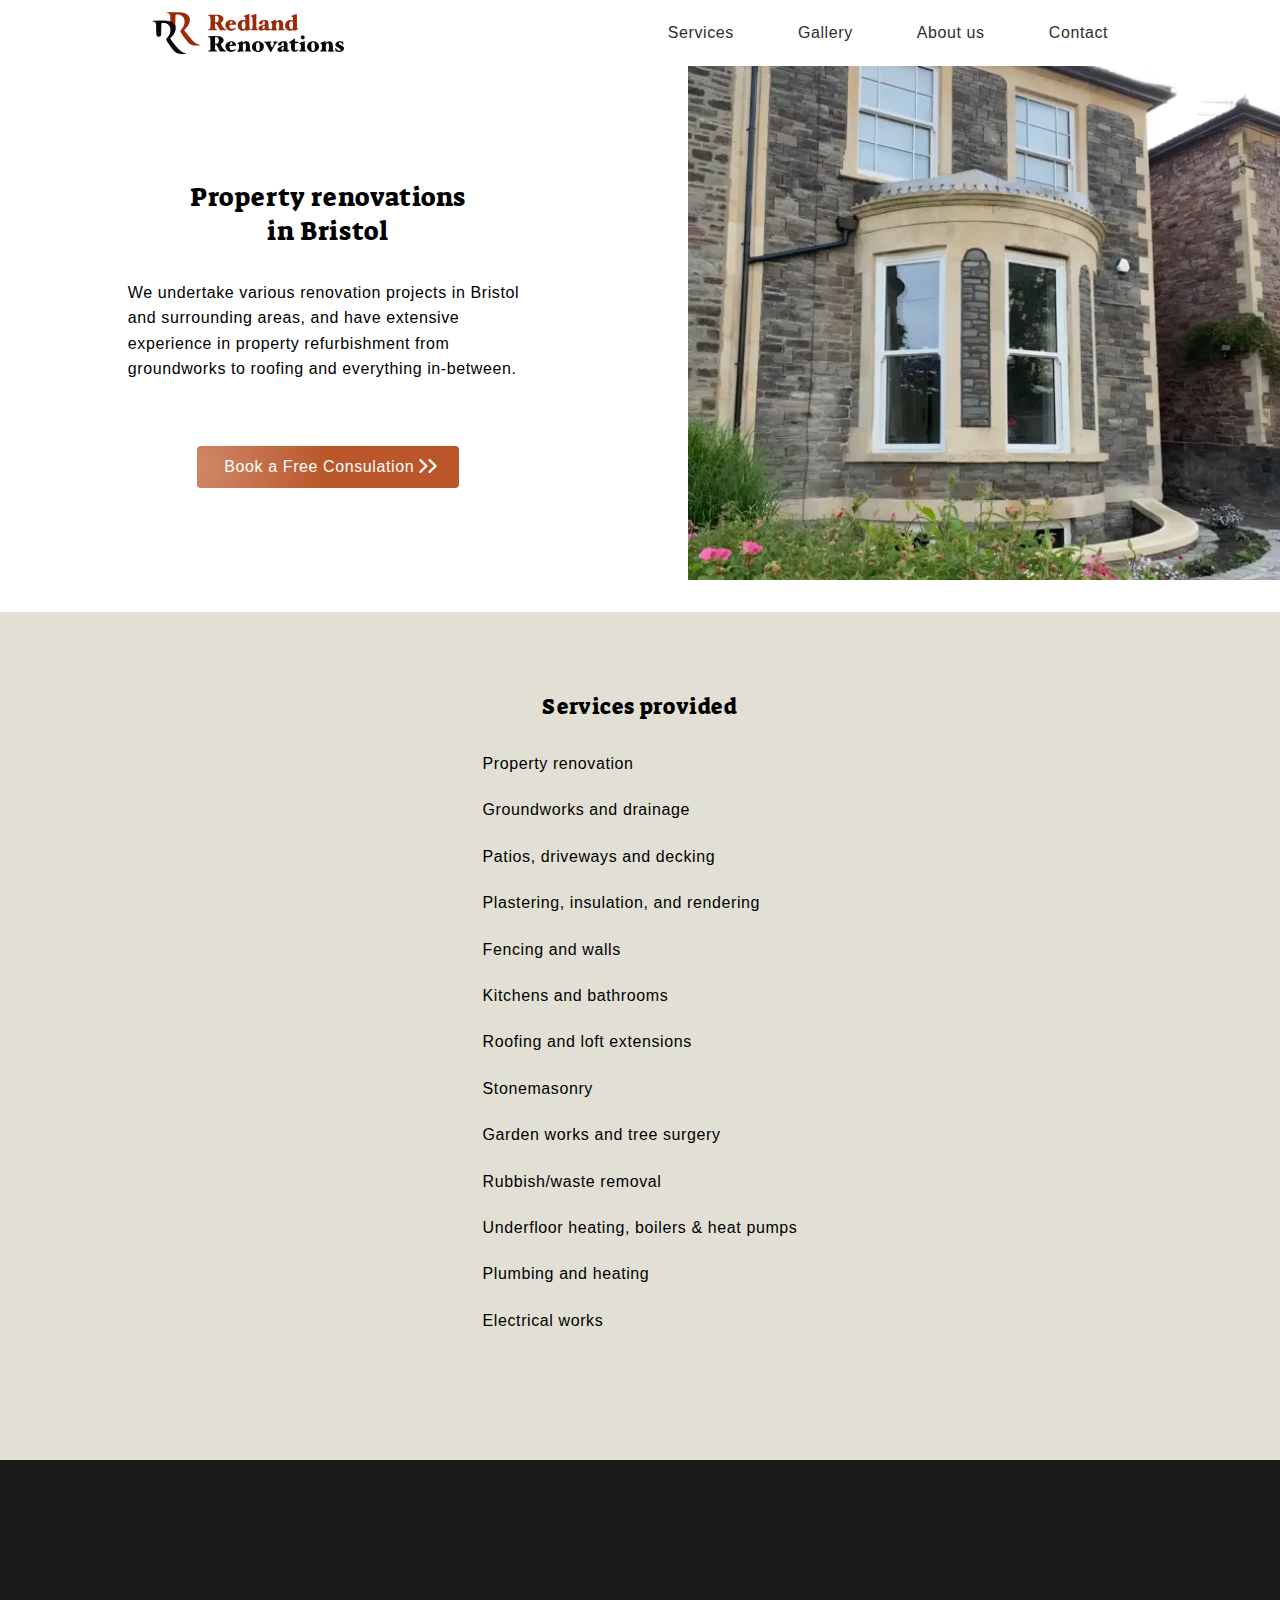
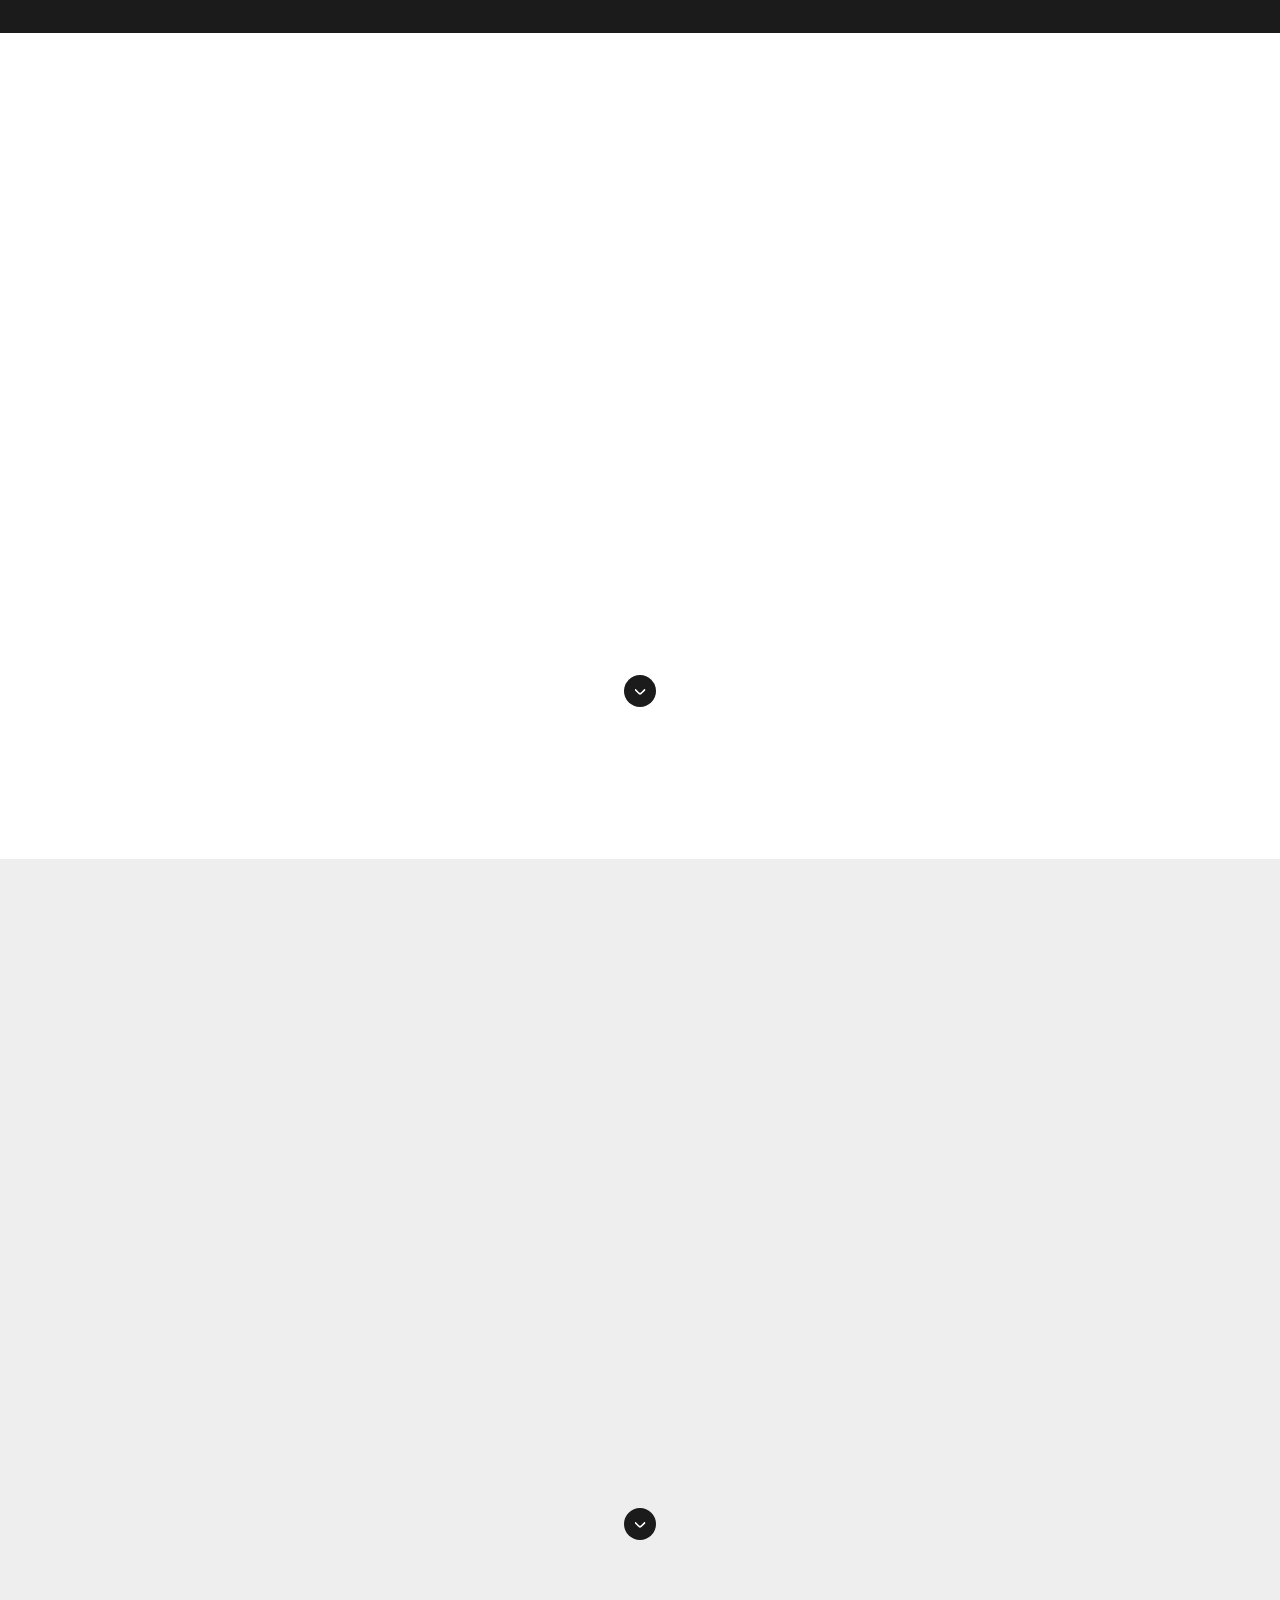
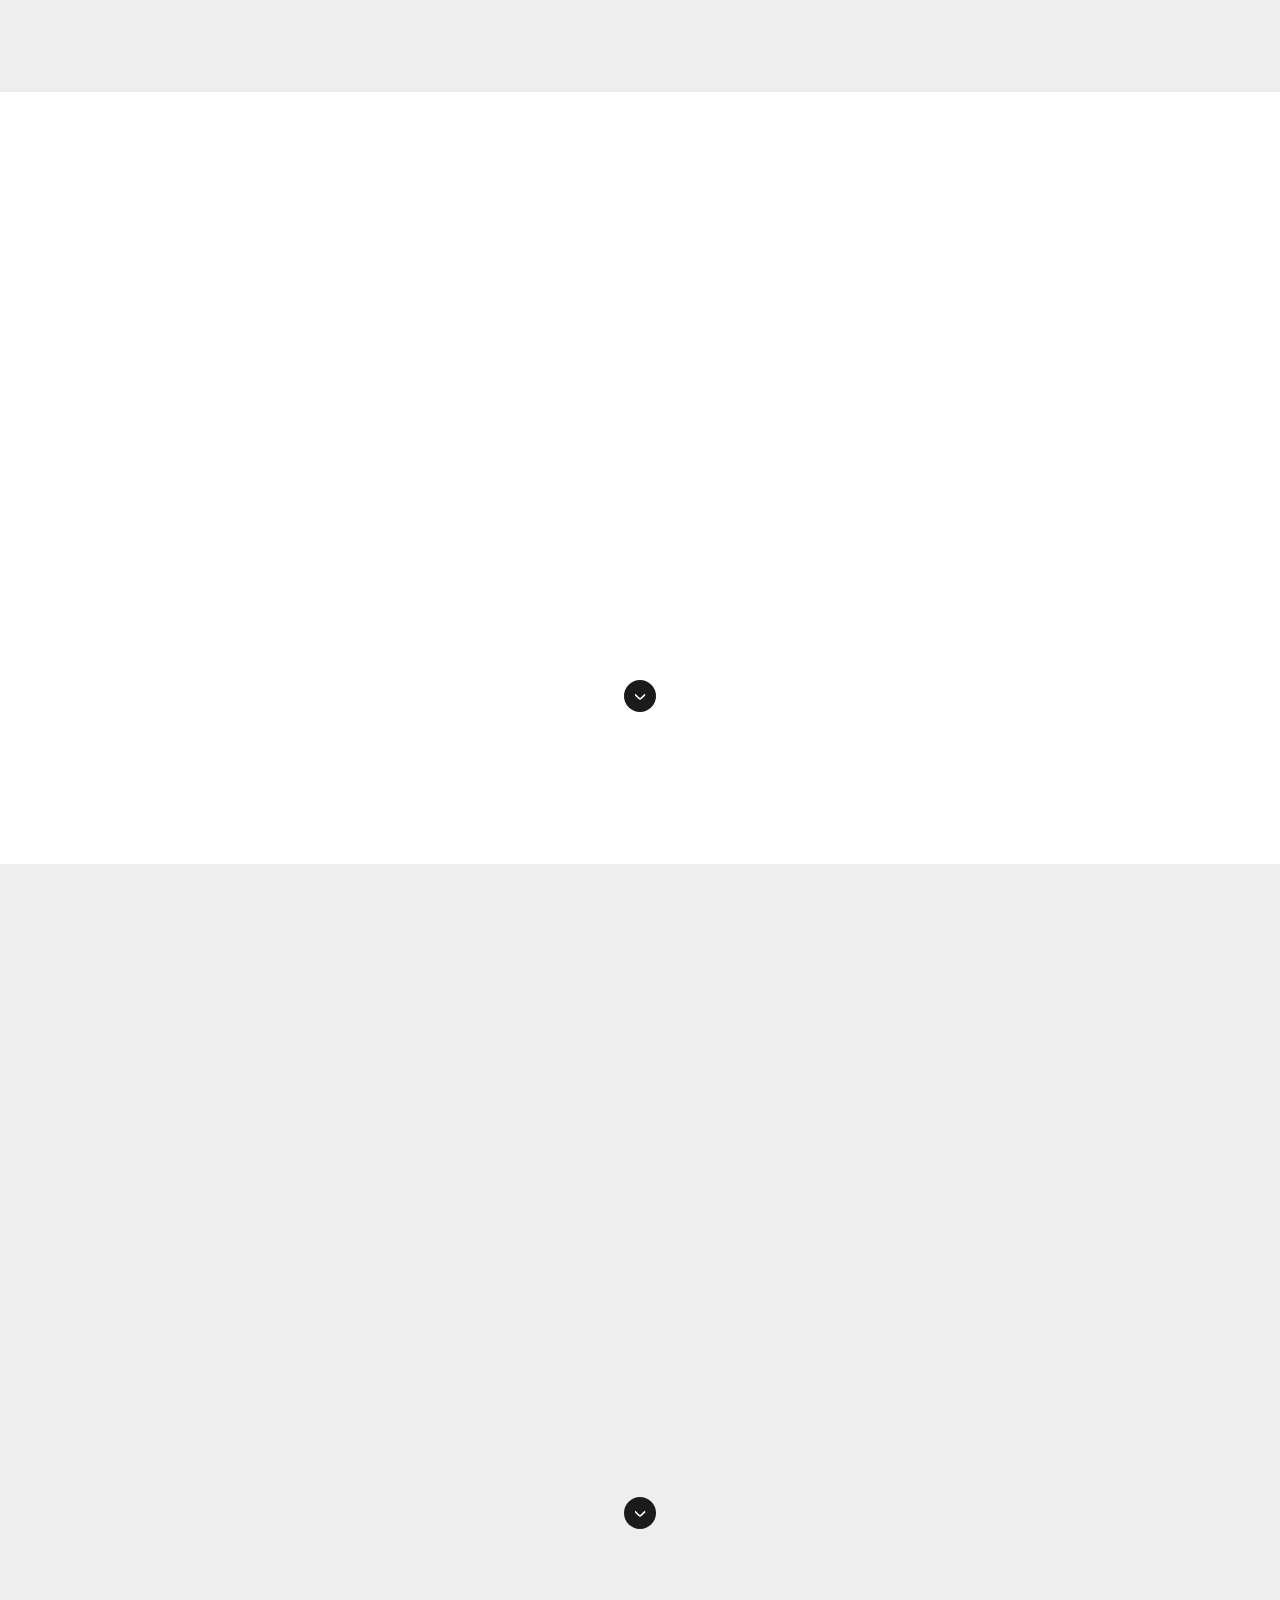
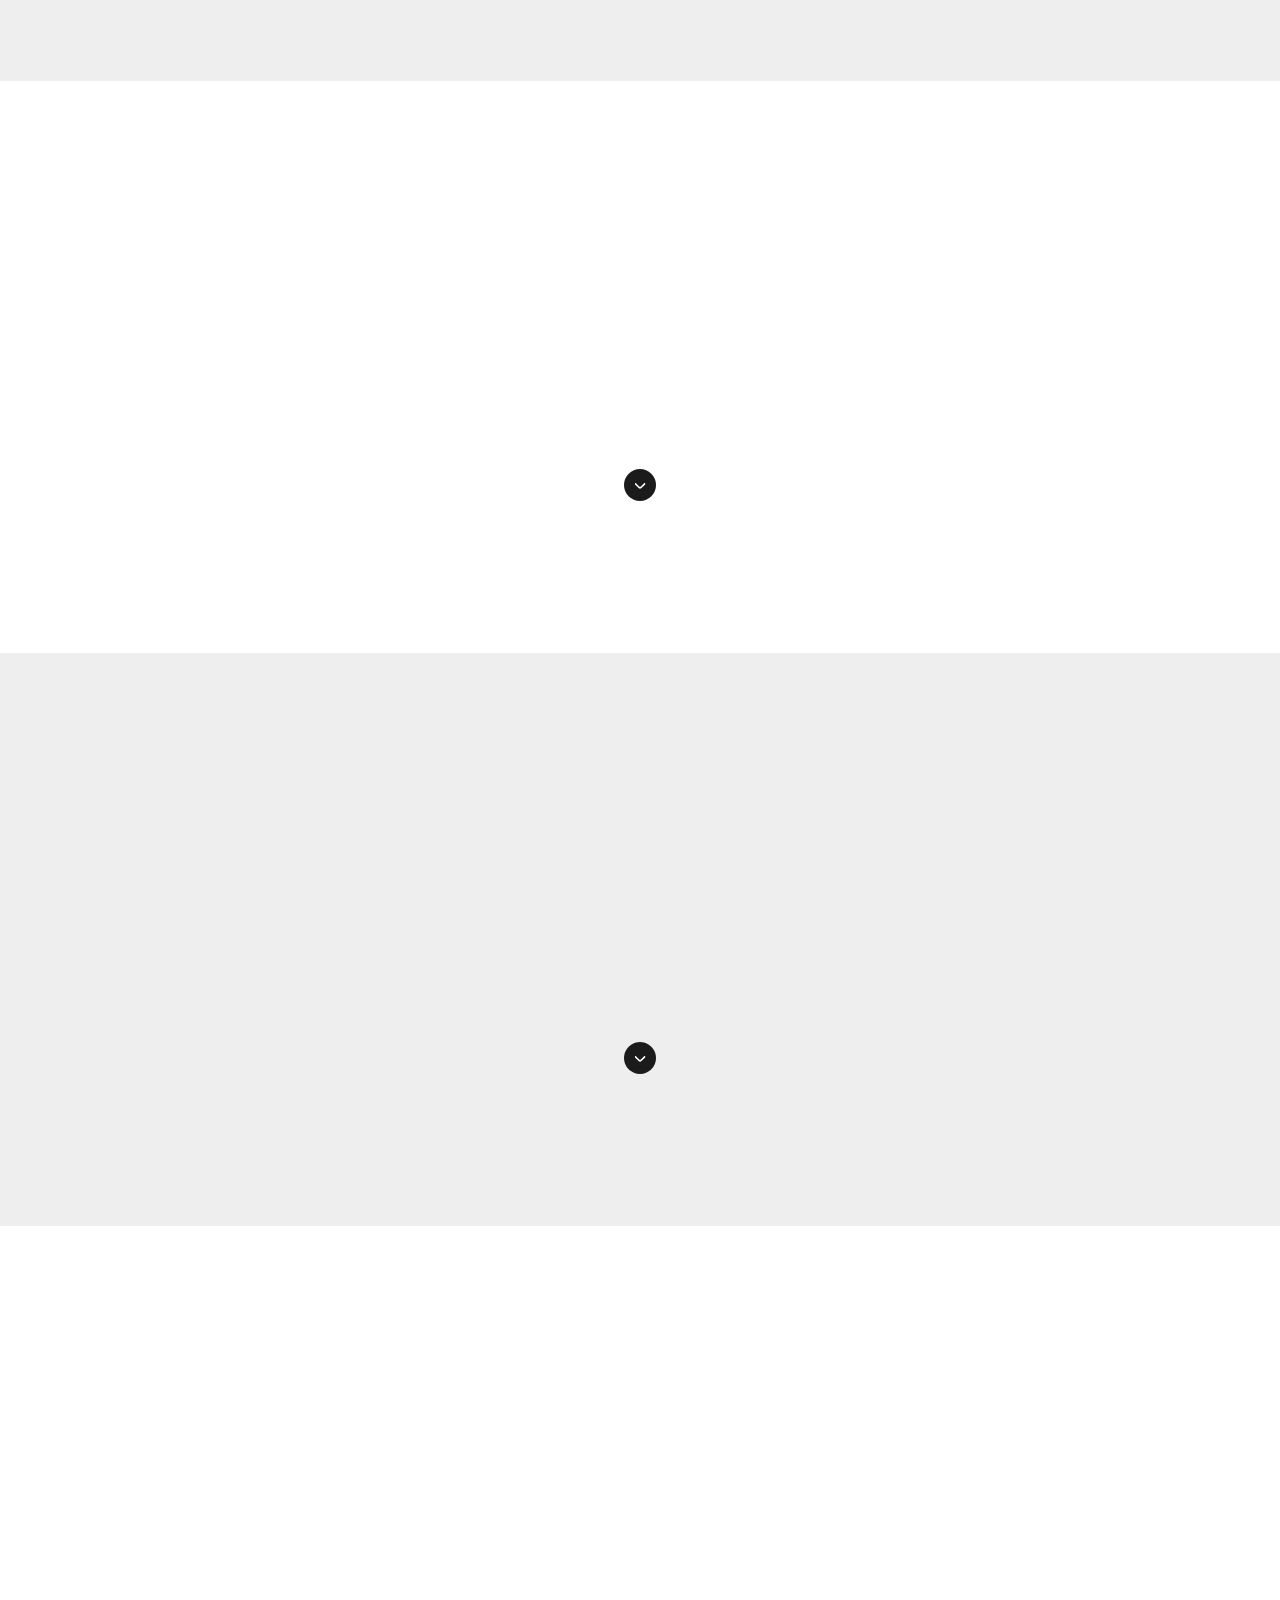
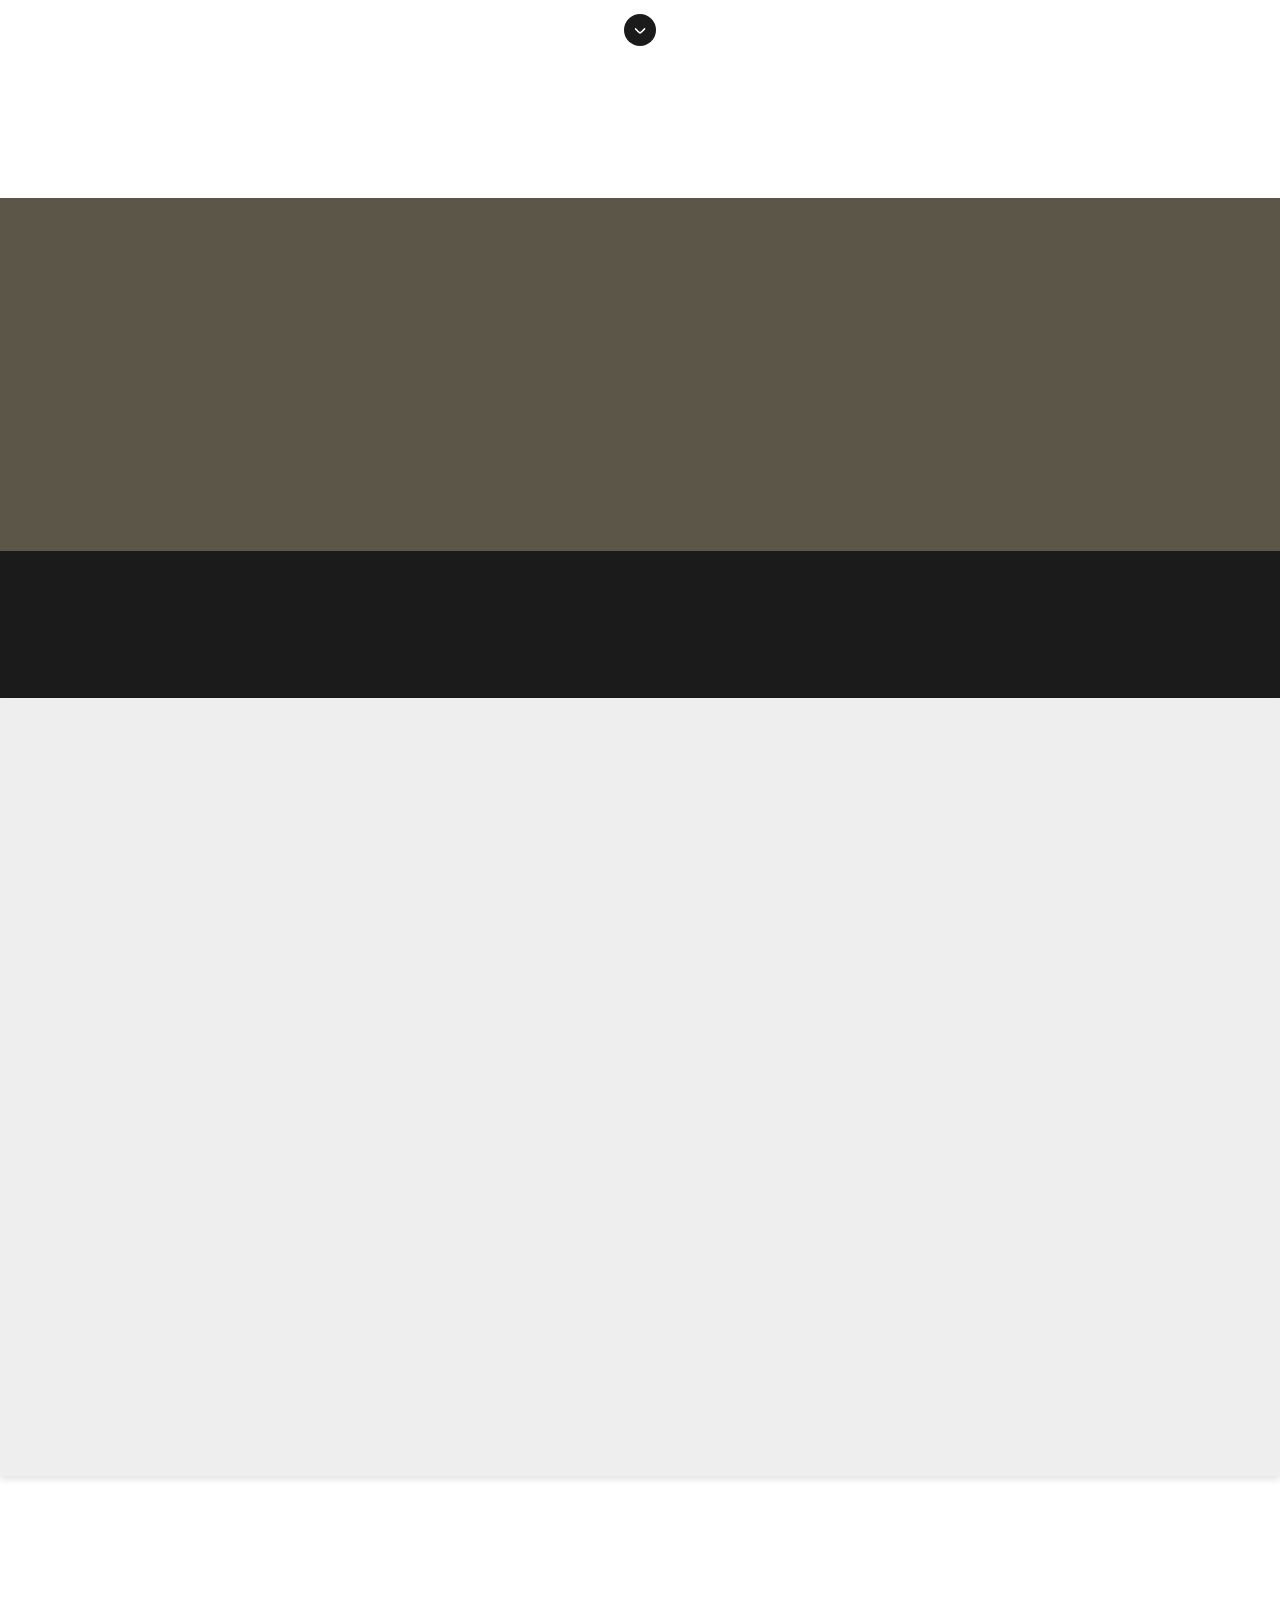
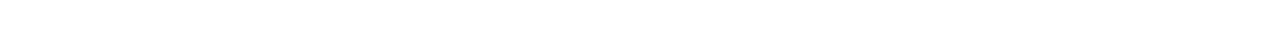
==== commit bfe7b1ae: "feat: change fencing images" ====
--- a/index.html
+++ b/index.html
@@ -577,25 +577,25 @@
                  loading="lazy">
         </div>
         <div class="gallery__frame hidden">
-            <img src="https://ik.imagekit.io/vjimgkit/redland-renovations/fencing/fencing-portfolio-5.webp?updatedAt=1714664001302" 
+            <img src="https://ik.imagekit.io/vjimgkit/redland-renovations/fencing/fencing-portfolio-6.webp?updatedAt=1719574655364" 
                  alt="Fencing image 6" 
                  class="img folded" 
                  loading="lazy">
         </div>
         <div class="gallery__frame hidden">
-            <img src="https://ik.imagekit.io/vjimgkit/redland-renovations/fencing/fencing-portfolio-5.webp?updatedAt=1714664001302" 
+            <img src="https://ik.imagekit.io/vjimgkit/redland-renovations/fencing/fencing-portfolio-7.webp?updatedAt=1719574655248" 
                  alt="Fencing image 7" 
                  class="img folded" 
                  loading="lazy">
         </div>
         <div class="gallery__frame hidden">
-            <img src="https://ik.imagekit.io/vjimgkit/redland-renovations/fencing/fencing-portfolio-5.webp?updatedAt=1714664001302" 
+            <img src="https://ik.imagekit.io/vjimgkit/redland-renovations/fencing/fencing-portfolio-8.webp?updatedAt=1719574655367" 
                  alt="Fencing image 8" 
                  class="img folded" 
                  loading="lazy">
         </div>
         <div class="gallery__frame hidden">
-            <img src="https://ik.imagekit.io/vjimgkit/redland-renovations/fencing/fencing-portfolio-5.webp?updatedAt=1714664001302" 
+            <img src="https://ik.imagekit.io/vjimgkit/redland-renovations/fencing/fencing-portfolio-9.webp?updatedAt=1719574655415" 
                  alt="Fencing image 9" 
                  class="img folded" 
                  loading="lazy">
--- a/assets/css/styles.css
+++ b/assets/css/styles.css
@@ -297,7 +297,7 @@
     bottom: 0;
     z-index: -1;
     color: var(--text-color-alt3);
-    padding: 1rem 5rem 3rem;
+    padding: 1rem 5rem 4rem;
 }
 
 .footer > p {
